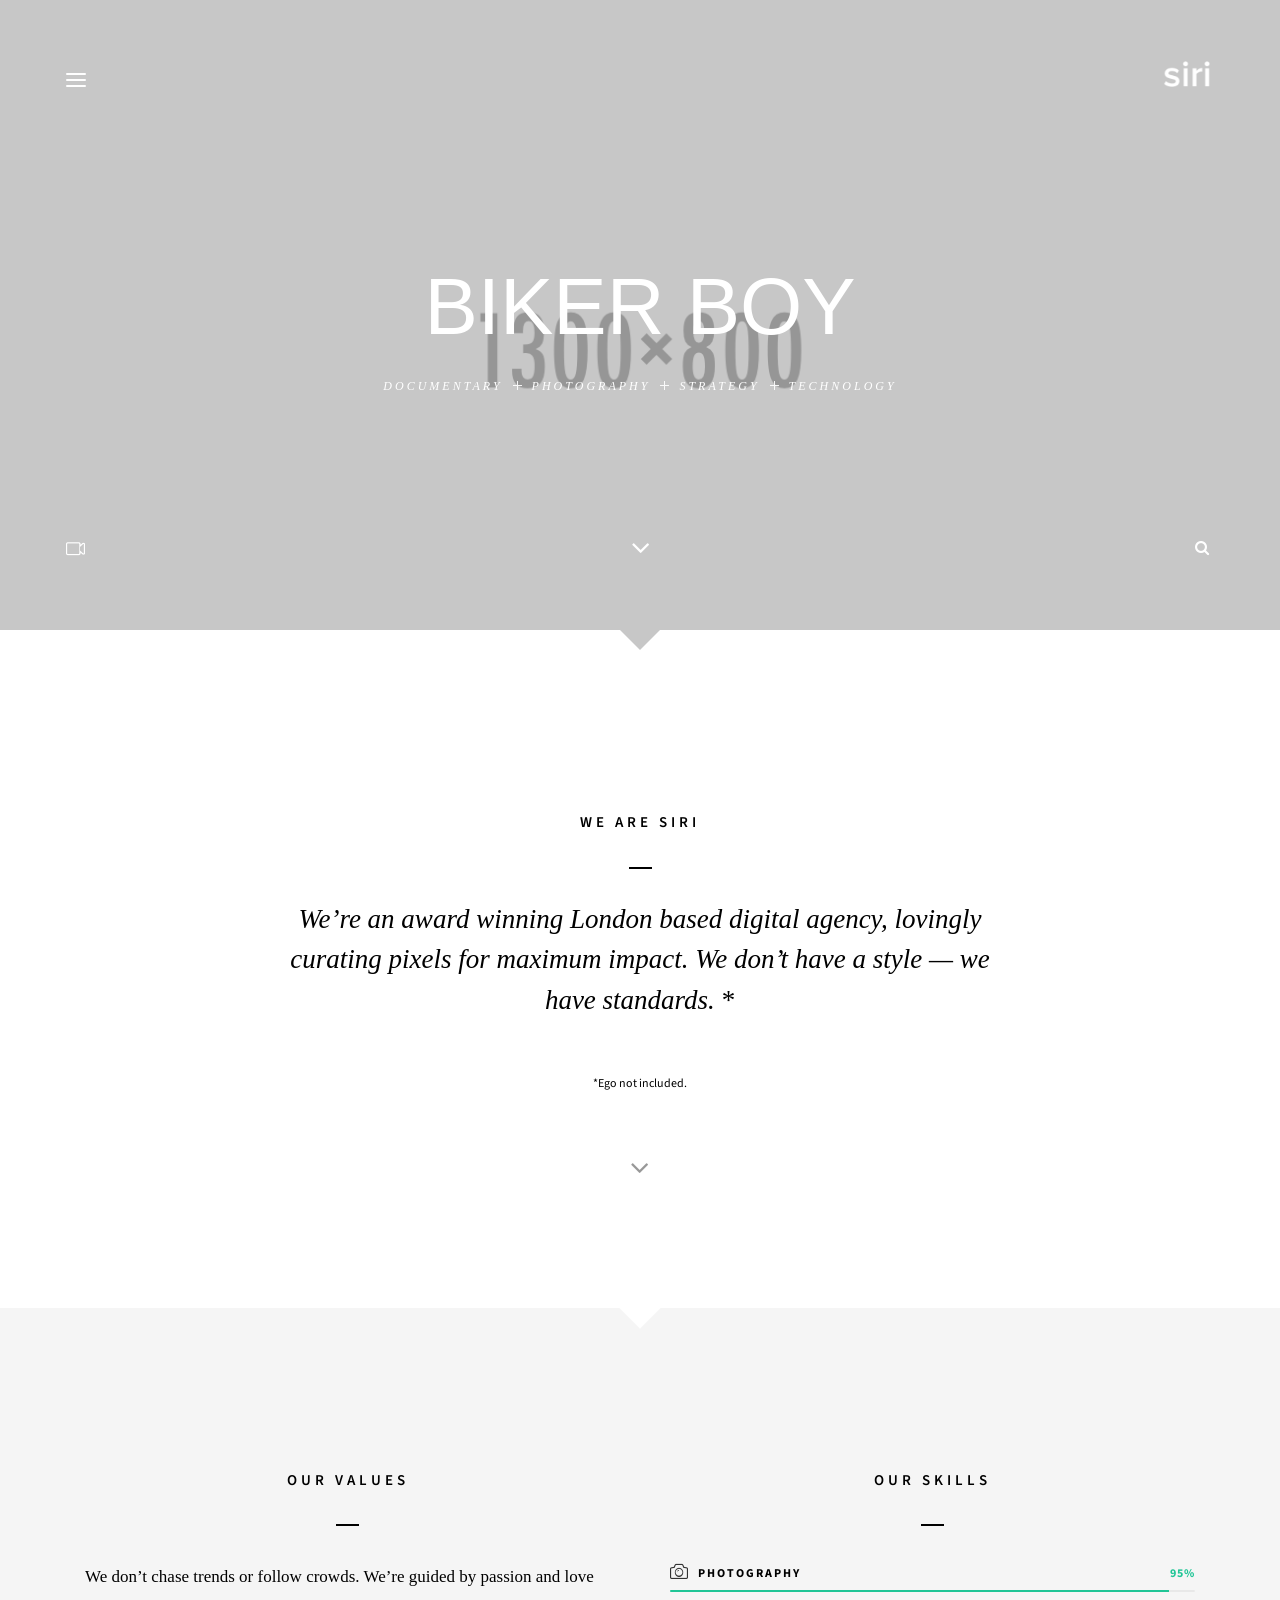
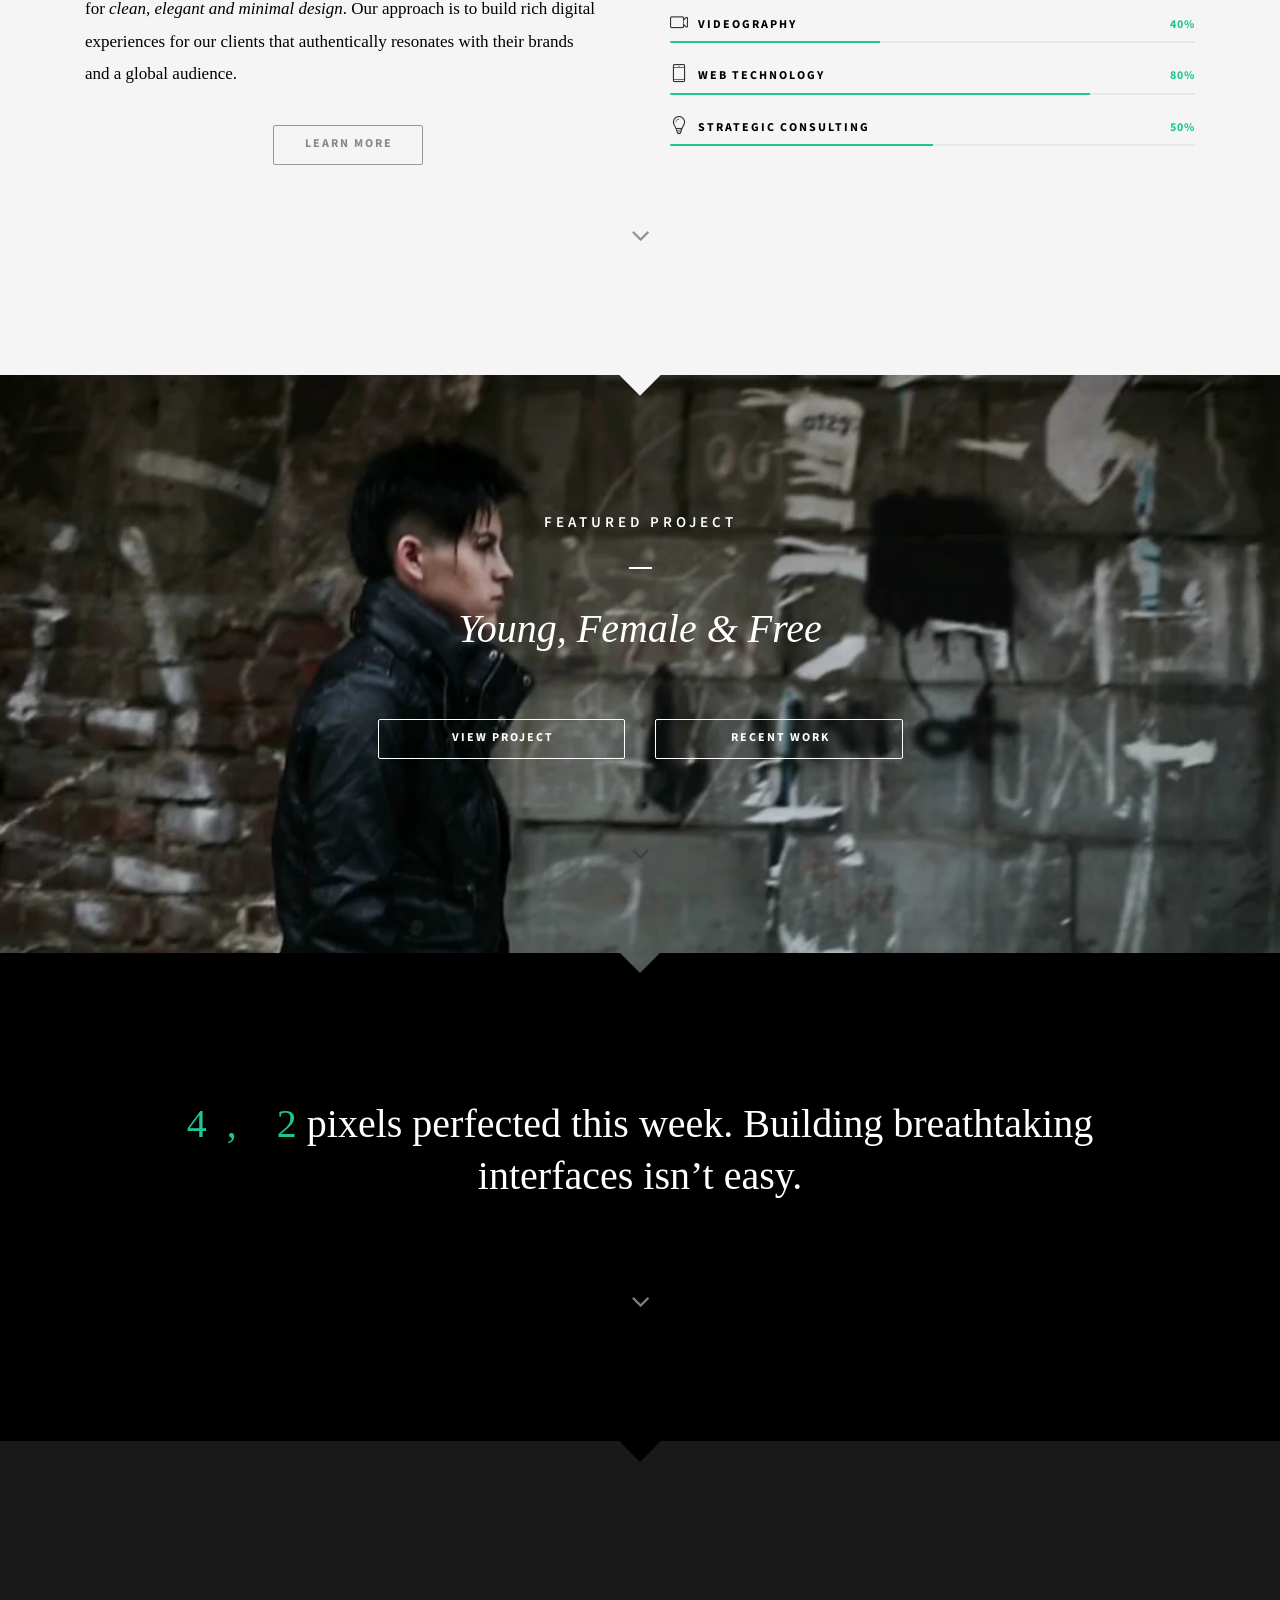
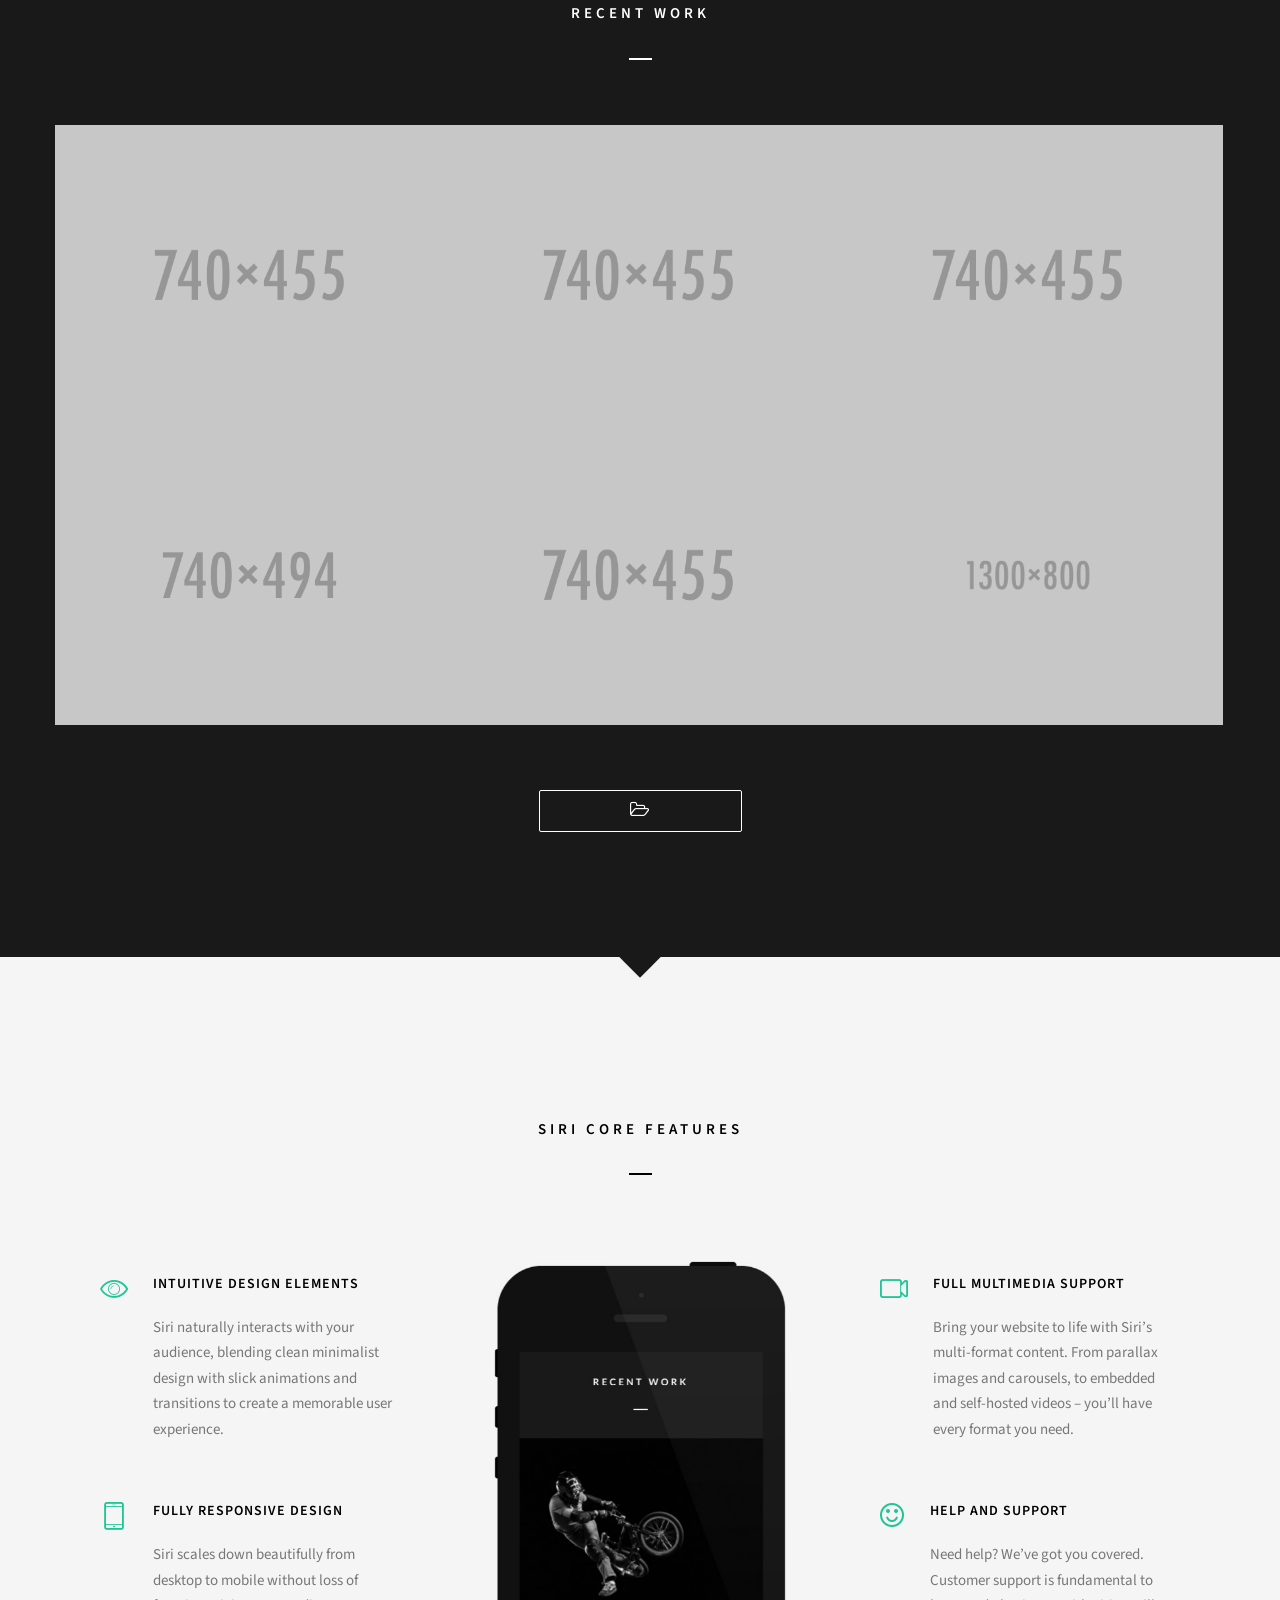
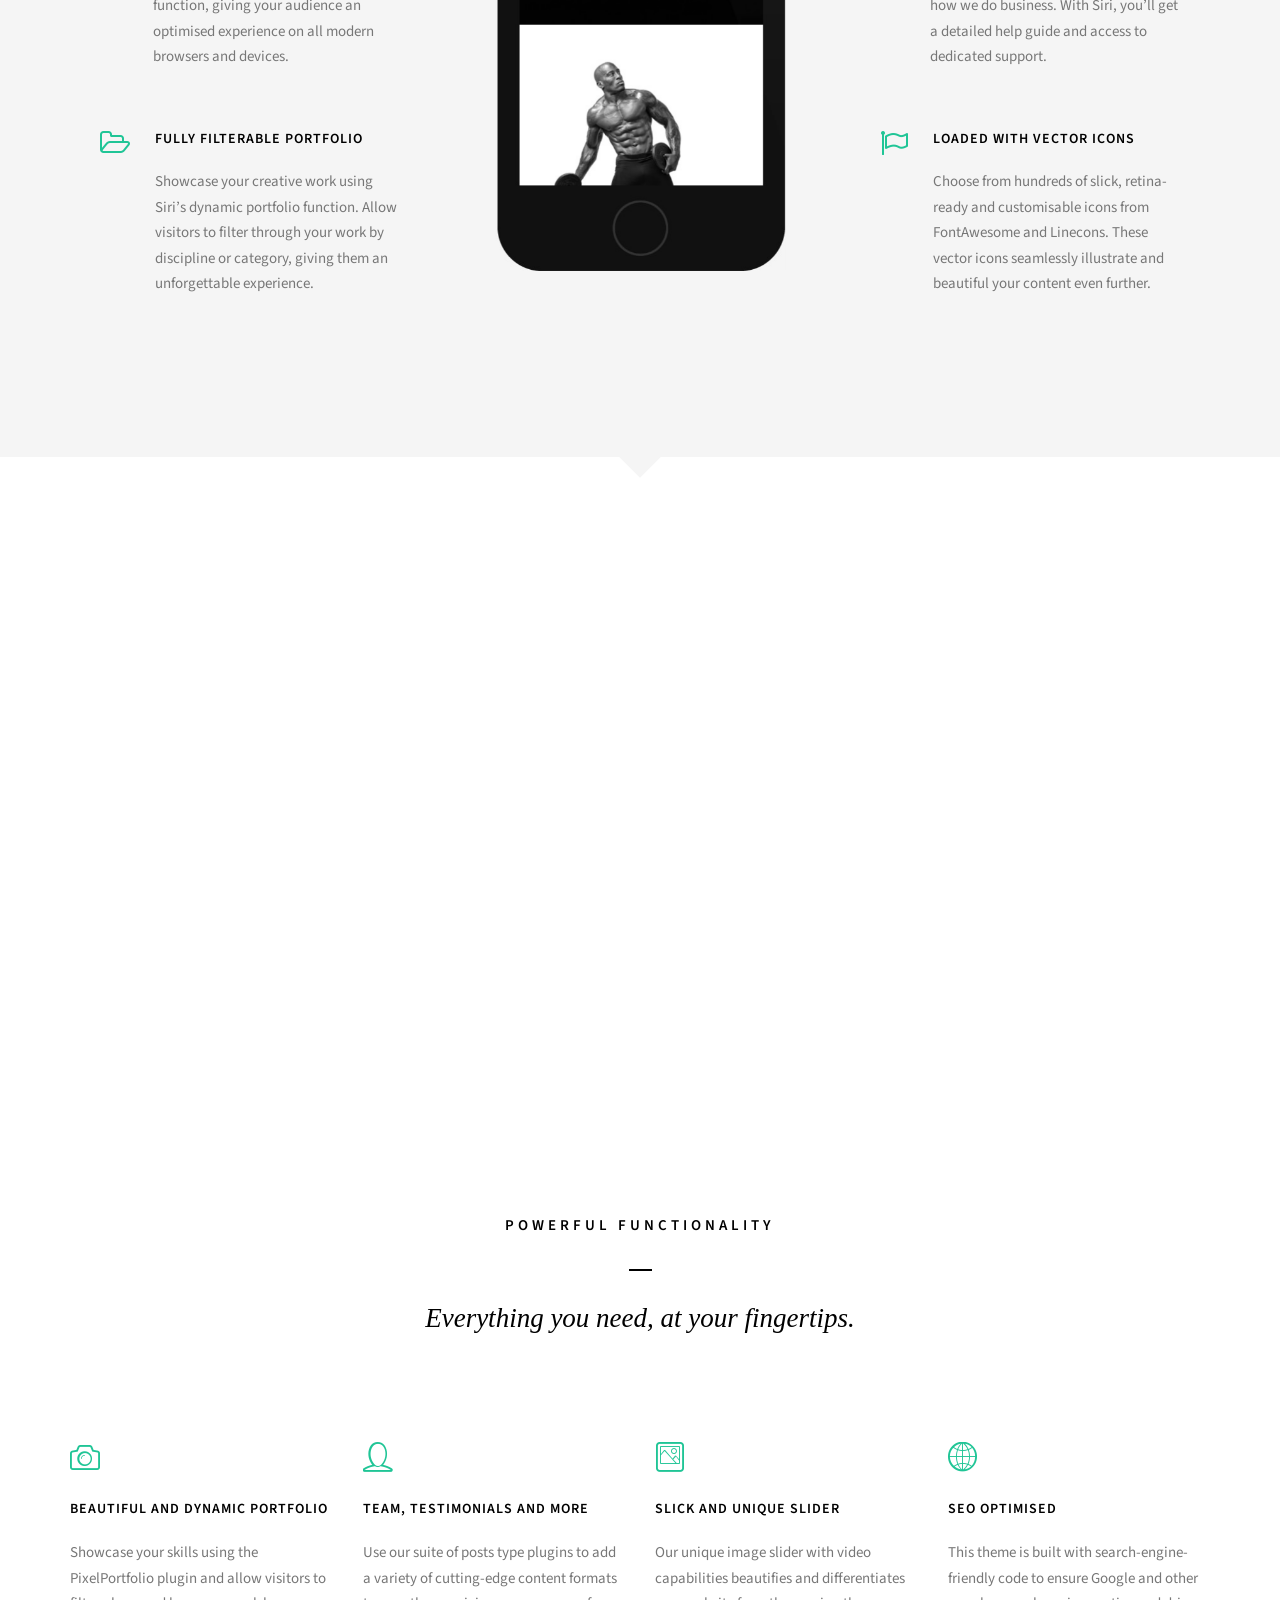
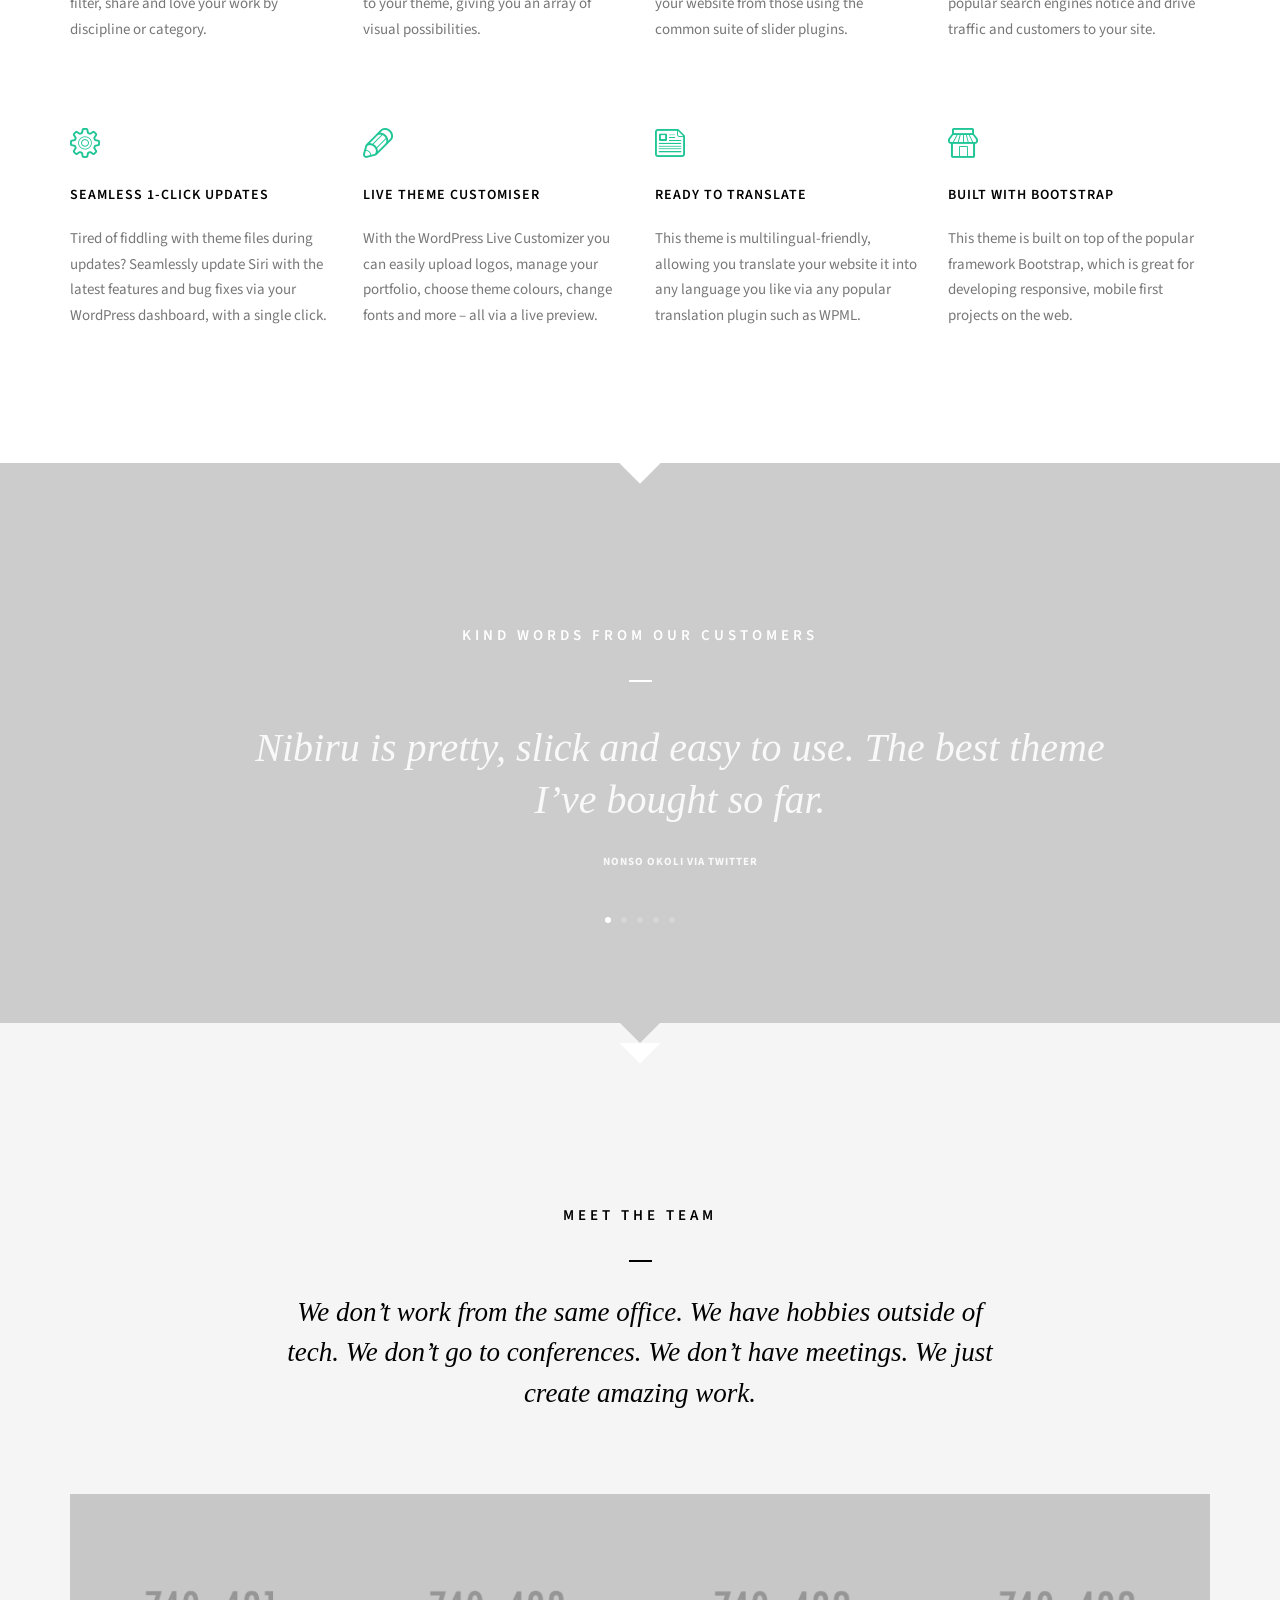
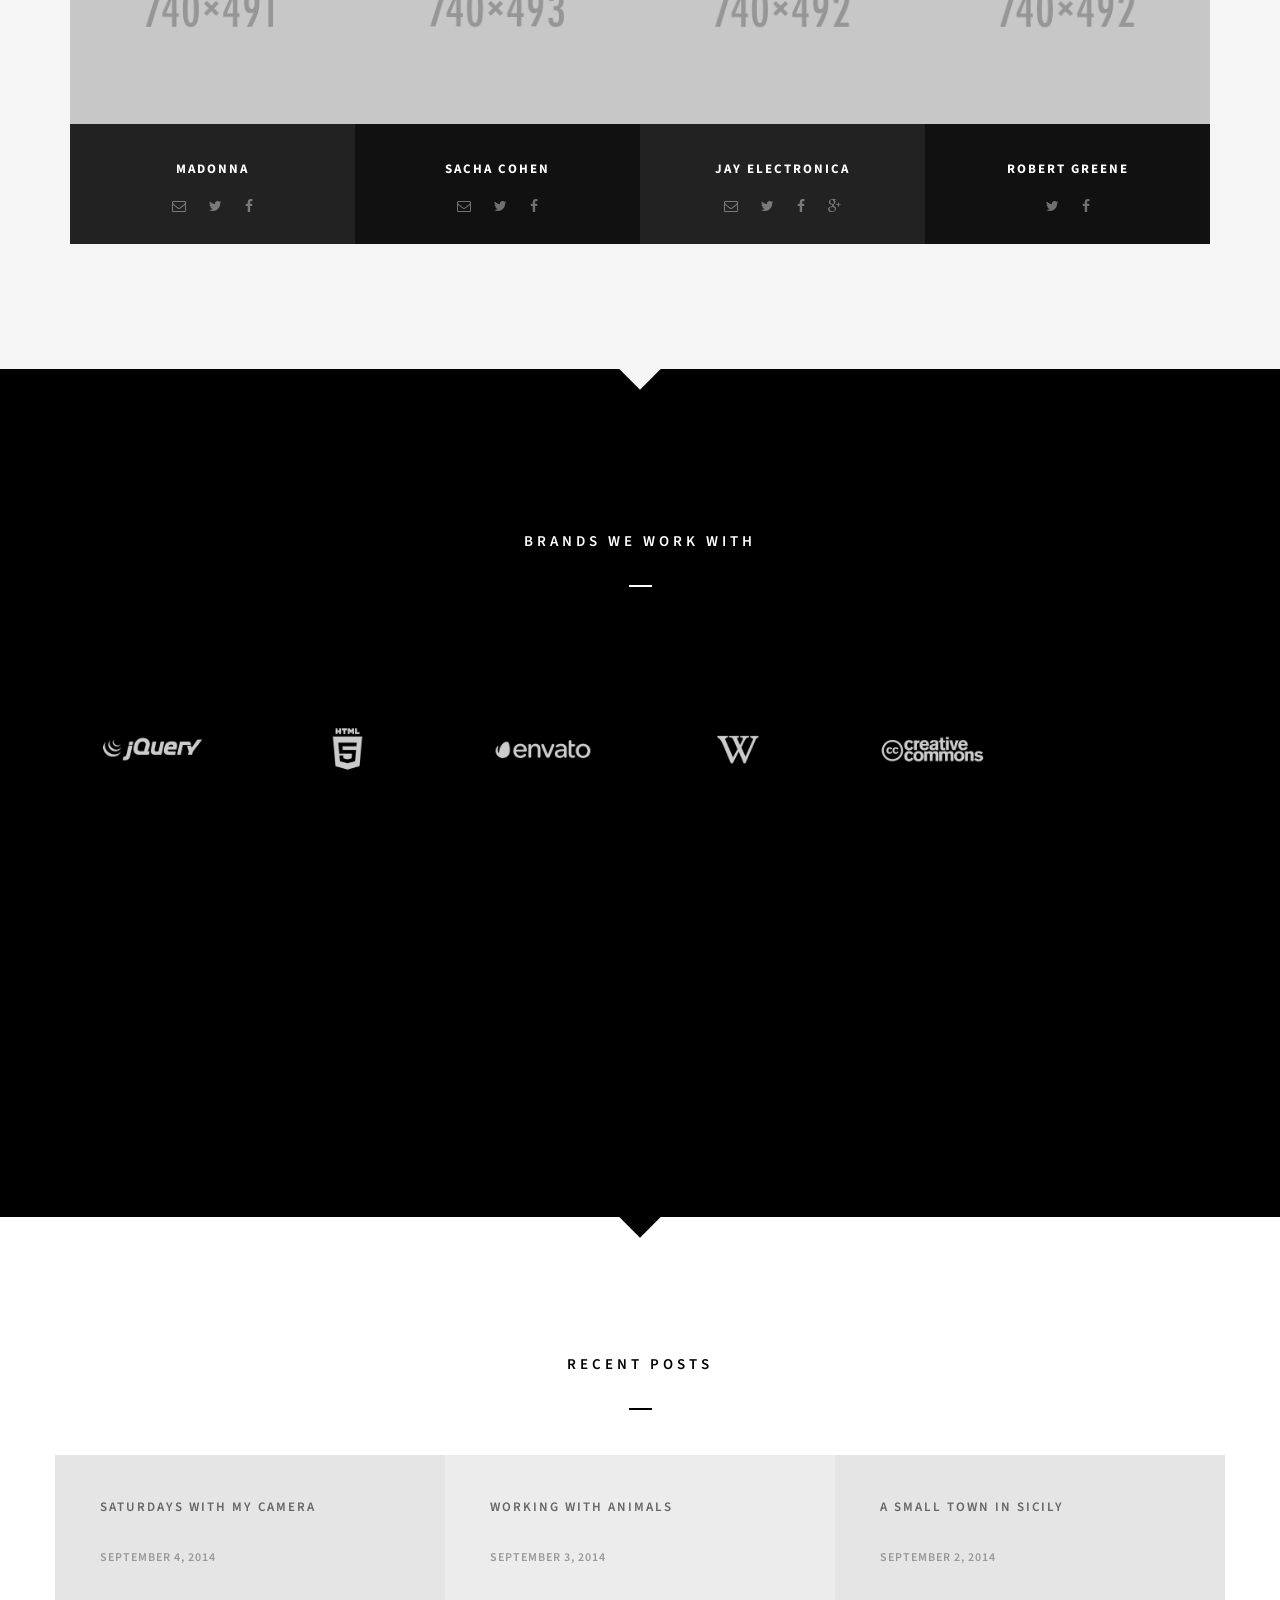
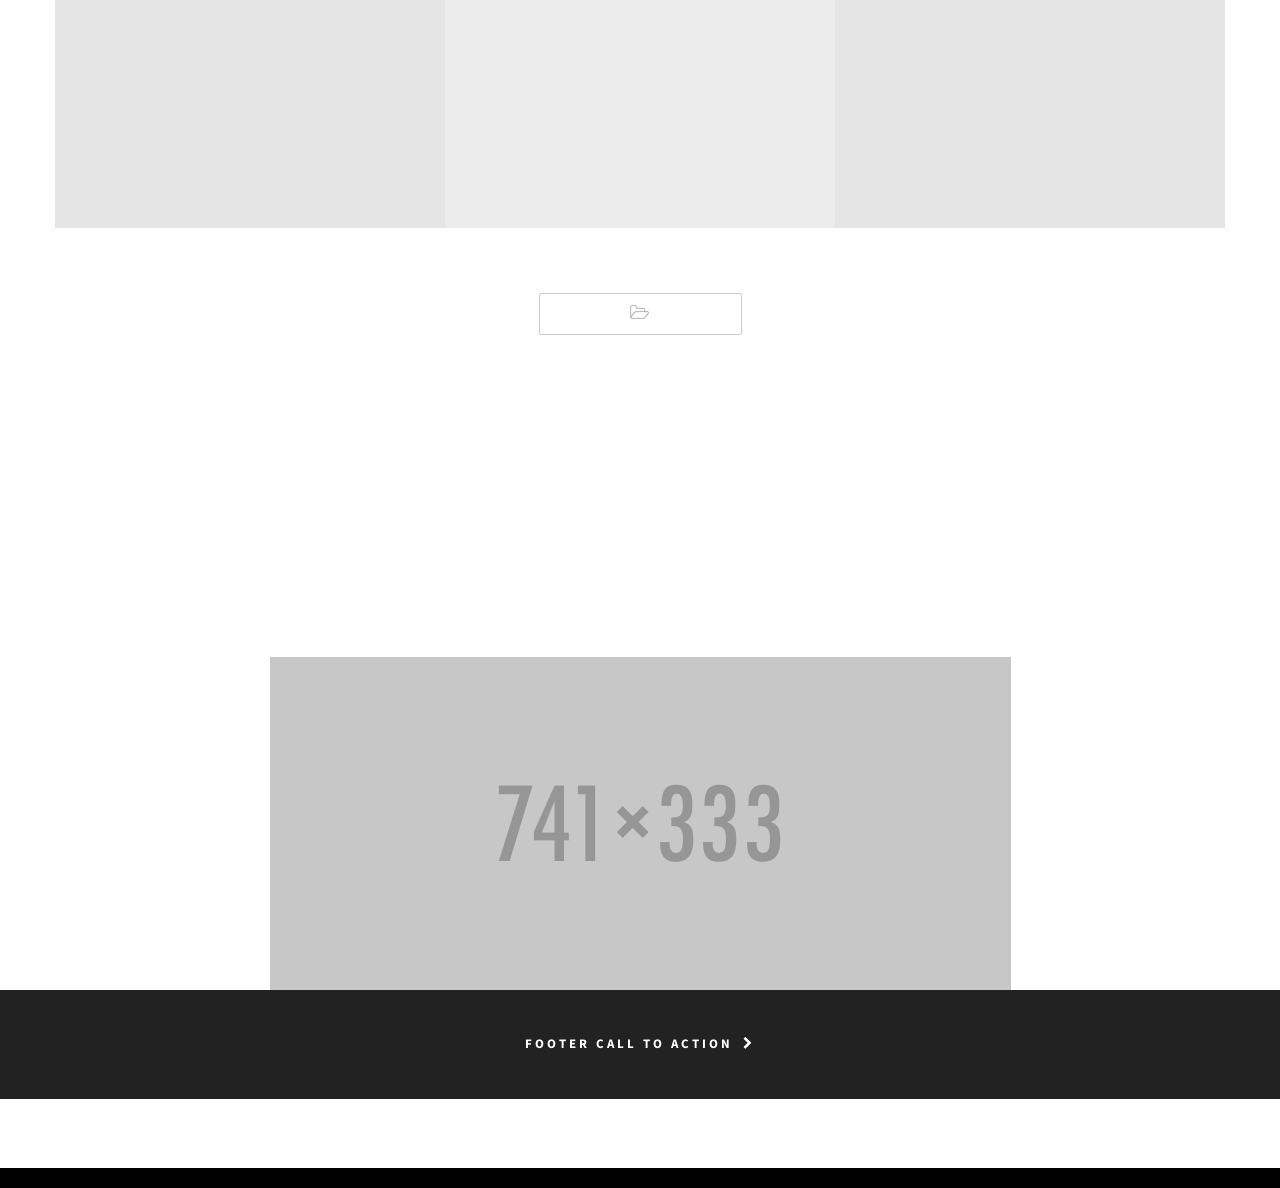
==== HTML/index.html @ 0968ff09 "First push of template first template upload" ====
<!DOCTYPE html>
<html lang="en-GB" class="js no-touch skrollr skrollr-desktop"><!--<![endif]-->
<head>
    <meta http-equiv="Content-Type" content="text/html; charset=UTF-8">
<meta charset="UTF-8">
<meta name="viewport" content="width=device-width, initial-scale=1">
<link rel="icon" href="theme/images/favicon.ico" type="image/x-icon">
<link rel="shortcut icon" href="theme/images/favicon.ico" type="image/x-icon">
<!--[if lt IE 9]>
<script src="theme/js/html5.js" type="text/javascript"></script>
<![endif]-->
<title>Index</title>
<link rel='stylesheet' id='po-bootstrap-style-css'  href='theme/css/bootstrap.min.css' type='text/css' media='all' />
<link rel='stylesheet' id='po-style-css'  href='theme/style.css' type='text/css' media='all' />
<link rel='stylesheet' id='po-page-slide-css'  href='theme/css/component.css' type='text/css' media='all' />
<!--[if lt IE 9]>
<link rel='stylesheet' id='po-ie-css' href='theme/css/ie.css' type='text/css' media='all'/>
<![endif]-->
<!--[if IE 9]>
<link rel='stylesheet' id='po-ie9-css' href='theme/css/ie9.css' type='text/css' media='all'/>
<![endif]-->
<link rel='stylesheet' id='po-google-font-css'  href='http://fonts.googleapis.com/css?family=Source+Sans+Pro%3A300%2C400%2C600&#038;' type='text/css' media='all' />
<link rel='stylesheet' id='po-font-awesome-css'  href='theme/font-awesome/css/font-awesome.min.css' type='text/css' media='all' />
<link rel='stylesheet' id='po-linecons-css'  href='theme/css/linecons.css' type='text/css' media='all' />
<link rel='stylesheet' id='theme-css'  href='theme/theme.css' type='text/css' media='all' />
<!--<link rel='stylesheet' id='custom-style-css'  href='theme/css/custom-style.css?ver=4.2.2' type='text/css' media='all' />-->

</head>
<body>
<div class="loading-nologo fa-spin"></div>
<div class="site-container">
    <div id="st-container" class="st-container">
        <nav class="st-menu left st-effect-4 scroll-pane">
    <!--[if IE 8]>
    <div class="menu-greyscale"></div><![endif]-->
    <div class="st-menu-inner">
        <a href="index.html">
            <img class="logo-menu logo" src="theme/images/logo2.png" alt="logo">
        </a>

        <div class="menu-nav-inner">
            <div class="menu-side-menu-container">
                <ul id="menu-side-menu" class="menu">
                    <li class="menu-item  current_page_item">
                        <a href="index.html">Home</a>
                    </li>
                    <li class=" menu-item"><a href="portfolio.html">Portfolio</a>
                        <ul class="sub-menu">
                            <li class="menu-item">
                                <a href="portfolio-image.html">Image</a>
                            </li>
                        </ul>
                    </li>
                    <li class="team menu-item"> <a href="team.html">Team</a>
                       <ul class="sub-menu">
                          <li class="menu-item">
                             <a href="team-image.html">Image</a>
                          </li>
                       </ul>
                    </li>
                    <li class="menu-item"><a href="">Pages</a>
                        <ul class="sub-menu">
                            <li class="menu-item">
                                <a href="about.html">About</a>
                            </li>
                            <li class="menu-item">
                                <a href="sidebar.html">Sidebar</a>
                            </li>

                            <li class="menu-item">
                                <a href="full-width.html">Full Width</a>
                            </li>
                            <li class="menu-item">
                                <a href="archives.html">Archives</a>
                            </li>
                        </ul>
                    </li>

                    <li class="menu-item">
                        <a href="contact.html">Contact</a>
                    </li>
                    <li class="menu-item">
                        <a href="blog.html">Blog</a>
                    </li>
                </ul>
            </div>

            <div class="social-links-center">
                <ul class="social-links">
                    <li><a href="#"><span class="index green"><i class="fa fa-envelope-o"></i></span></a></li>
                    <li><a href="#"><span class="index twit"><i class="fa fa-twitter"></i></span></a></li>
                    <li><a href="#"><span class="index fb"><i class="fa fa-facebook"></i></span></a></li>
                    <li><a href="#"><span class="index goog"><i class="fa fa-google-plus"></i></span></a></li>
                    <li><a href="#"><span class="index pint"><i class="fa fa-pinterest"></i></span></a></li>
                    <li><a href="#"><span class="index yt"><i class="fa fa-youtube"></i></span></a></li>
                    <li><a href="#"><span class="index vimeo"><i class="fa fa-vimeo-square"></i></span></a></li>
                    <li><a href="#"><span class="index linked"><i class="fa fa-linkedin"></i></span></a></li>
                    <li><a href="#"><span class="index git"><i class="fa fa-github"></i></span></a></li>
                    <li><a href="#"><span class="index fours"><i class="fa fa-foursquare"></i></span></a></li>
                    <li><a href="#"><span class="index insta"><i class="fa fa-instagram"></i></span></a></li>
                    <li><a href="#"><span class="index flickr"><i class="fa fa-flickr"></i></span></a></li>
                </ul>
                <div class="clear-float"></div>
            </div>
        </div>
    </div>
</nav>        <!-- content push wrapper -->
        <!--[if !IE]><!-->
        <div class="st-pusher left">
            <!--<![endif]-->
            <!--[if IE]>
            <div class="st-pusher left st-pusher-ie"><![endif]-->
            <div class="st-content"><!-- this is the wrapper for the content -->
                <div class="st-content-inner entry-content">
                    <!-- extra div for emulating position:fixed of the menu -->
                    <!-- begin bottom-nav -->
<div id="search-content" class="site-shade-content">
    <div class="site-shade-content-inner">
        <form role="search" method="get" action="#">
            <i class="fa fa-search search-icon-form"></i>
            <input type="search" class="search-field"  name="s" autofocus="">
        </form>
    </div>
</div>

<div id="search-shade" class="site-shade"></div>

<div id="share-content" class="share-links-site">
    <a class="mail" href="#">
        <i class="fa fa-envelope-o"></i>
    </a>

    <a class="goog" href="#" onclick="window.open(this.href, &#39;&#39;, &#39;menubar=no,toolbar=no,resizable=yes,scrollbars=yes,height=600,width=600&#39;);return false;">
        <i class="fa fa-google-plus"></i>
    </a>

    <a class="twit" href="#" onclick="window.open(this.href,&#39;&#39;, &#39;menubar=no,toolbar=no,resizable=yes,scrollbars=yes,height=260,width=600&#39;);return false;">
        <i class="fa fa-twitter"></i>
    </a>

    <a class="fb" href="http://www.facebook.com/sharer.html?url=#" onclick="window.open(this.href,&#39;&#39;, &#39;menubar=no,toolbar=no,resizable=yes,scrollbars=yes,height=220,width=600&#39;);return false;">
        <i class="fa fa-facebook"></i>
    </a>
    <div class="clear-float"></div>
</div>
<div id="share-shade" class="site-shade"></div>
<div class="video-shade"></div>


<div class="bottom-nav-short">
    <a class="bottom-logo-container" href="index.html">
        <img class="bottom-logo" src="theme/images/logo-dark1.png" alt="logo">
    </a>

    <div class="menu-bars-bottom st-trigger-effects">
        <div class="menu-close-dark"></div>
        <button type="button" id="menu-nav-footer" class="navbar-toggle button-menu" data-effect="st-effect-4">
            <span class="icon-bar dark"></span>
            <span class="icon-bar dark"></span>
            <span class="icon-bar dark"></span>
        </button>
    </div>

    <div class="horiz-nav-bottom">
        <ul class="menu bottom-menu">
            <li class="menu-item search-prompt">Search</li>
            <li class="menu-item share-prompt">Share</li>
            <li class="menu-item top-ani">Top</li>
            <li class="footer-show menu-item">Footer
                <i class="footer-show-arrow fa fa-chevron-down" ></i>
            </li>

        </ul>
        <ul class="menu mobile-bottom-menu">
            <li class="menu-item search-prompt"><i class="fa fa-search"></i></li>
            <li class="menu-item share-prompt"><i class="fa fa-share-alt"></i></li>
            <li class="menu-item top-ani"><i class="fa fa-chevron-up"></i></li>
            <li class="footer-show menu-item">
                <i class="footer-show-arrow fa fa-chevron-down"></i>
            </li>
        </ul>
    </div>
</div>
<!-- .bottom-nav -->
                    <div class="po-portfolio-slider-profile">
                        <ul class="po-portfolio-slider-loop">
                            <li class='slider-slides white-content' data-embed='<iframe src="//player.vimeo.com/video/13557939?title=0&amp;byline=0&amp;portrait=0&amp;autoplay=1&amp;loop=1" width="500" height="281" frameborder="0" webkitallowfullscreen mozallowfullscreen allowfullscreen></iframe>'>
                                <div class="po-column menu-bars st-trigger-effects" data-delay="2200" data-animation="move-down-short">
                                    <div class="menu-close"></div>
                                    <button type="button" class="navbar-toggle button-menu" data-effect="st-effect-4">
                                        <span class="icon-bar"></span>
                                        <span class="icon-bar"></span>
                                        <span class="icon-bar"></span>
                                    </button>
                                </div>
                                <div class="po-column top-logo-outer" data-delay="2200" data-animation="move-down-short">
                                    <div class="top-logo-container">
                                        <a href="index.html">
                                            <img class="logo"  src="theme/images/logo2.png" alt="logo" >
                                        </a>
                                    </div>
                                </div>

                                <div class="background-greyscale"></div>
                                <div class="slider-video" data-center="top: 0px;" data-bottom-top="top: 150px;" data-top-bottom="top: -150px;" data-anchor-target=".slider-video"></div>
                                <!--[if !IE 8]><!-->
                                <div class="home-slider-image homeslide-1" data-center="background-position: 50% -50px;"  data-bottom-top="background-position: 50% 150px;" data-top-bottom="background-position: 50% -150px;" data-anchor-target=".slider-slides"></div>
                                <!--<![endif]-->
                                <!--[if IE 8]>
                                <img class="fullbackground" src="theme/images/1300-800.png" />
                                <![endif]-->

                                <div class="slider-bottom">
                                    <div class="po-column video-icon-container" data-delay="2700" data-animation="move-down-short">
                                        <div class="slider-video-icon">
                                            <i class="video-click li_video"></i>
                                        </div>

                                        <div class="slider-video-icon">
                                            <a href="biker-boy.html" class="go-to-click">
                                                <i class="fa fa-search"></i>
                                            </a>
                                        </div>
                                    </div>
                                </div>
                                <div class="slider-image-inner">
                                    <div class="po-slider-bottom-button po-column" data-delay="2700" data-animation="move-up-short">
                                        <i class="fa fa-angle-down site-show"></i>
                                    </div>
                                    <div class="po-column slider-caption" data-delay="1700" data-animation="move-up-short">
                                        <h1 class="text-center">Biker Boy</h1>
                                        <div class="slider-subtitle text-center">
                                            Documentary <span class="cat-sep"></span>
                                            Photography <span class="cat-sep"></span>
                                            Strategy <span class="cat-sep"></span>
                                            Technology
                                        </div>
                                    </div>
                                </div>
                            </li>
                            <li class='slider-slides light-content' data-embed=''>
                                <div class="po-column menu-bars st-trigger-effects" data-delay="2200" data-animation="move-down-short">
                                    <div class="menu-close"></div>
                                    <button type="button" class="navbar-toggle button-menu" data-effect="st-effect-4">
                                        <span class="icon-bar"></span>
                                        <span class="icon-bar"></span>
                                        <span class="icon-bar"></span>
                                    </button>
                                </div>

                                <div class="po-column top-logo-outer" data-delay="2200" data-animation="move-down-short">
                                    <div class="top-logo-container">
                                        <a href="index.html">
                                            <img class="logo"  src="theme/images/logo-lighter2.png" alt="logo" >
                                        </a>
                                    </div>
                                </div>

                                <div class="background-greyscale"></div>
                                <div class="slider-video" data-center="top: 0px;" data-bottom-top="top: 150px;" data-top-bottom="top: -150px;" data-anchor-target=".slider-video"></div>

                                <!--[if !IE 8]><!-->
                                <div class="home-slider-image homeslide-2" data-center="background-position: 50% -50px;" data-bottom-top="background-position: 50% 150px;" data-top-bottom="background-position: 50% -150px;" data-anchor-target=".slider-slides"></div>
                                <!--<![endif]-->
                                <!--[if IE 8]>
                                <img class="fullbackground" src="/images/1300-800.png" /><![endif]-->

                                <div class="slider-bottom">
                                    <div class="po-column video-icon-container" data-delay="2700" data-animation="move-down-short">
                                        <div class="slider-video-icon">
                                            <a href="alpha-male.html" class="go-to-click">
                                                <i class="fa fa-search"></i>
                                            </a>
                                        </div>
                                    </div>
                                </div>

                                <div class="slider-image-inner">
                                    <div class="po-slider-bottom-button po-column" data-delay="2700" data-animation="move-up-short">
                                        <i class="fa fa-angle-down site-show"></i>
                                    </div>
                                    <div class="po-column slider-caption" data-delay="1700" data-animation="move-up-short">
                                        <h1 class="text-center">Alpha Male</h1>
                                        <div class="slider-subtitle text-center">Photography <span class="cat-sep"></span> Strategy</div>
                                    </div>
                                </div>
                            </li>

                            <li class='slider-slides white-content' data-embed=''>
                                <div class="po-column menu-bars st-trigger-effects" data-delay="2200" data-animation="move-down-short">
                                    <div class="menu-close"></div>
                                    <button type="button" class="navbar-toggle button-menu" data-effect="st-effect-4">
                                        <span class="icon-bar"></span>
                                        <span class="icon-bar"></span>
                                        <span class="icon-bar"></span>
                                    </button>
                                </div>

                                <div class="po-column top-logo-outer" data-delay="2200" data-animation="move-down-short">
                                    <div class="top-logo-container">
                                        <a href="index.html">
                                            <img class="logo"  src="theme/images/logo2.png" alt="logo" >
                                        </a>
                                    </div>
                                </div>

                                <div class="background-greyscale"></div>
                                <div class="slider-video" data-center="top: 0px;" data-bottom-top="top: 150px;" data-top-bottom="top: -150px;" data-anchor-target=".slider-video"></div>

                                <!--[if !IE 8]><!-->
                                <div class="home-slider-image homeslide-3" data-center="background-position: 50% -50px;" data-bottom-top="background-position: 50% 150px;" data-top-bottom="background-position: 50% -150px;" data-anchor-target=".slider-slides"></div>
                                <!--<![endif]-->
                                <!--[if IE 8]>
                                <img class="fullbackground" src="images/1300-800.png" /><![endif]-->

                                <div class="slider-bottom">
                                    <div class="po-column video-icon-container" data-delay="2700" data-animation="move-down-short">
                                        <div class="slider-video-icon">
                                            <a href="hanging-camera.html" class="go-to-click">
                                                <i class="fa fa-search"></i>
                                            </a>
                                        </div>
                                    </div>
                                </div>

                                <div class="slider-image-inner">
                                    <div class="po-slider-bottom-button po-column" data-delay="2700" data-animation="move-up-short">
                                        <i class="fa fa-angle-down site-show"></i>
                                    </div>
                                    <div class="po-column slider-caption" data-delay="1700" data-animation="move-up-short">
                                        <h1 class="text-center">Hanging Camera</h1>
                                        <div class="slider-subtitle text-center">Photography <span class="cat-sep"></span> Strategy</div>
                                    </div>
                                </div>
                            </li>
                        </ul>
                    </div>
                    <!--end of slider-->

                    <div class="top-page-anchor">
                        <div class="arrow-container">
                            <div class="arrow-container-inner">
                                <div class="transparent-triangle-container">
                                    <table>
                                        <tbody>
                                        <tr>
                                            <td class="transparent-triangle-left-white"></td>
                                            <td class="transparent-triangle-left-triangle-container">
                                                <div class="transparent-triangle-left-triangle"></div>
                                            </td>
                                            <td class="transparent-triangle-right-triangle-container">
                                                <div class="transparent-triangle-right-triangle"></div>
                                            </td>
                                            <td class="transparent-triangle-right-white"></td>
                                        </tr>
                                        </tbody>
                                    </table>
                                    <div class="transparent-triangle-container-bottom-white"></div>
                                </div>
                            </div>
                        </div>

                        <div class="po-page po-blog">
                            <div>
                                <div>
                                    <div class="homepage">
                                        <div class="po-section section-background-white">
                                            <div class="ss-style-triangles"></div>
                                            <div class="container">
                                                <div class="row">
                                                    <div class="po-column col-sm-8 col-sm-offset-2" data-delay="400" data-animation="move-up-short">
                                                        <div class="po-column po-header-top col-sm-12" data-delay="0" data-animation="fade-in">
                                                            <h3 class="text-center standard-header">
                                                                We are Siri
                                                            </h3>
                                                            <div class="header-line"></div>
                                                        </div>
                                                        <div class="clearfix"></div>
                                                        <p class="textblock large-text">
                                                            <em>We’re an award winning London based digital agency,
                                                                lovingly curating pixels for maximum impact. We
                                                                don’t have a style — we have standards.
                                                            </em>*
                                                        </p>
                                                        <br>
                                                    </div>
                                                    <div class="po-column col-sm-8 col-sm-offset-2" data-delay="600" data-animation="move-down-short">
                                                        <p class="textblock">
                                                            *Ego not included.
                                                        </p>
                                                        <br>
                                                    </div>
                                                    <div class="po-column col-sm-8 col-sm-offset-2 padding" data-delay="1000" data-animation="move-up-short">
                                                        <div class="col-sm-2 col-sm-offset-5">
                                                            <div class="scroll-arrow goto-arrow" data-scroll="values">
                                                                <i class="fa fa-angle-down"></i>
                                                            </div>
                                                        </div>
                                                        <br>
                                                    </div>
                                                </div>
                                            </div>
                                        </div>

                                        <!--bof value-->
                                        <div id="values" class="po-section section-background-light">
                                            <div class="ss-style-triangles"></div>
                                            <div class="container">
                                                <div class="row">
                                                    <div class="po-column col-sm-6 col-sm-offset-0"  data-delay="0" data-animation="fade-in">
                                                        <div class="po-column col-md-12 col-md-offset-0" data-delay="400" data-animation="move-left">
                                                            <div class="po-column po-header-top col-sm-12" data-delay="0" data-animation="fade-in">
                                                                <h3 class="text-center standard-header">
                                                                    Our values
                                                                </h3>
                                                                <div class="header-line"></div>
                                                            </div>
                                                            <div class="clearfix"></div>
                                                            <p class="textblock">
                                                                We don’t chase trends or follow crowds. We’re guided
                                                                by passion and love for <em>clean, elegant and
                                                                    minimal design</em>. Our approach is to build
                                                                rich digital experiences for our clients that
                                                                authentically resonates with their brands and a
                                                                global audience.
                                                            </p>
                                                            <br>
                                                            <div class="row po-full-width">
                                                                <div class="po-column col-sm-12" data-delay="0" data-animation="fade-in">
                                                                    <div class="btn outline-button light btn-lg btn-block scroll-arrow active" data-scroll="skills" aria-pressed="true" role="button">
                                                                        Learn more
                                                                    </div>
                                                                </div>
                                                            </div>
                                                        </div>
                                                    </div>
                                                    <div class="po-column col-sm-6 col-sm-offset-0"  data-delay="0" data-animation="fade-in">
                                                        <div class="po-column col-md-12 col-md-offset-0" data-delay="400" data-animation="move-right">
                                                            <div class="po-column po-header-top col-sm-12" data-delay="0" data-animation="fade-in">
                                                                <h3 class="text-center standard-header">
                                                                    Our skills
                                                                </h3>
                                                                <div class="header-line"></div>
                                                            </div>
                                                            <div class="clearfix"></div>
                                                            <div class="parent">
                                                                <div class="row">
                                                                    <div class="col-xs-10"><i class="fa li_camera"></i>
                                                                        <h6 class="progress-title">
                                                                            Photography
                                                                        </h6>

                                                                        <div class="clear-float"></div>
                                                                    </div>
                                                                    <div class="col-xs-2">
                                                                        <div class="progress-value text-right">
                                                                            95%
                                                                        </div>
                                                                    </div>
                                                                </div>
                                                                <div class="progress">
                                                                    <div class="progress-bar pb95" role="progressbar" data-progress="95"></div>
                                                                </div>
                                                            </div>
                                                            <div class="parent">
                                                                <div class="row">
                                                                    <div class="col-xs-10"><i class="fa li_video"></i>
                                                                        <h6 class="progress-title">
                                                                            Videography
                                                                        </h6>

                                                                        <div class="clear-float"></div>
                                                                    </div>
                                                                    <div class="col-xs-2">
                                                                        <div class="progress-value text-right">
                                                                            40%
                                                                        </div>
                                                                    </div>
                                                                </div>
                                                                <div class="progress">
                                                                    <div class="progress-bar pb40" role="progressbar" data-progress="40"></div>
                                                                </div>
                                                            </div>
                                                            <div class="parent">
                                                                <div class="row">
                                                                    <div class="col-xs-10"><i class="fa li_phone"></i>
                                                                        <h6 class="progress-title">
                                                                            Web Technology
                                                                        </h6>
                                                                        <div class="clear-float"></div>
                                                                    </div>
                                                                    <div class="col-xs-2">
                                                                        <div class="progress-value text-right">
                                                                            80%
                                                                        </div>
                                                                    </div>
                                                                </div>
                                                                <div class="progress">
                                                                    <div class="progress-bar pb80" role="progressbar" data-progress="80"></div>
                                                                </div>
                                                            </div>
                                                            <div class="parent">
                                                                <div class="row">
                                                                    <div class="col-xs-10"><i class="fa li_bulb"></i>
                                                                        <h6 class="progress-title">
                                                                            Strategic Consulting
                                                                        </h6>

                                                                        <div class="clear-float"></div>
                                                                    </div>
                                                                    <div class="col-xs-2">
                                                                        <div class="progress-value text-right">
                                                                            50%
                                                                        </div>
                                                                    </div>
                                                                </div>
                                                                <div class="progress">
                                                                    <div class="progress-bar pb50" role="progressbar" data-progress="50"></div>
                                                                </div>
                                                            </div>
                                                        </div>
                                                    </div>
                                                    <div class="po-column col-sm-8 col-sm-offset-2" data-delay="1000" data-animation="move-up-short">
                                                        <div class="col-sm-2 col-sm-offset-5" >
                                                            <div class="scroll-arrow goto-arrow" data-scroll="featured">
                                                                <i class="fa fa-angle-down"></i>
                                                            </div>
                                                        </div>
                                                        <br>
                                                    </div>
                                                </div>
                                            </div>
                                        </div>
                                        <!--end of file-->

                                        <!--bof feature-->
                                        <div id="featured" class="po-section section-video section-background-video">
                                            <div class="ss-style-triangles"></div>
                                            <div class="section-video-content">
                                                <div class="container">
                                                    <div class="row">
                                                        <div class="po-column col-sm-8 col-sm-offset-2" data-delay="400" data-animation="move-up-short">
                                                            <div class="po-column po-header-top col-sm-12" data-delay="0" data-animation="fade-in">
                                                                <h3 class="text-center standard-header">
                                                                    Featured project
                                                                </h3>

                                                                <div class="header-line"></div>
                                                            </div>
                                                            <div class="clearfix"></div>
                                                            <p class="textblock">
                                                                <em>Young, Female &amp; Free</em>
                                                            </p><br>
                                                        </div>
                                                        <div class="po-column col-sm-6 col-sm-offset-3" data-delay="600" data-animation="move-down-short">
                                                            <div class="po-column col-md-6 col-md-offset-0"  data-animation="fade-in">
                                                                <div class="row po-full-width">
                                                                    <div class="po-column col-sm-12" data-delay="0" data-animation="fade-in">
                                                                        <a href="young-female-free.html" class="btn outline-button white btn-lg btn-block">
                                                                            View project
                                                                        </a>
                                                                    </div>
                                                                </div>
                                                            </div>
                                                            <div class="po-column col-md-6 col-md-offset-0"  data-animation="fade-in">
                                                                <div class="row po-full-width">
                                                                    <div class="po-column col-sm-12" data-delay="0" data-animation="fade-in">
                                                                        <div class="btn outline-button white btn-lg btn-block scroll-arrow" data-scroll="projects">
                                                                            Recent work
                                                                        </div>
                                                                    </div>
                                                                </div>
                                                            </div>
                                                        </div>
                                                        <div class="po-column col-sm-8 col-sm-offset-2 arrow-short" data-delay="1000" data-animation="move-up-short">
                                                            <div class="col-sm-2 col-sm-offset-5" >
                                                                <div class="scroll-arrow goto-arrow" data-scroll="numbers">
                                                                    <i class="fa fa-angle-down"></i>
                                                                </div>
                                                            </div>
                                                            <br>
                                                        </div>
                                                    </div>
                                                </div>
                                            </div>
                                            <video autoplay="" loop="" class="po-background-video">
                                                <source src="images/girl1.webm" type="video/webm">
                                                <source src="images/girl1.mp4" type="video/mp4">
                                                <source src="images/girl1.ogv" type="video/ogg">
                                                <img class="video-image" src="images/1280-848.png" title="Your browser does not support the &lt;video&gt; tag" alt="video">
                                            </video>
                                            <div class="transparent-triangle-container">
                                                <table>
                                                    <tbody>
                                                    <tr>
                                                        <td class="transparent-triangle-left-white"></td>
                                                        <td class="transparent-triangle-left-triangle-container">
                                                            <div class="transparent-triangle-left-triangle"></div>
                                                        </td>
                                                        <td class="transparent-triangle-right-triangle-container">
                                                            <div class="transparent-triangle-right-triangle"></div>
                                                        </td>
                                                        <td class="transparent-triangle-right-white"></td>
                                                    </tr>
                                                    </tbody>
                                                </table>
                                                <div class="transparent-triangle-container-bottom-white"></div>
                                            </div>
                                        </div>
                                        <!--end of female-->

                                        <!--bof numbers-->
                                        <div id="numbers" class="po-section section-background-custom-white">
                                            <div class="container">
                                                <div class="row">
                                                    <div class="po-column col-md-10 col-md-offset-1" data-delay="1000"  data-animation="move-up">
                                                        <p class="textblock">
																<span class="odometer odometer-auto-theme" data-value="43232">
                                                                </span>
                                                            pixels perfected this week. Building breathtaking
                                                            interfaces isn’t easy.
                                                        </p>
                                                        <br>
                                                    </div>
                                                    <div class="po-column col-sm-8 col-sm-offset-2" data-delay="1000" data-animation="move-up-short">
                                                        <div class="col-sm-2 col-sm-offset-5">
                                                            <div class="scroll-arrow goto-arrow" data-scroll="projects">
                                                                <i class="fa fa-angle-down"></i>
                                                            </div>
                                                        </div>
                                                        <br>
                                                    </div>
                                                </div>
                                            </div>
                                        </div>
                                        <!-- end of number-->

                                        <!-- bof of projects-->
                                        <div id="projects" class="po-section section-background-custom-white">
                                            <div class="ss-style-triangles" ></div>
                                            <div class="container">
                                                <div class="row">
                                                    <div class="po-column col-sm-8 col-sm-offset-2" data-delay="400" data-animation="move-up-short">
                                                        <div class="po-column po-header-top col-sm-12" data-delay="0" data-animation="fade-in">
                                                            <h3 class="text-center standard-header">
                                                                Recent work
                                                            </h3>
                                                            <div class="header-line"></div>
                                                        </div>
                                                        <div class="clearfix"></div>
                                                    </div>

                                                    <div class="row po-full-width portfolio-item-effect-2">
                                                        <a href="biker-boy.html" class="po-column col-sm-4 port-cont no-padding-port fade-in-port" data-delay="0" data-animation="fade-in-port">
                                                            <!--[if !IE 8]><!-->
                                                            <figure class="effect-chico">
                                                                <!--<![endif]-->
                                                                <!--[if IE 8]>
                                                                <div class="figure-ie effect-chico">
                                                                <![endif]-->

                                                                <div class="port-img biker_fig" ></div>
                                                                <!--[if !IE 8]><!-->
                                                                <figcaption>
                                                                    <!--<![endif]-->
                                                                    <!--[if IE 8]>
                                                                    <div class="figcaption-ie">
                                                                    <![endif]-->
                                                                    <h2>Biker Boy</h2>
                                                                    <!--[if !IE 8]><!-->
                                                                </figcaption>
                                                                <!--<![endif]-->
                                                                <!--[if IE 8]>
                                                                </div>
                                                                <![endif]-->
                                                                <!--[if !IE 8]><!-->
                                                            </figure>
                                                            <!--<![endif]-->
                                                            <!--[if IE 8]>
                                                            </div>
                                                            <![endif]-->
                                                        </a>

                                                        <a href="alpha-male.html" class="po-column col-sm-4 port-cont no-padding-port fade-in-port"  data-animation="fade-in-port">
                                                            <!--[if !IE 8]><!-->
                                                            <figure class="effect-chico">
                                                                <!--<![endif]-->
                                                                <!--[if IE 8]>
                                                                <div class="figure-ie effect-chico">
                                                                <![endif]-->
                                                                <div class="port-img alpha_fig" ></div>
                                                                <!--[if !IE 8]><!-->
                                                                <figcaption>
                                                                    <!--<![endif]-->
                                                                    <!--[if IE 8]>
                                                                    <div class="figcaption-ie">
                                                                    <![endif]-->
                                                                    <h2>Alpha Male</h2>
                                                                    <!--[if !IE 8]><!-->
                                                                </figcaption>
                                                                <!--<![endif]-->
                                                                <!--[if IE 8]>
                                                                </div>
                                                                <![endif]-->

                                                                <!--[if !IE 8]><!-->
                                                            </figure>
                                                            <!--<![endif]-->
                                                            <!--[if IE 8]>
                                                            </div>
                                                            <![endif]-->
                                                        </a>
                                                        <a href="hanging-camera.html" class="po-column col-sm-4 port-cont no-padding-port fade-in-port"  data-animation="fade-in-port">
                                                            <!--[if !IE 8]><!-->
                                                            <figure class="effect-chico">
                                                                <!--<![endif]-->
                                                                <!--[if IE 8]>
                                                                <div class="figure-ie effect-chico">
                                                                <![endif]-->

                                                                <div class="port-img hanging_fig"></div>
                                                                <!--[if !IE 8]><!-->
                                                                <figcaption>
                                                                    <!--<![endif]-->
                                                                    <!--[if IE 8]>
                                                                    <div class="figcaption-ie">
                                                                    <![endif]-->
                                                                    <h2>Hanging Camera</h2>
                                                                    <!--[if !IE 8]><!-->
                                                                </figcaption>
                                                                <!--<![endif]-->
                                                                <!--[if IE 8]>
                                                                </div>
                                                                <![endif]-->

                                                                <!--[if !IE 8]><!-->
                                                            </figure>
                                                            <!--<![endif]-->
                                                            <!--[if IE 8]>
                                                            </div>
                                                            <![endif]-->
                                                        </a>


                                                        <a href="rush-hour.html"
                                                           class="po-column col-sm-4 port-cont no-padding-port fade-in-port"
                                                           data-delay="0" data-animation="fade-in-port">
                                                            <!--[if !IE 8]><!-->
                                                            <figure class="effect-chico">
                                                                <!--<![endif]-->
                                                                <!--[if IE 8]>
                                                                <div class="figure-ie effect-chico">
                                                                <![endif]-->

                                                                <div class="port-img rush_fig"></div>
                                                                <!--[if !IE 8]><!-->
                                                                <figcaption>
                                                                    <!--<![endif]-->
                                                                    <!--[if IE 8]>
                                                                    <div class="figcaption-ie">
                                                                    <![endif]-->
                                                                    <h2>Rush Hour</h2>
                                                                    <!--[if !IE 8]><!-->
                                                                </figcaption>
                                                                <!--<![endif]-->
                                                                <!--[if IE 8]>
                                                                </div>
                                                                <![endif]-->

                                                                <!--[if !IE 8]><!-->
                                                            </figure>
                                                            <!--<![endif]-->
                                                            <!--[if IE 8]>
                                                            </div>
                                                            <![endif]-->
                                                        </a>


                                                        <a href="raging-buffalo.html"
                                                           class="po-column col-sm-4 port-cont no-padding-port"
                                                           data-delay="0" data-animation="fade-in-port">
                                                            <!--[if !IE 8]><!-->
                                                            <figure class="effect-chico">
                                                                <!--<![endif]-->
                                                                <!--[if IE 8]>
                                                                <div class="figure-ie effect-chico">
                                                                <![endif]-->
                                                                <div class="port-img buffalo_fig"></div>
                                                                <!--[if !IE 8]><!-->
                                                                <figcaption>
                                                                    <!--<![endif]-->
                                                                    <!--[if IE 8]>
                                                                    <div class="figcaption-ie">
                                                                    <![endif]-->
                                                                    <h2>Raging Buffalo</h2>
                                                                    <!--[if !IE 8]><!-->
                                                                </figcaption>
                                                                <!--<![endif]-->
                                                                <!--[if IE 8]>
                                                                </div>
                                                                <![endif]-->

                                                                <!--[if !IE 8]><!-->
                                                            </figure>
                                                            <!--<![endif]-->
                                                            <!--[if IE 8]>
                                                            </div>
                                                            <![endif]-->
                                                        </a>


                                                        <a href="tramp.html" class="po-column col-sm-4 port-cont no-padding-port"  data-animation="fade-in-port">
                                                            <!--[if !IE 8]><!-->
                                                            <figure class="effect-chico">
                                                                <!--<![endif]-->
                                                                <!--[if IE 8]>
                                                                <div class="figure-ie effect-chico">
                                                                <![endif]-->
                                                                <div class="port-img tramp_fig"></div>
                                                                <!--[if !IE 8]><!-->
                                                                <figcaption>
                                                                    <!--<![endif]-->
                                                                    <!--[if IE 8]>
                                                                    <div class="figcaption-ie">
                                                                    <![endif]-->
                                                                    <h2>Tramp</h2>
                                                                    <!--[if !IE 8]><!-->
                                                                </figcaption>
                                                                <!--<![endif]-->
                                                                <!--[if IE 8]>
                                                                </div>
                                                                <![endif]-->
                                                                <!--[if !IE 8]><!-->
                                                            </figure>
                                                            <!--<![endif]-->
                                                            <!--[if IE 8]>
                                                            </div>
                                                            <![endif]-->
                                                        </a>

                                                    </div>
                                                    <div class="clearfix"></div>


                                                    <div class="po-column archive-btn" data-delay="400" data-animation="move-up-short">
                                                        <a href="portfolio.html" class="btn outline-button white">
                                                            <i class="fa fa-folder-open-o"></i>
                                                        </a>
                                                    </div>
                                                </div>
                                            </div>
                                        </div>


                                        <div id="mobile" class="po-section section-background-light">
                                            <div class="ss-style-triangles"></div>
                                            <div class="container">
                                                <div class="row">
                                                    <div class="po-column col-sm-8 col-sm-offset-2 paddingBottd"  data-delay="400" data-animation="move-up-short">
                                                        <div class="po-column po-header-top col-sm-12 padding" data-delay="0" data-animation="fade-in" >
                                                            <h3 class="text-center standard-header">
                                                                Siri core features
                                                            </h3>
                                                            <div class="header-line"></div>
                                                        </div>
                                                        <div class="clearfix"></div>
                                                    </div>
                                                    <div class="po-column col-md-4 col-md-offset-0"  data-animation="fade-in">
                                                        <div class="po-column col-md-12 col-md-offset-0" data-delay="400" data-animation="move-up-short">
                                                            <div class="po-icon-left icon-green hover-ani">
                                                                <table>
                                                                    <tbody>
                                                                    <tr>
                                                                        <td class="icon-td">
                                                                            <div class="po-icon icon-boxless-green">
                                                                                <i class="fa li_eye fa-2x"></i>
                                                                            </div>
                                                                        </td>
                                                                        <td>
                                                                            <h4>
                                                                                Intuitive design elements
                                                                            </h4>

                                                                            <p class="box-text">
                                                                                Siri naturally interacts with your
                                                                                audience, blending clean minimalist
                                                                                design with slick animations and
                                                                                transitions to create a memorable
                                                                                user experience.
                                                                            </p>
                                                                        </td>
                                                                    </tr>
                                                                    </tbody>
                                                                </table>
                                                            </div>
                                                        </div>
                                                        <div class="po-column col-md-12 col-md-offset-0" data-delay="400" data-animation="move-up-short">
                                                            <div class="po-icon-left icon-green hover-ani">
                                                                <table>
                                                                    <tbody>
                                                                    <tr>
                                                                        <td class="icon-td">
                                                                            <div class="po-icon icon-boxless-green">
                                                                                <i class="fa li_phone fa-2x"></i>
                                                                            </div>
                                                                        </td>
                                                                        <td>
                                                                            <h4>
                                                                                Fully responsive design
                                                                            </h4>

                                                                            <p class="box-text">
                                                                                Siri scales down beautifully from
                                                                                desktop to mobile without loss of
                                                                                function, giving your audience an
                                                                                optimised experience on all modern
                                                                                browsers and devices.
                                                                            </p>
                                                                        </td>
                                                                    </tr>
                                                                    </tbody>
                                                                </table>
                                                            </div>
                                                        </div>
                                                        <div class="po-column col-md-12 col-md-offset-0 paddingBott" data-delay="400" data-animation="move-up-short">
                                                            <div class="po-icon-left icon-green hover-ani">
                                                                <table>
                                                                    <tbody>
                                                                    <tr>
                                                                        <td class="icon-td">
                                                                            <div class="po-icon icon-boxless-green">
                                                                                <i class="fa fa-folder-open-o fa-2x"></i>
                                                                            </div>
                                                                        </td>
                                                                        <td>
                                                                            <h4>
                                                                                Fully filterable portfolio
                                                                            </h4>

                                                                            <p class="box-text">
                                                                                Showcase your creative work using
                                                                                Siri’s dynamic portfolio function.
                                                                                Allow visitors to filter through
                                                                                your work by discipline or category,
                                                                                giving them an unforgettable
                                                                                experience.
                                                                            </p>
                                                                        </td>
                                                                    </tr>
                                                                    </tbody>
                                                                </table>
                                                            </div>
                                                        </div>
                                                    </div>
                                                    <div class="po-column col-md-4 col-md-offset-0" data-delay="1200" data-animation="move-up">
                                                        <img class="aligncenter size-full" src="theme/images/iphone_mini-2.jpg" alt="iphone_mini-2" width="461" height="967"><br>
                                                    </div>
                                                    <div class="po-column col-md-4 col-md-offset-0"  data-animation="fade-in">
                                                        <div class="po-column col-md-12 col-md-offset-0" data-delay="400" data-animation="move-up-short">
                                                            <div class="po-icon-left icon-green hover-ani">
                                                                <table>
                                                                    <tbody>
                                                                    <tr>
                                                                        <td class="icon-td">
                                                                            <div class="po-icon icon-boxless-green">
                                                                                <i class="fa li_video fa-2x"></i>
                                                                            </div>
                                                                        </td>
                                                                        <td>
                                                                            <h4>
                                                                                Full multimedia support
                                                                            </h4>

                                                                            <p class="box-text">
                                                                                Bring your website to life with
                                                                                Siri’s multi-format content. From
                                                                                parallax images and carousels, to
                                                                                embedded and self-hosted videos –
                                                                                you’ll have every format you
                                                                                need.
                                                                            </p>
                                                                        </td>
                                                                    </tr>
                                                                    </tbody>
                                                                </table>
                                                            </div>
                                                        </div>
                                                        <div class="po-column col-md-12 col-md-offset-0" data-delay="400" data-animation="move-up-short">
                                                            <div class="po-icon-left icon-green hover-ani">
                                                                <table>
                                                                    <tbody>
                                                                    <tr>
                                                                        <td class="icon-td">
                                                                            <div class="po-icon icon-boxless-green">
                                                                                <i class="fa fa-smile-o fa-2x"></i>
                                                                            </div>
                                                                        </td>
                                                                        <td>
                                                                            <h4>
                                                                                Help and support
                                                                            </h4>

                                                                            <p class="box-text">
                                                                                Need help? We’ve got you covered.
                                                                                Customer support is fundamental to
                                                                                how we do business. With Siri,
                                                                                you’ll get a detailed help guide and
                                                                                access to dedicated support.
                                                                            </p>
                                                                        </td>
                                                                    </tr>
                                                                    </tbody>
                                                                </table>
                                                            </div>
                                                        </div>
                                                        <div class="po-column col-md-12 col-md-offset-0" data-delay="400" data-animation="move-up-short">
                                                            <div class="po-icon-left icon-green hover-ani">
                                                                <table>
                                                                    <tbody>
                                                                    <tr>
                                                                        <td class="icon-td">
                                                                            <div class="po-icon icon-boxless-green">
                                                                                <i class="fa fa-flag-o fa-2x"></i>
                                                                            </div>
                                                                        </td>
                                                                        <td>
                                                                            <h4>
                                                                                Loaded with vector icons</h4>

                                                                            <p class="box-text">
                                                                                Choose from hundreds of slick,
                                                                                retina-ready and customisable icons
                                                                                from FontAwesome and Linecons. These
                                                                                vector icons seamlessly illustrate
                                                                                and beautiful your content even
                                                                                further.
                                                                            </p>
                                                                        </td>
                                                                    </tr>
                                                                    </tbody>
                                                                </table>
                                                            </div>
                                                        </div>
                                                    </div>
                                                </div>
                                            </div>
                                        </div>
                                        <div id="count" class="po-section section-image section-background-image-parallax section- skrollable skrollable-before"
                                             data-center="background-position: 50% 0px;"
                                             data-bottom-top="background-position: 50% 150px;"
                                             data-top-bottom="background-position: 50% -150px;"
                                             data-anchor-target="#count">
                                            <!--[if IE 8]>
                                            <img class="section-bg-ie" src="images/1400-900.png" alt="background">
                                            <![endif]-->
                                            <div class="ss-style-triangles"></div>
                                            <div class="container">
                                                <div class="row">
                                                    <div class="po-column col-sm-8 col-sm-offset-2" data-delay="400" data-animation="move-up-short">
                                                        <div class="po-column po-header-top col-sm-12" data-delay="0" data-animation="fade-in">
                                                            <h3 class="text-center standard-header">
                                                                Scoreboard this month
                                                            </h3>
                                                            <div class="header-line paddingBott"></div>
                                                        </div>
                                                        <div class="clearfix"></div>
                                                    </div>
                                                    <div class="po-column col-sm-3 col-sm-offset-0" data-delay="0" data-animation="fade-in">
                                                        <div class="po-count">
                                                            <div class="po-column count-icon col-sm-12" data-delay="0" data-animation="pull-up">
                                                                <div class="icon-boxless icon-boxless-green">
                                                                    <i class="fa  li_banknote fa-2x"></i></div>
                                                            </div>
                                                            <div class="po-number text-center" data-from="0" data-to="39608" data-speed="1000" data-refresh-interval="10">
                                                                39608
                                                            </div>
                                                            <div class="po-column po-column-mobile po-header-small col-sm-12" data-delay="1000" data-animation="move-up-short">
                                                                <h6 class="count-text text-center">
                                                                    Dollars raised for charity<br>
                                                                </h6>
                                                            </div>
                                                        </div>
                                                    </div>
                                                    <div class="po-column col-sm-3 col-sm-offset-0" data-delay="0" data-animation="fade-in">
                                                        <div class="po-count">
                                                            <div class="po-column count-icon col-sm-12" data-delay="400" data-animation="pull-up">
                                                                <div class="icon-boxless icon-boxless-green">
                                                                    <i class="fa li_cup fa-2x"></i>
                                                                </div>
                                                            </div>
                                                            <div class="po-number text-center" data-from="0" data-to="103" data-speed="1400" data-refresh-interval="10">
                                                                103
                                                            </div>
                                                            <div class="po-column po-column-mobile po-header-small col-sm-12" data-delay="1400" data-animation="move-up-short">
                                                                <h6 class="count-text text-center">
                                                                    Cups of green tea consumed<br>
                                                                </h6>
                                                            </div>
                                                        </div>
                                                    </div>
                                                    <div class="po-column col-sm-3 col-sm-offset-0" data-delay="0" data-animation="fade-in">
                                                        <div class="po-count">
                                                            <div class="po-column count-icon col-sm-12" data-delay="800" data-animation="pull-up">
                                                                <div class="icon-boxless icon-boxless-green">
                                                                    <i class="fa  li_camera fa-2x"></i></div>
                                                            </div>
                                                            <div class="po-number text-center" data-from="0" data-to="22003" data-speed="1800" data-refresh-interval="10">
                                                                22003
                                                            </div>
                                                            <div class="po-column po-column-mobile po-header-small col-sm-12" data-delay="1800" data-animation="move-up-short">
                                                                <h6 class="count-text text-center">
                                                                    Photographs taken<br>
                                                                </h6>
                                                            </div>
                                                        </div>
                                                    </div>
                                                    <div class="po-column col-sm-3 col-sm-offset-0" data-delay="0" data-animation="fade-in">
                                                        <div class="po-count">
                                                            <div class="po-column count-icon col-sm-12" data-delay="1200" data-animation="pull-up">
                                                                <div class="icon-boxless icon-boxless-green">
                                                                    <i class="fa li_location fa-2x"></i>
                                                                </div>
                                                            </div>
                                                            <div class="po-number text-center" data-from="0" data-to="643" data-speed="2200" data-refresh-interval="10">
                                                                643
                                                            </div>
                                                            <div class="po-column po-column-mobile po-header-small col-sm-12" data-delay="2200" data-animation="move-up-short">
                                                                <h6 class="count-text text-center">
                                                                    locations covered<br>
                                                                </h6>
                                                            </div>
                                                        </div>
                                                    </div>
                                                </div>
                                            </div>
                                            <div class="transparent-triangle-container">
                                                <table>
                                                    <tbody>
                                                    <tr>
                                                        <td class="transparent-triangle-left-white"></td>
                                                        <td class="transparent-triangle-left-triangle-container">
                                                            <div class="transparent-triangle-left-triangle"></div>
                                                        </td>
                                                        <td class="transparent-triangle-right-triangle-container">
                                                            <div class="transparent-triangle-right-triangle"></div>
                                                        </td>
                                                        <td class="transparent-triangle-right-white"></td>
                                                    </tr>
                                                    </tbody>
                                                </table>
                                                <div class="transparent-triangle-container-bottom-white"></div>
                                            </div>
                                        </div>
                                        <div id="skills" class="po-section section-background-white">
                                            <div class="ss-style-triangles" ></div>
                                            <div class="container">
                                                <div class="row">
                                                    <div class="po-column col-sm-8 col-sm-offset-2 paddingBott" data-delay="400" data-animation="move-up-short">
                                                        <div class="po-column po-header-top col-sm-12 padding" data-delay="0" data-animation="fade-in" >
                                                            <h3 class="text-center standard-header">
                                                                Powerful functionality
                                                            </h3>
                                                            <div class="header-line"></div>
                                                        </div>
                                                        <div class="clearfix"></div>
                                                        <p class="textblock large-text">
                                                            <em>Everything you need, at your fingertips.</em>
                                                        </p>
                                                        <br>
                                                    </div>
                                                    <div class="clearfix hidden-xs"></div>
                                                    <br>
                                                    <div class="po-column col-sm-3 col-sm-offset-0" data-delay="400" data-animation="fade-in">
                                                        <div class="po-icon-boxless icon-green hover-ani">
                                                            <div class="icon-boxless-top">
                                                                <span aria-hidden="true" class="linecons-icon fa li_camera"></span>
                                                            </div>
                                                            <h4>
                                                                Beautiful and dynamic portfolio</h4>

                                                            <div class="row">
                                                                <div class="col-sm-6 col-sm-offset-3"></div>
                                                            </div>
                                                            <p class="box-text" >
                                                                Showcase your skills using the PixelPortfolio plugin
                                                                and allow visitors to filter, share and love your
                                                                work by discipline or category.
                                                            </p>
                                                        </div>
                                                    </div>
                                                    <div class="po-column col-sm-3 col-sm-offset-0" data-delay="800" data-animation="fade-in">
                                                        <div class="po-icon-boxless icon-green hover-ani">
                                                            <div class="icon-boxless-top">
                                                                <span aria-hidden="true" class="linecons-icon fa li_user"></span>
                                                            </div>
                                                            <h4>
                                                                Team, testimonials and more</h4>

                                                            <div class="row">
                                                                <div class="col-sm-6 col-sm-offset-3"></div>
                                                            </div>
                                                            <p class="box-text" >
                                                                Use our suite of posts type plugins to add a variety
                                                                of cutting-edge content formats to your theme,
                                                                giving you an array of visual possibilities.
                                                            </p>
                                                        </div>
                                                    </div>
                                                    <div class="po-column col-sm-3 col-sm-offset-0"

                                                         data-delay="1200" data-animation="fade-in">
                                                        <div class="po-icon-boxless icon-green hover-ani">
                                                            <div class="icon-boxless-top">
                                                                <span aria-hidden="true" class="linecons-icon fa li_photo"></span>
                                                            </div>
                                                            <h4>
                                                                Slick and unique slider
                                                            </h4>

                                                            <div class="row">
                                                                <div class="col-sm-6 col-sm-offset-3"></div>
                                                            </div>
                                                            <p class="box-text" >
                                                                Our unique image slider with video capabilities
                                                                beautifies and differentiates your website from
                                                                those using the common suite of slider plugins.
                                                            </p>
                                                        </div>
                                                    </div>
                                                    <div class="po-column col-sm-3 col-sm-offset-0"

                                                         data-delay="1600" data-animation="fade-in">
                                                        <div class="po-icon-boxless icon-green hover-ani">
                                                            <div class="icon-boxless-top">
                                                                <span aria-hidden="true" class="linecons-icon fa li_world"></span>
                                                            </div>
                                                            <h4>
                                                                SEO optimised
                                                            </h4>

                                                            <div class="row">
                                                                <div class="col-sm-6 col-sm-offset-3"></div>
                                                            </div>
                                                            <p class="box-text" >
                                                                This theme is built with search-engine-friendly code
                                                                to ensure Google and other popular search engines
                                                                notice and drive traffic and customers to your
                                                                site.
                                                            </p>
                                                        </div>
                                                    </div>
                                                    <div class="clearfix hidden-xs"></div>
                                                    <br>

                                                    <div class="po-column col-sm-3 col-sm-offset-0" data-delay="400" data-animation="fade-in">
                                                        <div class="po-icon-boxless icon-green hover-ani">
                                                            <div class="icon-boxless-top">
                                                                <span aria-hidden="true" class="linecons-icon fa li_settings"></span>
                                                            </div>
                                                            <h4>
                                                                Seamless 1-click updates
                                                            </h4>

                                                            <div class="row">
                                                                <div class="col-sm-6 col-sm-offset-3"></div>
                                                            </div>
                                                            <p class="box-text" >
                                                                Tired of fiddling with theme files during updates?
                                                                Seamlessly update Siri with the latest features and
                                                                bug fixes via your WordPress dashboard, with a
                                                                single click.
                                                            </p>
                                                        </div>
                                                    </div>
                                                    <div class="po-column col-sm-3 col-sm-offset-0" data-delay="800" data-animation="fade-in">
                                                        <div class="po-icon-boxless icon-green hover-ani">
                                                            <div class="icon-boxless-top">
                                                                <span aria-hidden="true" class="linecons-icon fa li_pen"></span>
                                                            </div>
                                                            <h4>
                                                                Live theme customiser
                                                            </h4>
                                                            <div class="row">
                                                                <div class="col-sm-6 col-sm-offset-3"></div>
                                                            </div>
                                                            <p class="box-text" >
                                                                With the WordPress Live Customizer you can easily
                                                                upload logos, manage your portfolio, choose theme
                                                                colours, change fonts and more – all via a live
                                                                preview.
                                                            </p>
                                                        </div>
                                                    </div>
                                                    <div class="po-column col-sm-3 col-sm-offset-0" data-delay="1200" data-animation="fade-in">
                                                        <div class="po-icon-boxless icon-green hover-ani">
                                                            <div class="icon-boxless-top">
                                                                <span aria-hidden="true" class="linecons-icon fa li_note"></span>
                                                            </div>
                                                            <h4>
                                                                Ready to translate
                                                            </h4>

                                                            <div class="row">
                                                                <div class="col-sm-6 col-sm-offset-3"></div>
                                                            </div>
                                                            <p class="box-text" >
                                                                This theme is multilingual-friendly, allowing you
                                                                translate your website it into any language you like
                                                                via any popular translation plugin such as WPML.
                                                            </p>
                                                        </div>
                                                    </div>
                                                    <div class="po-column col-sm-3 col-sm-offset-0" data-delay="1600" data-animation="fade-in">
                                                        <div class="po-icon-boxless icon-green hover-ani">
                                                            <div class="icon-boxless-top">
                                                                <span aria-hidden="true" class="linecons-icon fa li_shop"></span>
                                                            </div>
                                                            <h4>
                                                                Built with Bootstrap
                                                            </h4>

                                                            <div class="row">
                                                                <div class="col-sm-6 col-sm-offset-3"></div>
                                                            </div>
                                                            <p class="box-text" >
                                                                This theme is built on top of the popular framework
                                                                Bootstrap, which is great for developing responsive,
                                                                mobile first projects on the web.
                                                            </p>
                                                        </div>
                                                    </div>
                                                </div>
                                            </div>
                                        </div>


                                        <div id="testimonials" class="po-section test-container section-background-image-parallax"
                                             data-center="background-position: 50% 0px;"
                                             data-bottom-top="background-position: 50% 150px;"
                                             data-top-bottom="background-position: 50% -150px;"
                                             data-anchor-target="#testimonials">

                                            <!--[if IE 8]>
                                            <img class="section-bg-ie" src="images/1300-800.png" alt="background">
                                            <![endif]-->
                                            <div class="ss-style-triangles"></div>
                                            <div class="row po-full-width">
                                                <div class="po-column col-sm-12" data-delay="400" data-animation="move-up-short">
                                                    <h3 class="text-center standard-header">
                                                        Kind words from our customers
                                                    </h3>

                                                    <div class="header-line"></div>
                                                    <div class="po-testimonials">
                                                        <ul class="po-test-slide">
                                                            <li>
                                                                <div class="test-text text-center"><p>Nibiru is
                                                                        pretty, slick and easy to use. The best
                                                                        theme I&#8217;ve bought so far.</p>
                                                                </div>
                                                                <p class="test-person text-center">Nonso Okoli via
                                                                    Twitter</p>
                                                            </li>
                                                            <li>
                                                                <div class="test-text text-center"><p>I like how
                                                                        easy it is for designers to showcase their
                                                                        creativity without struggling with code.</p>
                                                                </div>
                                                                <p class="test-person text-center">William Han</p>
                                                            </li>
                                                            <li>
                                                                <div class="test-text text-center"><p>Nibiru is
                                                                        slick and pretty! It makes my work look much
                                                                        better.</p>
                                                                </div>
                                                                <p class="test-person text-center">Claire
                                                                    Wilkins</p></li>
                                                            <li>
                                                                <div class="test-text text-center"><p>Love it! A
                                                                        really simple way to showcase my Portfolio
                                                                        without wasting time messing around with
                                                                        code or hiring a web developer.</p>
                                                                </div>
                                                                <p class="test-person text-center">Peter Quillen via
                                                                    Twitter</p></li>
                                                            <li>
                                                                <div class="test-text text-center"><p>I love Siri.
                                                                        It&#8217;s really simple and easy to use,
                                                                        whilst still looking amazing! I&#8217;m
                                                                        really pleased with it so far.</p>
                                                                </div>
                                                                <p class="test-person text-center">Oscar Hopkins via
                                                                    Twitter</p>
                                                            </li>
                                                        </ul>
                                                    </div>
                                                    <div class="clear-float"></div>
                                                </div>
                                            </div>
                                            <div class="transparent-triangle-container">
                                                <table >
                                                    <tr>
                                                        <td class="transparent-triangle-left-white"></td>
                                                        <td class="transparent-triangle-left-triangle-container">
                                                            <div class="transparent-triangle-left-triangle"></div>
                                                        </td>
                                                        <td class="transparent-triangle-right-triangle-container">
                                                            <div class="transparent-triangle-right-triangle"></div>
                                                        </td>
                                                        <td class="transparent-triangle-right-white"></td>
                                                    </tr>
                                                </table>
                                                <div class="transparent-triangle-container-bottom-white"></div>
                                            </div>
                                        </div>

                                        <div class="po-section section-background-light">
                                            <div class="ss-style-triangles" ></div>
                                            <div class="container">
                                                <div class="row">
                                                    <div class="po-column col-sm-8 col-sm-offset-2 paddingBott" data-delay="400" data-animation="move-up-short">
                                                        <div class="po-column po-header-top col-sm-12" data-delay="0" data-animation="fade-in">
                                                            <h3 class="text-center standard-header">
                                                                Meet the team
                                                            </h3>

                                                            <div class="header-line"></div>
                                                        </div>
                                                        <div class="clearfix"></div>
                                                        <p class="textblock large-text">
                                                            <em>We don’t work from the same office. We have hobbies
                                                                outside of tech. We don’t go to conferences. We
                                                                don’t have meetings. We just create amazing
                                                                work.
                                                            </em>
                                                        </p>
                                                        <br>
                                                    </div>
                                                    <div class="clearfix hidden-xs"></div>
                                                    <br>

                                                    <div class="po-column col-sm-12 col-sm-offset-0 paddingTop" data-animation="fade-in">
                                                        <div class="po-column team-item col-sm-3 col-sm-offset- column-3 portfolio-item-effect-3" data-delay="400" data-animation="move-up-short">
                                                            <a class="no-padding grid"
                                                               href="madonna.html">
                                                                <!--[if !IE 8]><!-->
                                                                <figure class="effect-chico">
                                                                    <!--<![endif]-->
                                                                    <!--[if IE 8]>
                                                                    <div class="figure-ie effect-chico">
                                                                    <![endif]-->
                                                                    <div class="port-img madonna_fig" ></div>

                                                                    <!--[if !IE 8]><!-->
                                                                    <figcaption>
                                                                        <!--<![endif]-->
                                                                        <!--[if IE 8]>
                                                                        <div class="figcaption-ie">
                                                                        <![endif]-->
                                                                        <h2>Founder</h2>
                                                                        <!--[if !IE 8]><!-->
                                                                    </figcaption>
                                                                    <!--<![endif]-->
                                                                    <!--[if IE 8]>
                                                                    </div>
                                                                    <![endif]-->
                                                                    <!--[if !IE 8]><!-->
                                                                </figure>
                                                                <!--<![endif]-->
                                                                <!--[if IE 8]>
                                                                </div>
                                                                <![endif]-->
                                                            </a>

                                                            <div class="ss-style-triangles-2"></div>
                                                            <div class="team-details">
                                                                <div class="team-details-inner">
                                                                    <h5 class="team-title">Madonna</h5>

                                                                    <div class="team-social">
                                                                        <ul class="social-links-center">
                                                                            <li>
                                                                                <a href="#">
                                                                                        <span class="index green">
                                                                                            <i class="fa fa-envelope-o"></i>
                                                                                        </span>
                                                                                </a>
                                                                            </li>
                                                                            <li>
                                                                                <a href="http://www.twitter.com">
                                                                                        <span class="index twit">
                                                                                            <i class="fa fa-twitter"></i>
                                                                                        </span>
                                                                                </a>
                                                                            </li>
                                                                            <li>
                                                                                <a href="https://www.facebook.com">
                                                                                        <span class="index fb">
                                                                                            <i class="fa fa-facebook"></i>
                                                                                        </span>
                                                                                </a>
                                                                            </li>
                                                                        </ul>
                                                                        <div class="clear-float"></div>
                                                                    </div>
                                                                </div>

                                                            </div>


                                                        </div>
                                                        <div class="po-column team-item col-sm-3 col-sm-offset- column-3 portfolio-item-effect-3" data-delay="700" data-animation="move-up-short">
                                                            <a class="no-padding grid"
                                                               href="sacha-cohen.html">
                                                                <!--[if !IE 8]><!-->
                                                                <figure class="effect-chico">
                                                                    <!--<![endif]-->
                                                                    <!--[if IE 8]>
                                                                    <div class="figure-ie effect-chico">
                                                                    <![endif]-->
                                                                    <div class="port-img sacha_fig"></div>
                                                                    <!--[if !IE 8]><!-->
                                                                    <figcaption>
                                                                        <!--<![endif]-->
                                                                        <!--[if IE 8]>
                                                                        <div class="figcaption-ie">
                                                                        <![endif]-->
                                                                        <h2>Photographer</h2>
                                                                        <!--[if !IE 8]><!-->
                                                                    </figcaption>
                                                                    <!--<![endif]-->
                                                                    <!--[if IE 8]>
                                                                    </div>
                                                                    <![endif]-->
                                                                    <!--[if !IE 8]><!-->
                                                                </figure>
                                                                <!--<![endif]-->
                                                                <!--[if IE 8]>
                                                                </div>
                                                                <![endif]-->
                                                            </a>

                                                            <div class="ss-style-triangles-2"></div>
                                                            <div class="team-details">
                                                                <div class="team-details-inner">
                                                                    <h5 class="team-title">Sacha Cohen</h5>
                                                                    <div class="team-social">
                                                                        <ul class="social-links-center">
                                                                            <li>
                                                                                <a href="#">
                                                                                        <span class="index green">
                                                                                            <i class="fa fa-envelope-o"></i>
                                                                                        </span>
                                                                                </a>
                                                                            </li>
                                                                            <li>
                                                                                <a href="http://www.twitter.com">
                                                                                        <span class="index twit">
                                                                                            <i class="fa fa-twitter"></i>
                                                                                        </span>
                                                                                </a>
                                                                            </li>
                                                                            <li>
                                                                                <a href="https://www.facebook.com">
                                                                                        <span class="index fb">
                                                                                            <i class="fa fa-facebook"></i>
                                                                                        </span>
                                                                                </a>
                                                                            </li>
                                                                        </ul>
                                                                        <div class="clear-float"></div>
                                                                    </div>
                                                                </div>

                                                            </div>


                                                        </div>
                                                        <div
                                                            class="po-column team-item col-sm-3 col-sm-offset- column-3 portfolio-item-effect-3"
                                                            data-delay="1000" data-animation="move-up-short">

                                                            <a class="no-padding grid"
                                                               href="jay-electronica.html">
                                                                <!--[if !IE 8]><!-->
                                                                <figure class="effect-chico">
                                                                    <!--<![endif]-->
                                                                    <!--[if IE 8]>
                                                                    <div class="figure-ie effect-chico">
                                                                    <![endif]-->
                                                                    <div class="port-img jayelectronica_fig"></div>
                                                                    <!--[if !IE 8]><!-->
                                                                    <figcaption>
                                                                        <!--<![endif]-->
                                                                        <!--[if IE 8]>
                                                                        <div class="figcaption-ie">
                                                                        <![endif]-->
                                                                        <h2>Programmer</h2>
                                                                        <!--[if !IE 8]><!-->
                                                                    </figcaption>
                                                                    <!--<![endif]-->
                                                                    <!--[if IE 8]>
                                                                    </div>
                                                                    <![endif]-->
                                                                    <!--[if !IE 8]><!-->
                                                                </figure>
                                                                <!--<![endif]-->
                                                                <!--[if IE 8]>
                                                                </div>
                                                                <![endif]-->
                                                            </a>

                                                            <div class="ss-style-triangles-2"></div>
                                                            <div class="team-details">
                                                                <div class="team-details-inner">
                                                                    <h5 class="team-title">Jay Electronica</h5>

                                                                    <div class="team-social">
                                                                        <ul class="social-links-center">
                                                                            <li>
                                                                                <a href="#">
                                                                                        <span class="index green">
                                                                                            <i class="fa fa-envelope-o"></i>
                                                                                        </span>
                                                                                </a>
                                                                            </li>
                                                                            <li>
                                                                                <a href="http://www.twitter.com">
                                                                                        <span class="index twit">
                                                                                            <i class="fa fa-twitter"></i>
                                                                                        </span>
                                                                                </a>
                                                                            </li>
                                                                            <li>
                                                                                <a href="https://www.facebook.com">
                                                                                        <span class="index fb">
                                                                                            <i class="fa fa-facebook"></i>
                                                                                        </span>
                                                                                </a>
                                                                            </li>
                                                                            <li>
                                                                                <a href="https://plus.google.com">
                                                                                        <span class="index goog">
                                                                                            <i class="fa fa-google-plus"></i>
                                                                                        </span>
                                                                                </a>
                                                                            </li>
                                                                        </ul>
                                                                        <div class="clear-float"></div>
                                                                    </div>
                                                                </div>

                                                            </div>


                                                        </div>
                                                        <div class="po-column team-item col-sm-3 col-sm-offset- column-3 portfolio-item-effect-3" data-delay="1300" data-animation="move-up-short">
                                                            <a class="no-padding grid"
                                                               href="robert-greene.html">
                                                                <!--[if !IE 8]><!-->
                                                                <figure class="effect-chico">
                                                                    <!--<![endif]-->
                                                                    <!--[if IE 8]>
                                                                    <div class="figure-ie effect-chico">
                                                                    <![endif]-->
                                                                    <div class="port-img robert_fig"></div>
                                                                    <!--[if !IE 8]><!-->
                                                                    <figcaption>
                                                                        <!--<![endif]-->
                                                                        <!--[if IE 8]>
                                                                        <div class="figcaption-ie">
                                                                        <![endif]-->
                                                                        <h2>Designer</h2>
                                                                        <!--[if !IE 8]><!-->
                                                                    </figcaption>
                                                                    <!--<![endif]-->
                                                                    <!--[if IE 8]>
                                                                    </div>
                                                                    <![endif]-->
                                                                    <!--[if !IE 8]><!-->
                                                                </figure>
                                                                <!--<![endif]-->
                                                                <!--[if IE 8]>
                                                                </div>
                                                                <![endif]-->
                                                            </a>

                                                            <div class="ss-style-triangles-2"></div>
                                                            <div class="team-details">
                                                                <div class="team-details-inner">
                                                                    <h5 class="team-title">Robert Greene</h5>

                                                                    <div class="team-social">
                                                                        <ul class="social-links-center">
                                                                            <li>
                                                                                <a href="http://www.twitter.com">
                                                                                        <span class="index twit">
                                                                                            <i class="fa fa-twitter"></i>
                                                                                        </span>
                                                                                </a>
                                                                            </li>
                                                                            <li>
                                                                                <a href="https://www.facebook.com">
                                                                                        <span class="index fb">
                                                                                            <i class="fa fa-facebook"></i>
                                                                                        </span>
                                                                                </a>
                                                                            </li>
                                                                        </ul>
                                                                        <div class="clear-float"></div>
                                                                    </div>
                                                                </div>
                                                            </div>


                                                        </div>
                                                        <div class="clear-float"></div>


                                                    </div>
                                                </div>
                                            </div>
                                        </div>
                                        <div class="po-section section-background-dark"><div class="ss-style-triangles"></div><div class="container"><div class="row">
                                                    <div class="po-column col-sm-8 col-sm-offset-2 paddingBott" data-delay="400" data-animation="move-up-short">
                                                        <div class="po-column po-header-top col-sm-12" data-delay="0" data-animation="fade-in">
                                                            <h3 class="text-center standard-header">
                                                                Brands we work with
                                                            </h3>
                                                            <div class="header-line paddingBott"></div>
                                                        </div>
                                                        <div class="clearfix"></div>
                                                    </div>
                                                    <div class="clearfix hidden-xs"></div><br />
                                                    <div class="client-item">
                                                        <div class="po-column client-image col-sm-2 column-2" data-delay="1000" data-animation="move-up-short">
                                                            <div class="client-container">
                                                                <img width="400" height="300" src="theme/images/logo-71.png" class=" wp-post-image" alt="logo-7" />
                                                            </div>
                                                        </div>

                                                        <div class="po-column client-image col-sm-2 column-2" data-delay="1200" data-animation="move-up-short">
                                                            <div class="client-container">
                                                                <img width="400" height="300" src="theme/images/logo-5.png" class=" wp-post-image" alt="logo-5" />
                                                            </div>
                                                        </div>
                                                        <div class="po-column client-image col-sm-2 column-2" data-delay="1400" data-animation="move-up-short">
                                                            <div class="client-container">
                                                                <img width="400" height="300" src="theme/images/logo-4.png" class=" wp-post-image" alt="logo-4" />
                                                            </div>
                                                        </div>

                                                        <div class="po-column client-image col-sm-2 column-2" data-delay="1600" data-animation="move-up-short">
                                                            <div class="client-container">
                                                                <img width="400" height="300" src="theme/images/logo-31.png" class=" wp-post-image" alt="logo-3" />
                                                            </div>
                                                        </div>

                                                        <div class="po-column client-image col-sm-2 column-2" data-delay="1800" data-animation="move-up-short">
                                                            <div class="client-container">
                                                                <img width="400" height="300" src="theme/images/logo-2.png" class=" wp-post-image" alt="logo-2" />
                                                            </div>
                                                        </div>

                                                        <div class="po-column client-image col-sm-2 column-2" data-delay="2000" data-animation="move-up-short">
                                                            <div class="client-container">
                                                                <img width="400" height="300" src="theme/images/logo-1.png" class=" wp-post-image" alt="logo-1" />
                                                            </div>
                                                        </div>

                                                        <div class="clear-float"></div>
                                                    </div>


                                                    <div class="po-column col-sm-3 col-sm-offset-0"  data-delay="2000" data-animation="move-up-short">
                                                        <div><div class="hover-ani"><div class="circular-cont center-block"><div><div class="icon-circular"><i class="fa li_camera fa-2x po-column po-column-mobile-ani" data-delay="2200" data-animation="pull-up"></i></div></div><input type="text" value="0" class="dial po-column po-column-mobile-ani" data-width="150" data-thickness=.02 data-displayInput=false data-fgColor="#eee" data-bgColor="transparent" data-linecap=round data-readOnly=true data-delay="0" data-animation="fade-in" data-value="75" data-valuedelay="2200"></div><div class="po-column po-header-line col-sm-6 col-sm-offset-3" data-delay="0" data-animation="fade-in"><div class="circular-line"></div></div><div class="po-column po-column-mobile-ani po-header-small col-sm-12" data-delay="2800" data-animation="move-up-short"><h4 class="circular-text text-center">Photography &amp; visual identity</h4></div></div></div>
                                                    </div>
                                                    <div class="po-column col-sm-3 col-sm-offset-0"  data-delay="2200" data-animation="move-up-short">
                                                        <div><div class="hover-ani"><div class="circular-cont center-block"><div><div class="icon-circular"><i class="fa li_phone fa-2x po-column po-column-mobile-ani" data-delay="2400" data-animation="pull-up"></i></div></div><input type="text" value="0" class="dial po-column po-column-mobile-ani" data-width="150" data-thickness=.02 data-displayInput=false data-fgColor="#eee" data-bgColor="transparent" data-linecap=round data-readOnly=true data-delay="0" data-animation="fade-in" data-value="45" data-valuedelay="2400"></div><div class="po-column po-header-line col-sm-6 col-sm-offset-3" data-delay="0" data-animation="fade-in"><div class="circular-line"></div></div><div class="po-column po-column-mobile-ani po-header-small col-sm-12" data-delay="3000" data-animation="move-up-short"><h4 class="circular-text text-center">Mobile development</h4></div></div></div>
                                                    </div>
                                                    <div class="po-column col-sm-3 col-sm-offset-0"  data-delay="2400" data-animation="move-up-short">
                                                        <div><div class="hover-ani"><div class="circular-cont center-block"><div><div class="icon-circular"><i class="fa li_bulb fa-2x po-column po-column-mobile-ani" data-delay="2600" data-animation="pull-up"></i></div></div><input type="text" value="0" class="dial po-column po-column-mobile-ani" data-width="150" data-thickness=.02 data-displayInput=false data-fgColor="#eee" data-bgColor="transparent" data-linecap=round data-readOnly=true data-delay="0" data-animation="fade-in" data-value="40" data-valuedelay="2600"></div><div class="po-column po-header-line col-sm-6 col-sm-offset-3" data-delay="0" data-animation="fade-in"><div class="circular-line"></div></div><div class="po-column po-column-mobile-ani po-header-small col-sm-12" data-delay="3200" data-animation="move-up-short"><h4 class="circular-text text-center">Strategic consulting</h4></div></div></div>
                                                    </div>
                                                    <div class="po-column col-sm-3 col-sm-offset-0"  data-delay="2600" data-animation="move-up-short">
                                                        <div><div class="hover-ani"><div class="circular-cont center-block"><div><div class="icon-circular"><i class="fa fa-smile-o fa-2x po-column po-column-mobile-ani" data-delay="2800" data-animation="pull-up"></i></div></div><input type="text" value="0" class="dial po-column po-column-mobile-ani" data-width="150" data-thickness=.02 data-displayInput=false data-fgColor="#eee" data-bgColor="transparent" data-linecap=round data-readOnly=true data-delay="0" data-animation="fade-in" data-value="99" data-valuedelay="2800"></div><div class="po-column po-header-line col-sm-6 col-sm-offset-3" data-delay="0" data-animation="fade-in"><div class="circular-line"></div></div><div class="po-column po-column-mobile-ani po-header-small col-sm-12" data-delay="3400" data-animation="move-up-short"><h4 class="circular-text text-center">Customer satisfaction</h4></div></div></div>
                                                    </div>
                                                </div></div></div>
                                        <div id="recent" class="po-section section-background-white">
                                            <div class="ss-style-triangles"></div>
                                            <div class="container">
                                                <div class="row">
                                                    <div class="po-column po-header-top col-sm-12" data-delay="0" data-animation="fade-in">
                                                        <h3 class="text-center standard-header">
                                                            Recent posts
                                                        </h3>

                                                        <div class="header-line"></div>
                                                    </div>
                                                    <div class="clearfix"></div>


                                                    <div class="po-blog blog-po">
                                                        <div class="po-column col-sm-4 blog-item padding"  data-delay="1000" data-animation="move-up-short">
                                                            <!--[if !IE 8]><!-->
                                                            <article class="po-article portfolio-item-effect-4">
                                                                <!--<![endif]-->
                                                                <!--[if IE 8]>
                                                                <div class="po-article portfolio-item-effect-4">
                                                                <![endif]-->
                                                                <a class="po-column no-padding grid"
                                                                   href="saturdays-with-my-camera.html"
                                                                   data-delay="100" data-animation="fade-in-port">

                                                                    <!--[if !IE 8]><!-->
                                                                    <figure class="effect-chico">
                                                                        <!--<![endif]-->
                                                                        <!--[if IE 8]>
                                                                        <div class="figure-ie effect-chico">
                                                                        <![endif]-->

                                                                        <div class="port-img saturday_fig"></div>
                                                                        <!--[if !IE 8]><!-->
                                                                        <figcaption>
                                                                            <!--<![endif]-->
                                                                            <!--[if IE 8]>
                                                                            <div class="figcaption-ie">
                                                                            <![endif]-->
                                                                            <h2>Saturdays with my camera</h2>

                                                                            <p>September 4, 2014</p>
                                                                            <!--[if !IE 8]><!-->
                                                                        </figcaption>
                                                                        <!--<![endif]-->
                                                                        <!--[if IE 8]>
                                                                        </div>
                                                                        <![endif]-->
                                                                        <!--[if !IE 8]><!-->
                                                                    </figure>
                                                                    <!--<![endif]-->
                                                                    <!--[if IE 8]>
                                                                    </div>
                                                                    <![endif]-->
                                                                </a>


                                                                <!--[if !IE 8]><!-->
                                                            </article>
                                                            <!-- #post-## -->
                                                            <!--<![endif]-->
                                                            <!--[if IE 8]>
                                                            </div>
                                                            <![endif]-->
                                                        </div>


                                                        <div class="po-column col-sm-4 blog-item padding" data-animation="move-up-short">
                                                            <!--[if !IE 8]><!-->
                                                            <article class="po-article portfolio-item-effect-4">
                                                                <!--<![endif]-->
                                                                <!--[if IE 8]>
                                                                <div  class="po-article portfolio-item-effect-4">
                                                                <![endif]-->
                                                                <a class="po-column no-padding grid" href="working-with-animals.html"
                                                                   data-delay="100" data-animation="fade-in-port">
                                                                    <!--[if !IE 8]><!-->
                                                                    <figure class="effect-chico"
                                                                        >
                                                                        <!--<![endif]-->
                                                                        <!--[if IE 8]>
                                                                        <div class="figure-ie effect-chico">
                                                                        <![endif]-->

                                                                        <div class="port-img animals_fig"></div>
                                                                        <!--[if !IE 8]><!-->
                                                                        <figcaption>
                                                                            <!--<![endif]-->
                                                                            <!--[if IE 8]>
                                                                            <div class="figcaption-ie">
                                                                            <![endif]-->
                                                                            <h2>Working with animals</h2>

                                                                            <p>September 3, 2014</p>
                                                                            <!--[if !IE 8]><!-->
                                                                        </figcaption>
                                                                        <!--<![endif]-->
                                                                        <!--[if IE 8]>
                                                                        </div>
                                                                        <![endif]-->
                                                                        <!--[if !IE 8]><!-->
                                                                    </figure>
                                                                    <!--<![endif]-->
                                                                    <!--[if IE 8]>
                                                                    </div>
                                                                    <![endif]-->
                                                                </a>


                                                                <!--[if !IE 8]><!-->
                                                            </article>
                                                            <!-- #post-## -->
                                                            <!--<![endif]-->
                                                            <!--[if IE 8]>
                                                            </div>
                                                            <![endif]-->
                                                        </div>


                                                        <div class="po-column col-sm-4 blog-item padding" data-animation="move-up-short">
                                                            <!--[if !IE 8]><!-->
                                                            <article class="po-article portfolio-item-effect-4">
                                                                <!--<![endif]-->
                                                                <!--[if IE 8]>
                                                                <div  class="po-article portfolio-item-effect-4">
                                                                <![endif]-->
                                                                <a class="po-column no-padding grid" href="a-small-town-in-sicily.html" data-delay="100" data-animation="fade-in-port">
                                                                    <!--[if !IE 8]><!-->
                                                                    <figure class="effect-chico">
                                                                        <!--<![endif]-->
                                                                        <!--[if IE 8]>
                                                                        <div class="figure-ie effect-chico">
                                                                        <![endif]-->

                                                                        <div class="port-img saturday_fig"></div>
                                                                        <!--[if !IE 8]><!-->
                                                                        <figcaption>
                                                                            <!--<![endif]-->
                                                                            <!--[if IE 8]>
                                                                            <div class="figcaption-ie">
                                                                            <![endif]-->
                                                                            <h2>A small town in Sicily</h2>

                                                                            <p>September 2, 2014</p>
                                                                            <!--[if !IE 8]><!-->
                                                                        </figcaption>
                                                                        <!--<![endif]-->
                                                                        <!--[if IE 8]>
                                                                        </div>
                                                                        <![endif]-->
                                                                        <!--[if !IE 8]><!-->
                                                                    </figure>
                                                                    <!--<![endif]-->
                                                                    <!--[if IE 8]>
                                                                    </div>
                                                                    <![endif]-->
                                                                </a>


                                                                <!--[if !IE 8]><!-->
                                                            </article>
                                                            <!-- #post-## -->
                                                            <!--<![endif]-->
                                                            <!--[if IE 8]>
                                                            </div>
                                                            <![endif]-->
                                                        </div>


                                                        <div class="clearfix"></div>
                                                        <div id="btns" class="po-column" data-delay="400" data-animation="move-up-short">
                                                            <a href="blog.html" class="btn outline-button lighter">
                                                                <i class="fa fa-folder-open-o"></i>
                                                            </a>
                                                        </div>

                                                    </div>


                                                    <br>
                                                </div>
                                            </div>
                                        </div>
                                        <div id="end" class="po-section section-image section-background-image-parallax section- skrollable skrollable-before"
                                             data-center="background-position: 50% 0px;"
                                             data-bottom-top="background-position: 50% 150px;"
                                             data-top-bottom="background-position: 50% -150px;"
                                             data-anchor-target="#end">
                                            <!--[if IE 8]>
                                            <img class="section-bg-ie"  src="images/1300-800.png" alt="background">
                                            <![endif]-->
                                            <div class="ss-style-triangles"></div>
                                            <div class="container">
                                                <div class="row">
                                                    <div class="po-column col-sm-8 col-sm-offset-2" data-delay="400" data-animation="move-up-short">
                                                    </div>
                                                    <div class="po-column col-sm-8 col-sm-offset-2 paddingTop paddingBott" data-delay="800" data-animation="move-up">
                                                        <img class="aligncenter size-full" src="images/741-333.png" alt="buy-now-2-2" width="741" height="333">
                                                    </div>
                                                </div>
                                            </div>

                                        </div>
                                        <div class="clearfix"></div>
                                    </div>
                                </div>
                            </div>

                            <div class="padding">
                                <div class="row po-full-width">
                                    <div class="po-column col-sm-12 padding" data-delay="0" data-animation="fade-in">
                                        <a href="#" class="banner-button btn-lg btn-block btn-icon-ani">Footer Call to Action</a>
                                    </div>
                                </div>
                            </div>
                            <div class="whole-footer">
	<div class="footer-container">
		<div class="footer-inner-container">
			<div class="container">
				<div class="row">
					<div class="po-column col-md-3" data-delay="0" data-animation="fade-in">
						<h6 class="standard-header-small">Get in
							touch</h6>

						<div class="header-line-left-footer"></div>
						<div role="form" class="formoids" id="theme-formoid" dir="ltr">
							<div class="screen-reader-response"></div>
							<form action="#">

								<p><span class="formoids-form-control-wrap your-name"><input
											type="text" name="your-name"  size="40"


											placeholder="Name"></span></p>

								<p><span class="formoids-form-control-wrap your-email"><input
											type="email" name="your-email"
											size="40"


											placeholder="Email"></span></p>

								<p><span class="formoids-form-control-wrap your-subject"><input
											type="text" name="your-subject"
											size="40"

											placeholder="Subject"></span></p>

								<p><span
										class="formoids-form-control-wrap your-message"><textarea
											name="your-message" cols="40" rows="10"
											class="area"

											placeholder="Message"></textarea></span></p>

								<p><input type="submit" value="Send"
								          class="formoids-submit">
                                    <img class="ajax-loader hidden-visibility" src="theme/images/ajax-loader.gif" alt="Sending ..."></p>

								<div class="formoids-response-output formoids-display-none"></div>
							</form>
						</div>
					</div>
					<div class="po-column col-md-3" data-delay="0" data-animation="fade-in">
						<h6 class="standard-header-small">Stay
							connected</h6>

						<div class="header-line-left-footer"></div>
						<ul class="footer-links">
							<li><a href="#"><span
										class="index green"><i class="fa fa-envelope-o"></i></span></a>
							</li>
							<li><a href="#"><span
										class="index twit"><i
											class="fa fa-twitter"></i></span></a></li>
							<li><a href="#"><span
										class="index fb"><i
											class="fa fa-facebook"></i></span></a></li>
							<li><a href="#"><span
										class="index goog"><i class="fa fa-google-plus"></i></span></a>
							</li>
							<li><a href="#"><span
										class="index pint"><i
											class="fa fa-pinterest"></i></span></a></li>
							<li><a href="#"><span
										class="index yt"><i
											class="fa fa-youtube"></i></span></a></li>
							<li><a href="#"><span
										class="index vimeo"><i
											class="fa fa-vimeo-square"></i></span></a></li>
							<li><a href="#"><span
										class="index linked"><i class="fa fa-linkedin"></i></span></a>
							</li>
							<li><a href="#"><span
										class="index git"><i
											class="fa fa-github"></i></span></a></li>
							<li><a href="#"><span
										class="index fours"><i class="fa fa-foursquare"></i></span></a>
							</li>
							<li><a href="#"><span
										class="index insta"><i class="fa fa-instagram"></i></span></a>
							</li>
							<li><a href="#"><span
										class="index flickr"><i
											class="fa fa-flickr"></i></span></a></li>
						</ul>
						<div class="clear-float"></div>
					</div>
					<div class="po-column col-md-3" data-delay="0" data-animation="fade-in">
						<h6 class="standard-header-small">Recent
							tweets</h6>

						<div class="header-line-left-footer"></div>

						<div class="recent-tweets">
							<ul>
								<li>Say hello to our newest theme, Giza ---&gt; <a
										href="#" target="_blank">http://#########</a><br>
								</li>
								<li>The latest version of Siri has some cool new features,
									and is available to download here ---&gt; <a href="#" target="_blank">http://#########</a><br>
								</li>
							</ul>
							<div class="tweet-name">
								<a href="#">@#########</a>
							</div>
						</div>


					</div>
					<div class="po-column col-md-3" data-delay="0" data-animation="fade-in">
						<h6 class="standard-header-small">Recent
							work</h6>

						<div class="header-line-left-footer"></div>

						<div class="portfolio-item-effect">
							<div class="portfolio-item-footer col-sm-4 column-4">
								<a class="po-tooltip"
								   href="biker-boy.html"
								   data-toggle="tooltip" data-placement="bottom"
								   data-delay="100" title=""
								   data-original-title="Biker Boy">
									<div
										class="liquid-container-footer imgLiquid_bgSize imgLiquid_ready biker_fig ">
										<!--[if !IE 8]><!-->
										<div
											class="grid cs-style-3 media-container imgLiquid_error"
											>
											<figure>
											</figure>
										</div>
										<!--<![endif]-->
										<img class="img-responsive no_display"
										     src="images/740-455.png"
										     alt="Biker Boy">

									</div>
								</a>
							</div>
							<div class="portfolio-item-footer col-sm-4 column-4">
								<a class="po-tooltip"
								   href="alpha-male.html"
								   data-toggle="tooltip" data-placement="bottom"
								   data-delay="100" title=""
								   data-original-title="Alpha Male">
									<div
										class="liquid-container-footer imgLiquid_bgSize imgLiquid_ready alpha_fig">
										<!--[if !IE 8]><!-->
										<div
											class="grid cs-style-3 media-container imgLiquid_error"
											>
											<figure>
											</figure>
										</div>
										<!--<![endif]-->
										<img class="img-responsive no_display"
										     src="images/740-455.png"
										     alt="Alpha Male">

									</div>
								</a>
							</div>
							<div class="portfolio-item-footer col-sm-4 column-4">
								<a class="po-tooltip"
								   href="hanging-camera.html"
								   data-toggle="tooltip" data-placement="bottom"
								   data-delay="100" title=""
								   data-original-title="Hanging Camera">
									<div
										class="liquid-container-footer imgLiquid_bgSize imgLiquid_ready hanging_fig">
										<!--[if !IE 8]><!-->
										<div
											class="grid cs-style-3 media-container imgLiquid_error"
											>
											<figure>
											</figure>
										</div>
										<!--<![endif]-->
										<img class="img-responsive no_display"
										     src="images/740-455.png"
										     alt="Hanging Camera">

									</div>
								</a>
							</div>
							<div class="portfolio-item-footer col-sm-4 column-4">
								<a class="po-tooltip"
								   href="rush-hour.html"
								   data-toggle="tooltip" data-placement="bottom"
								   data-delay="100" title=""
								   data-original-title="Rush Hour">
									<div
										class="liquid-container-footer imgLiquid_bgSize imgLiquid_ready background-image-train-small-mini">
										<!--[if !IE 8]><!-->
										<div
											class="grid cs-style-3 media-container imgLiquid_error"
											>
											<figure>
											</figure>
										</div>
										<!--<![endif]-->
										<img class="img-responsive no_display"
										     src="images/740-494.png"
										     alt="Rush Hour">

									</div>
								</a>
							</div>
							<div class="portfolio-item-footer col-sm-4 column-4">
								<a class="po-tooltip"
								   href="raging-buffalo.html"
								   data-toggle="tooltip" data-placement="bottom"
								   data-delay="100" title=""
								   data-original-title="Raging Buffalo">
									<div
										class="liquid-container-footer imgLiquid_bgSize imgLiquid_ready bull_mini_fig">
										<!--[if !IE 8]><!-->
										<div
											class="grid cs-style-3 media-container imgLiquid_error"
											>
											<figure>
											</figure>
										</div>
										<!--<![endif]-->
										<img class="img-responsive no_display"
										     src="images/740-455.png"
										     alt="Raging Buffalo">

									</div>
								</a>
							</div>
							<div class="portfolio-item-footer col-sm-4 column-4">
								<a class="po-tooltip"
								   href="tramp.html"
								   data-toggle="tooltip" data-placement="bottom"
								   data-delay="100" title="" data-original-title="Tramp">
									<div
										class="liquid-container-footer imgLiquid_bgSize imgLiquid_ready tramp_fig">
										<!--[if !IE 8]><!-->
										<div
											class="grid cs-style-3 media-container imgLiquid_error"
											>
											<figure>
											</figure>
										</div>
										<!--<![endif]-->
										<img class="img-responsive no_display" src="images/1300-800.png" alt="Tramp">

									</div>
								</a>
							</div>
							<div class="clear-float"></div>
						</div>


					</div>
				</div>
			</div>
		</div>
	</div>
	<div class="footer-container-bottom">
		<div class="container">
			<div class="row">
				<div class="po-column col-sm-12 no_margin_no_padding" data-delay="0" data-animation="fade-in">

					<div class="col-sm-12 footer_copyrightpadding">
						<p class="text-center"><span>© 2015 Siri. <a href="#">Siri Theme</a> by <a href="#">Pixel Object</a></span></p>
					</div>
				</div>
			</div>
		</div>
	</div>

</div>                        </div>
                    </div>
                </div>
                <!-- /st-content-inner -->
            </div>
            <!-- /st-content -->
        </div>
        <!-- /st-pusher -->
    </div>
    <!-- /st-container -->
</div>
<script type="text/javascript" src="theme/js/jquery.js"></script>
<script type="text/javascript" src="theme/js/jquery-migrate.min.js"></script>
<script type="text/javascript" src="theme/js/jquery1102.js"></script>
<script type="text/javascript" src="theme/js/script.js"></script>

<script type='text/javascript' src='theme/js/jquery.cookie.js'></script>
<script type='text/javascript' src='http://maps.google.com/maps/api/js?sensor=false'></script>
<script type="text/javascript" src="theme/js/jquery192.js"></script>
<script type="text/javascript" src="theme/js/jquery.appear.js"></script>
<script type="text/javascript" src="theme/js/theme-plugins.js"></script>
<script type="text/javascript" src="theme/js/view.min.js"></script>
<script type="text/javascript" src="theme/js/jquery.fitvids.js"></script>
<script type="text/javascript" src="theme/js/jquery.bxslider.min.js"></script>
<script type="text/javascript" src="theme/js/jquery.stellar.js"></script>
<script type="text/javascript" src="theme/js/bootstrap.min.js"></script>
<script type="text/javascript" src="theme/js/modernizr.custom.js"></script>
<script type="text/javascript" src="theme/js/navigation.js"></script>
<script type="text/javascript" src="theme/js/skip-link-focus-fix.js"></script>
<script type="text/javascript" src="theme/js/jquery.scrollSections.js"></script>
<script type="text/javascript" src="theme/js/jquery.slimscroll.min.js"></script>
<script type="text/javascript" src="theme/js/jquery.fullPage.js"></script>
<script type="text/javascript" src="theme/js/jquery.nav.js"></script>
<script type="text/javascript" src="theme/js/classie.js"></script>
<script type="text/javascript" src="theme/js/sidebarEffects.js"></script>
<script type="text/javascript" src="theme/js/theme_script.js"></script>
</body>
</html>
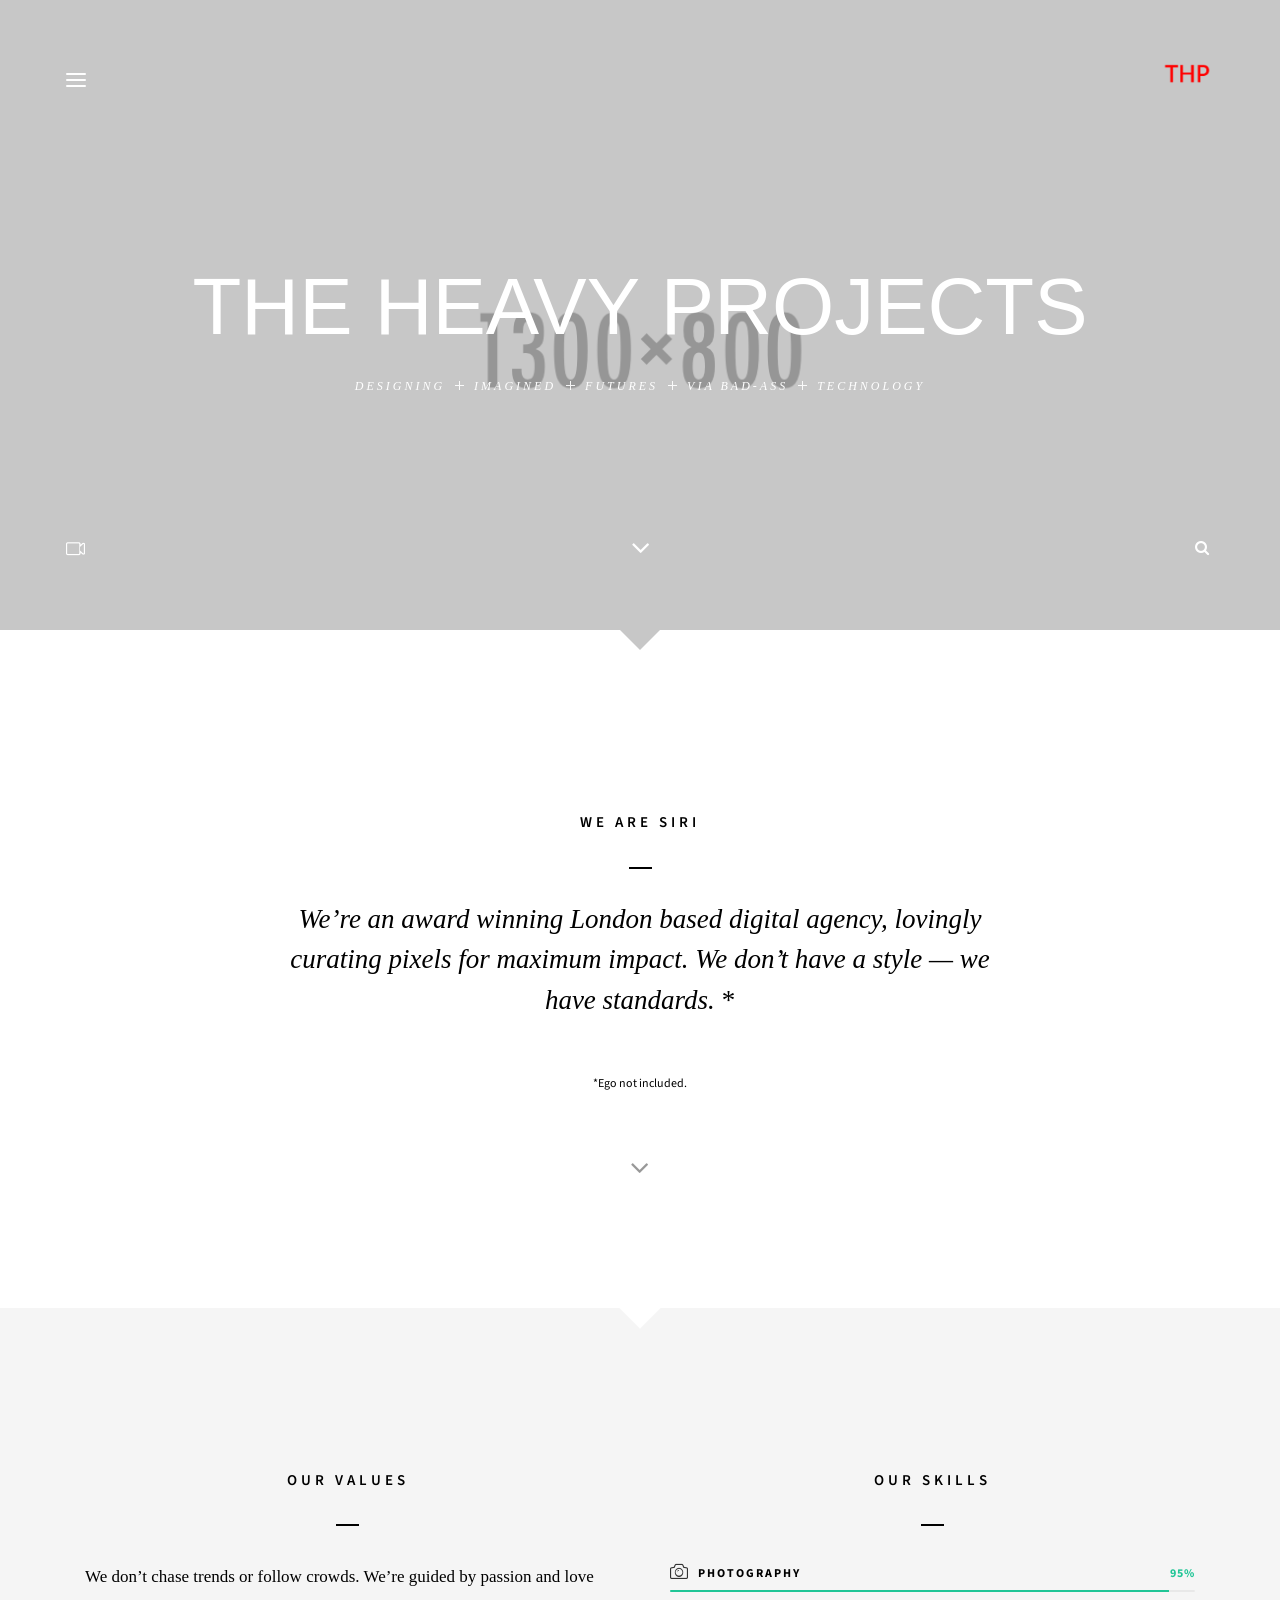
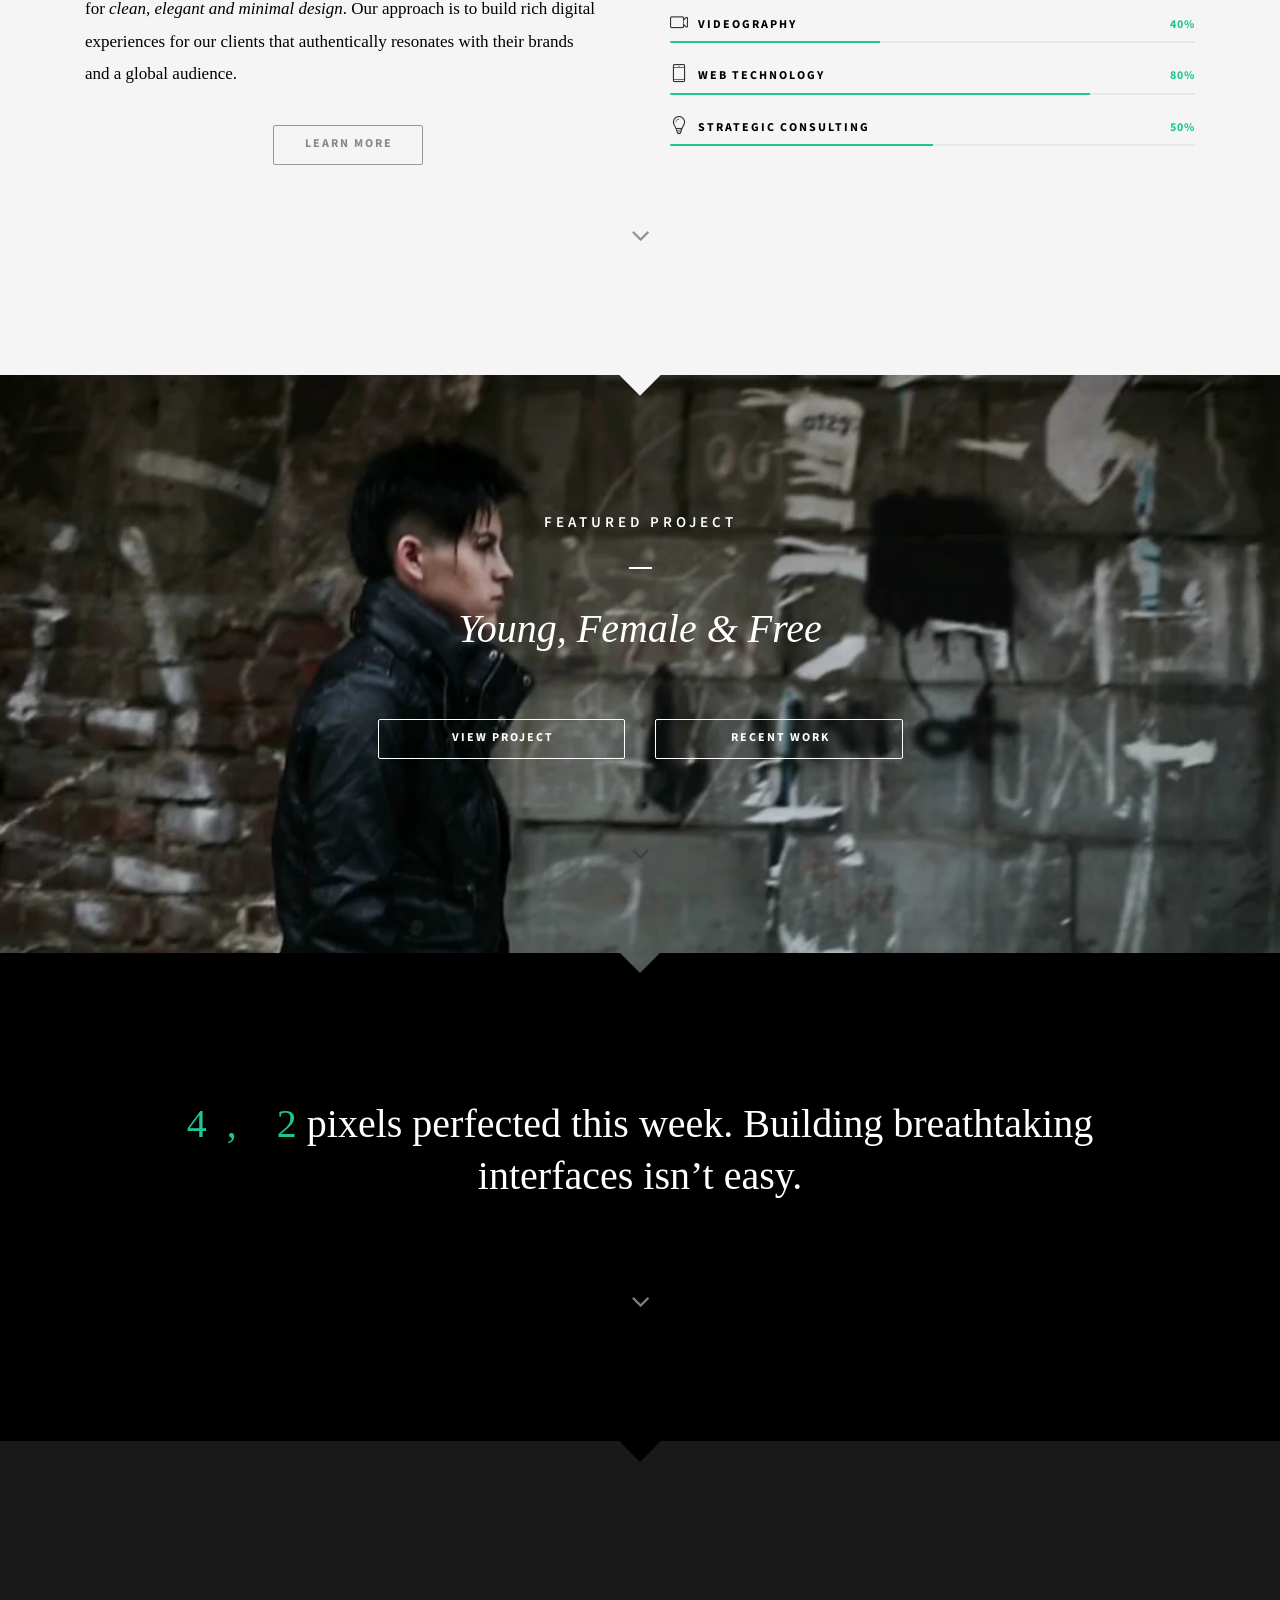
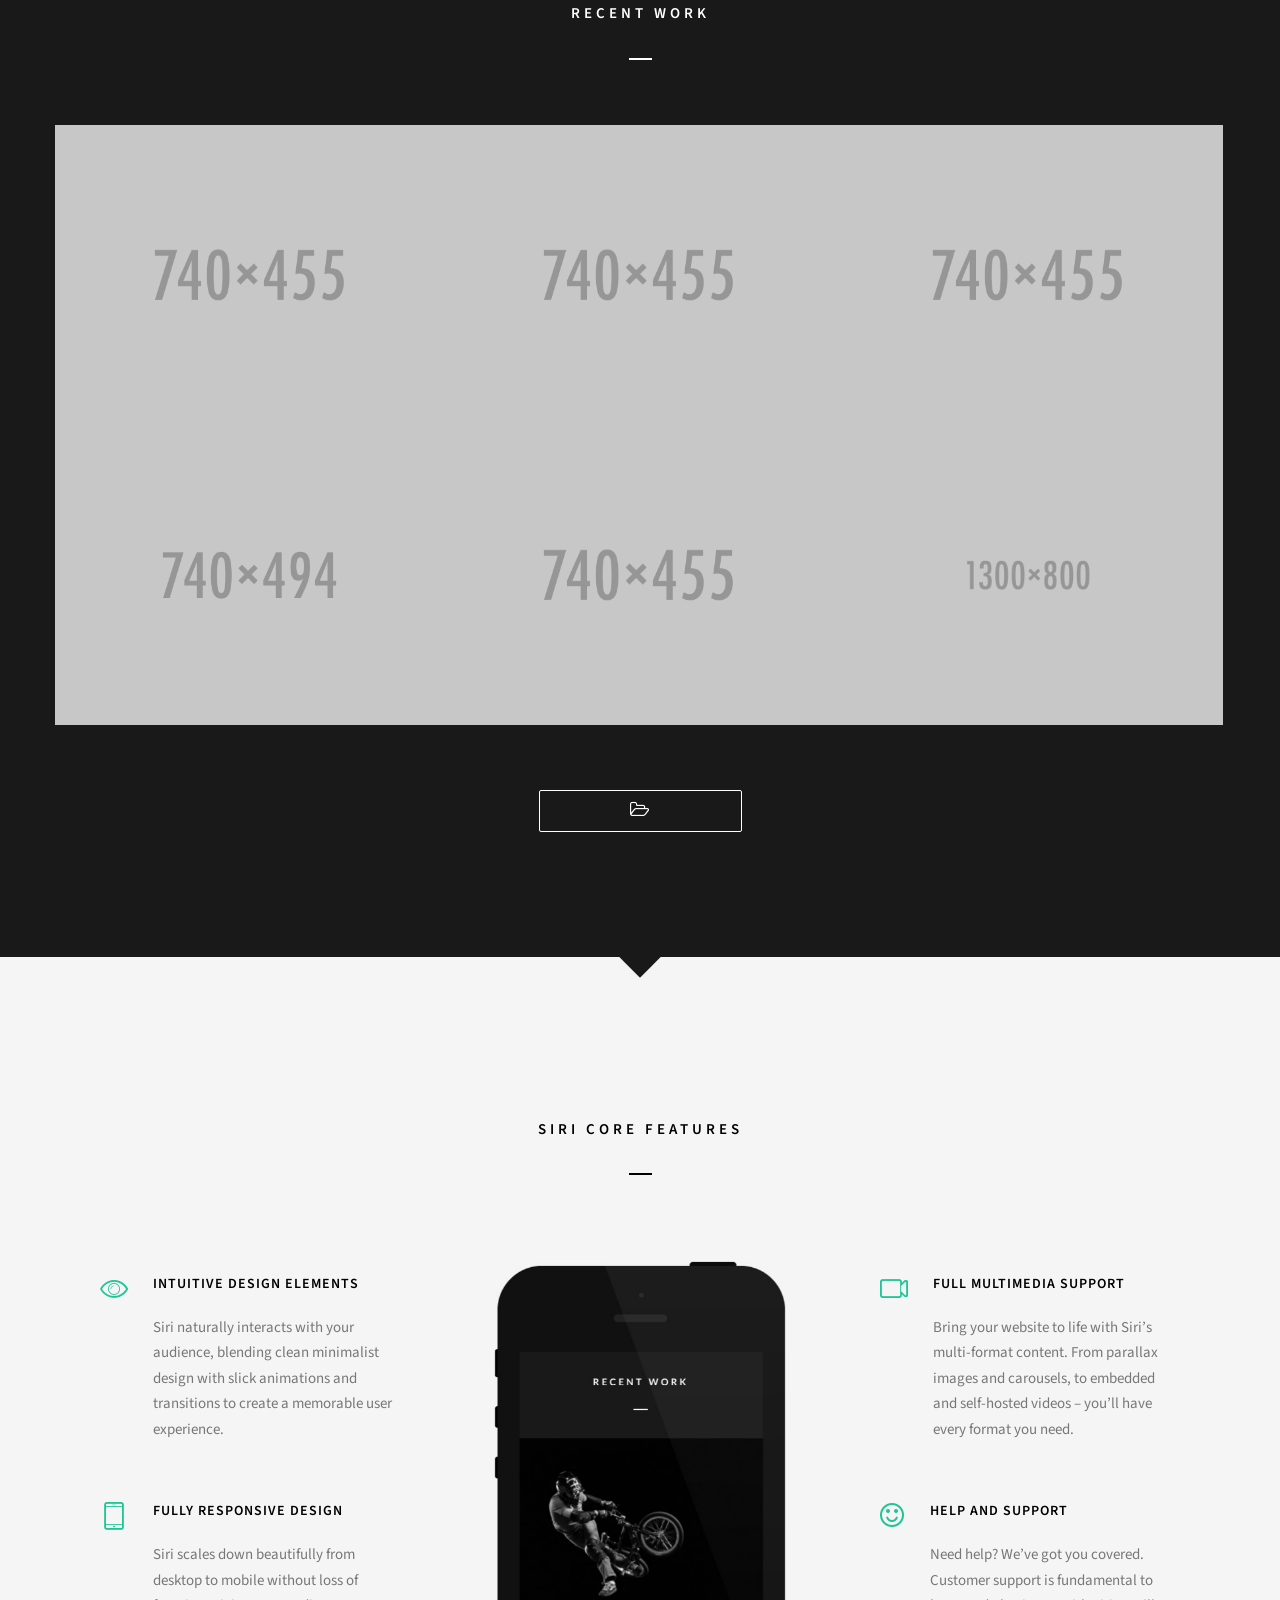
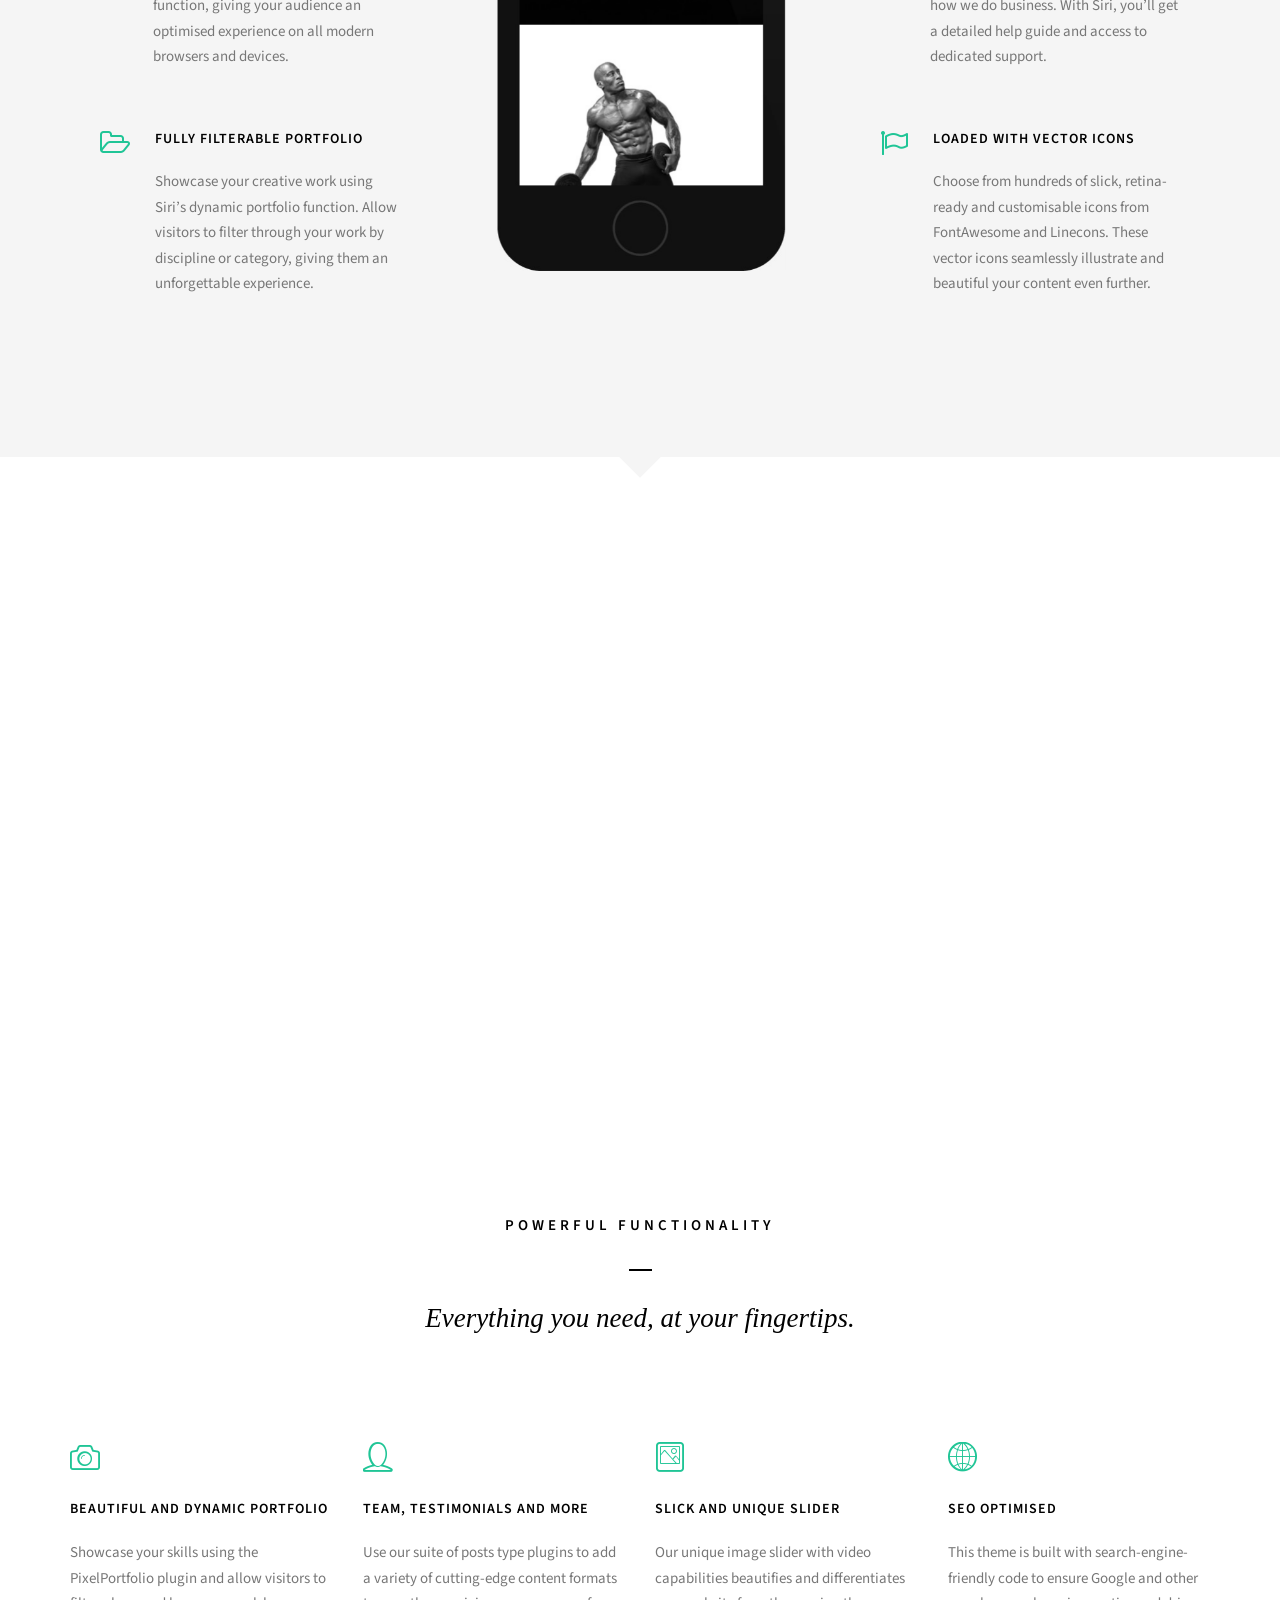
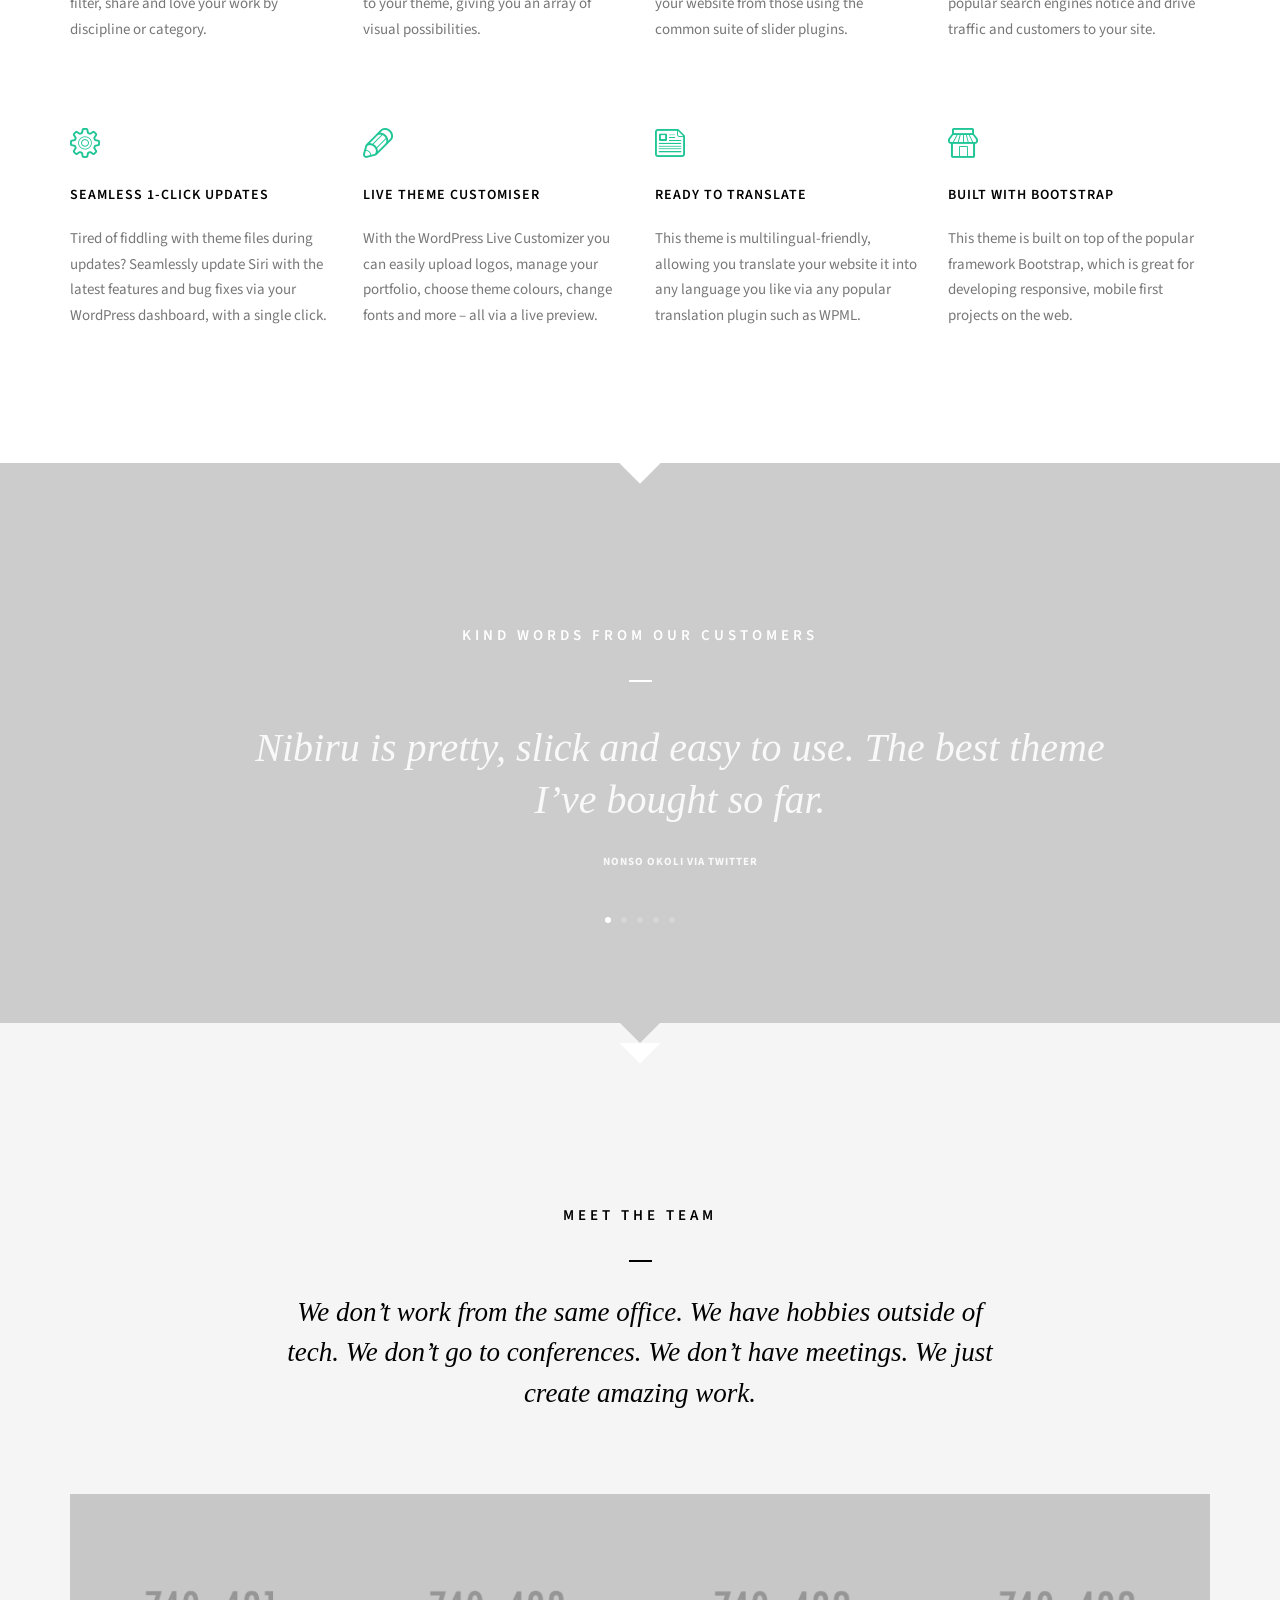
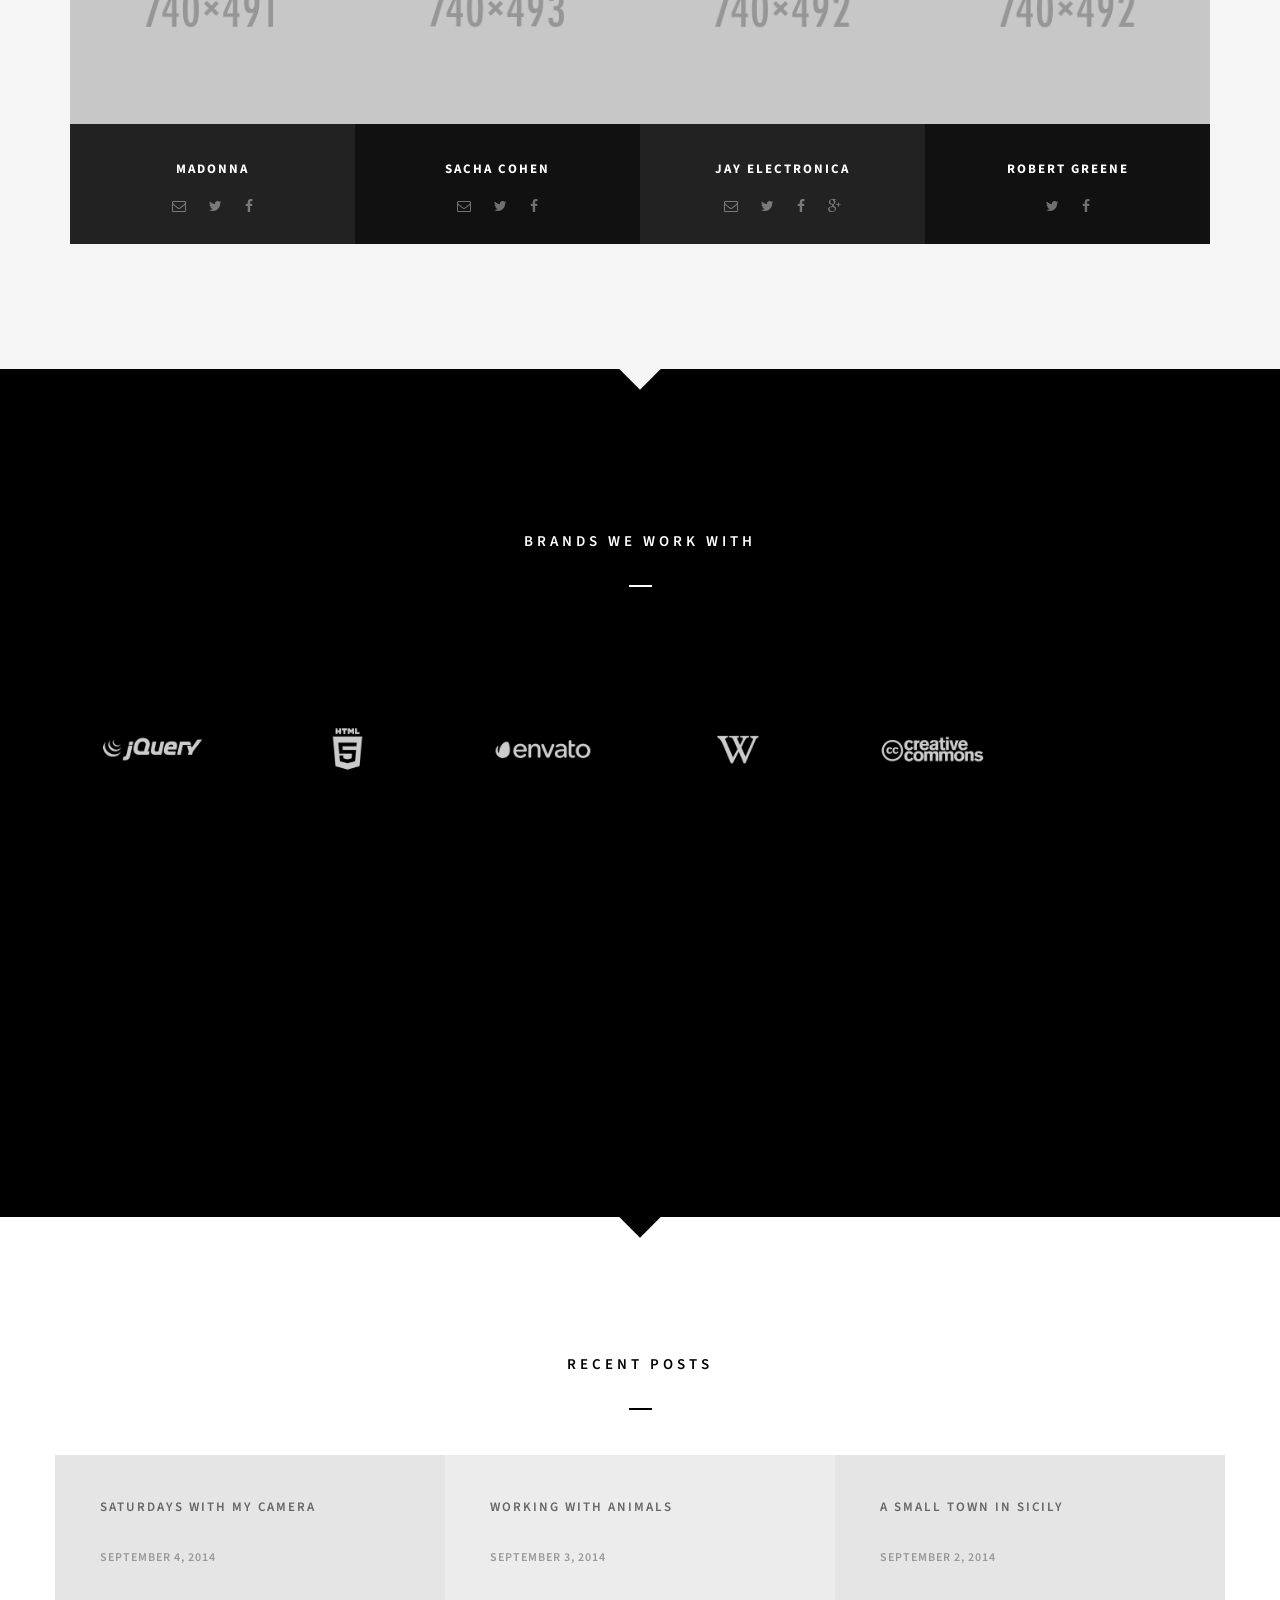
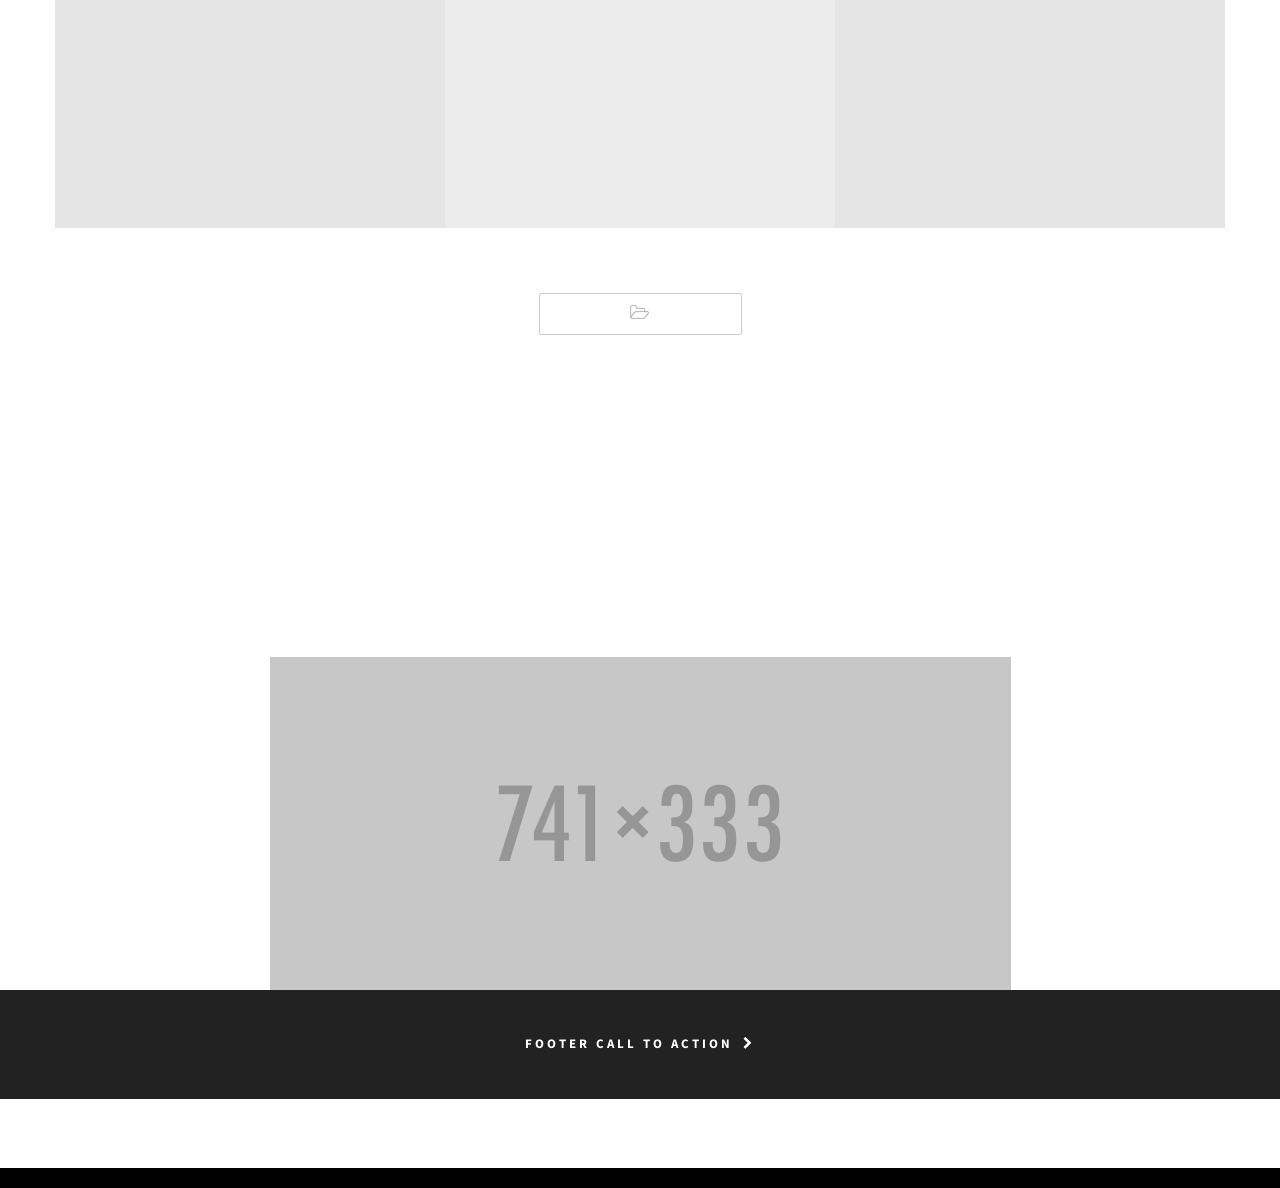
==== commit 03b7b6e7: "Condensed folders & first index changes cleaned up top folder; made first basic changes to Index.htm" ====
--- a/HTML/index.html
+++ b/HTML/index.html
@@ -9,7 +9,7 @@
 <!--[if lt IE 9]>
 <script src="theme/js/html5.js" type="text/javascript"></script>
 <![endif]-->
-<title>Index</title>
+<title>The Heavy Projects</title>
 <link rel='stylesheet' id='po-bootstrap-style-css'  href='theme/css/bootstrap.min.css' type='text/css' media='all' />
 <link rel='stylesheet' id='po-style-css'  href='theme/style.css' type='text/css' media='all' />
 <link rel='stylesheet' id='po-page-slide-css'  href='theme/css/component.css' type='text/css' media='all' />
@@ -42,9 +42,9 @@
             <div class="menu-side-menu-container">
                 <ul id="menu-side-menu" class="menu">
                     <li class="menu-item  current_page_item">
-                        <a href="index.html">Home</a>
+                        <a href="index.html">Main</a>
                     </li>
-                    <li class=" menu-item"><a href="portfolio.html">Portfolio</a>
+                    <li class="menu-item"><a href="portfolio.html">Portfolio</a>
                         <ul class="sub-menu">
                             <li class="menu-item">
                                 <a href="portfolio-image.html">Image</a>
@@ -90,15 +90,15 @@
                     <li><a href="#"><span class="index green"><i class="fa fa-envelope-o"></i></span></a></li>
                     <li><a href="#"><span class="index twit"><i class="fa fa-twitter"></i></span></a></li>
                     <li><a href="#"><span class="index fb"><i class="fa fa-facebook"></i></span></a></li>
-                    <li><a href="#"><span class="index goog"><i class="fa fa-google-plus"></i></span></a></li>
+<!--                    <li><a href="#"><span class="index goog"><i class="fa fa-google-plus"></i></span></a></li>
                     <li><a href="#"><span class="index pint"><i class="fa fa-pinterest"></i></span></a></li>
-                    <li><a href="#"><span class="index yt"><i class="fa fa-youtube"></i></span></a></li>
+                    <li><a href="#"><span class="index yt"><i class="fa fa-youtube"></i></span></a></li> -->
                     <li><a href="#"><span class="index vimeo"><i class="fa fa-vimeo-square"></i></span></a></li>
                     <li><a href="#"><span class="index linked"><i class="fa fa-linkedin"></i></span></a></li>
                     <li><a href="#"><span class="index git"><i class="fa fa-github"></i></span></a></li>
-                    <li><a href="#"><span class="index fours"><i class="fa fa-foursquare"></i></span></a></li>
+<!--                    <li><a href="#"><span class="index fours"><i class="fa fa-foursquare"></i></span></a></li>
                     <li><a href="#"><span class="index insta"><i class="fa fa-instagram"></i></span></a></li>
-                    <li><a href="#"><span class="index flickr"><i class="fa fa-flickr"></i></span></a></li>
+                    <li><a href="#"><span class="index flickr"><i class="fa fa-flickr"></i></span></a></li> -->
                 </ul>
                 <div class="clear-float"></div>
             </div>
@@ -138,7 +138,7 @@
         <i class="fa fa-twitter"></i>
     </a>
 
-    <a class="fb" href="http://www.facebook.com/sharer.html?url=#" onclick="window.open(this.href,&#39;&#39;, &#39;menubar=no,toolbar=no,resizable=yes,scrollbars=yes,height=220,width=600&#39;);return false;">
+    <a class="fb" href="http://www.facebook.com/sharer.html?url=http://www.facebook.com/theheavyprojects/#" onclick="window.open(this.href,&#39;&#39;, &#39;menubar=no,toolbar=no,resizable=yes,scrollbars=yes,height=220,width=600&#39;);return false;">
         <i class="fa fa-facebook"></i>
     </a>
     <div class="clear-float"></div>
@@ -149,7 +149,7 @@
 
 <div class="bottom-nav-short">
     <a class="bottom-logo-container" href="index.html">
-        <img class="bottom-logo" src="theme/images/logo-dark1.png" alt="logo">
+        <img class="bottom-logo" src="theme/images/logo2.png" alt="logo">
     </a>
 
     <div class="menu-bars-bottom st-trigger-effects">
@@ -184,7 +184,7 @@
 <!-- .bottom-nav -->
                     <div class="po-portfolio-slider-profile">
                         <ul class="po-portfolio-slider-loop">
-                            <li class='slider-slides white-content' data-embed='<iframe src="//player.vimeo.com/video/13557939?title=0&amp;byline=0&amp;portrait=0&amp;autoplay=1&amp;loop=1" width="500" height="281" frameborder="0" webkitallowfullscreen mozallowfullscreen allowfullscreen></iframe>'>
+                            <li class='slider-slides white-content' data-embed='<iframe src="//player.vimeo.com/video/121524782?title=0&amp;byline=0&amp;portrait=0&amp;autoplay=1&amp;loop=1" width="500" height="281" frameborder="0" webkitallowfullscreen mozallowfullscreen allowfullscreen></iframe>'>
                                 <div class="po-column menu-bars st-trigger-effects" data-delay="2200" data-animation="move-down-short">
                                     <div class="menu-close"></div>
                                     <button type="button" class="navbar-toggle button-menu" data-effect="st-effect-4">
@@ -228,11 +228,12 @@
                                         <i class="fa fa-angle-down site-show"></i>
                                     </div>
                                     <div class="po-column slider-caption" data-delay="1700" data-animation="move-up-short">
-                                        <h1 class="text-center">Biker Boy</h1>
+                                        <h1 class="text-center" color="red">The Heavy Projects</h1>
                                         <div class="slider-subtitle text-center">
-                                            Documentary <span class="cat-sep"></span>
-                                            Photography <span class="cat-sep"></span>
-                                            Strategy <span class="cat-sep"></span>
+                                            Designing <span class="cat-sep"></span>
+                                            Imagined <span class="cat-sep"></span>
+                                            Futures <span class="cat-sep"></span>
+                                            via Bad-Ass <span class="cat-sep"></span>
                                             Technology
                                         </div>
                                     </div>
@@ -2317,4 +2318,4 @@
 <script type="text/javascript" src="theme/js/sidebarEffects.js"></script>
 <script type="text/javascript" src="theme/js/theme_script.js"></script>
 </body>
-</html>+</html>
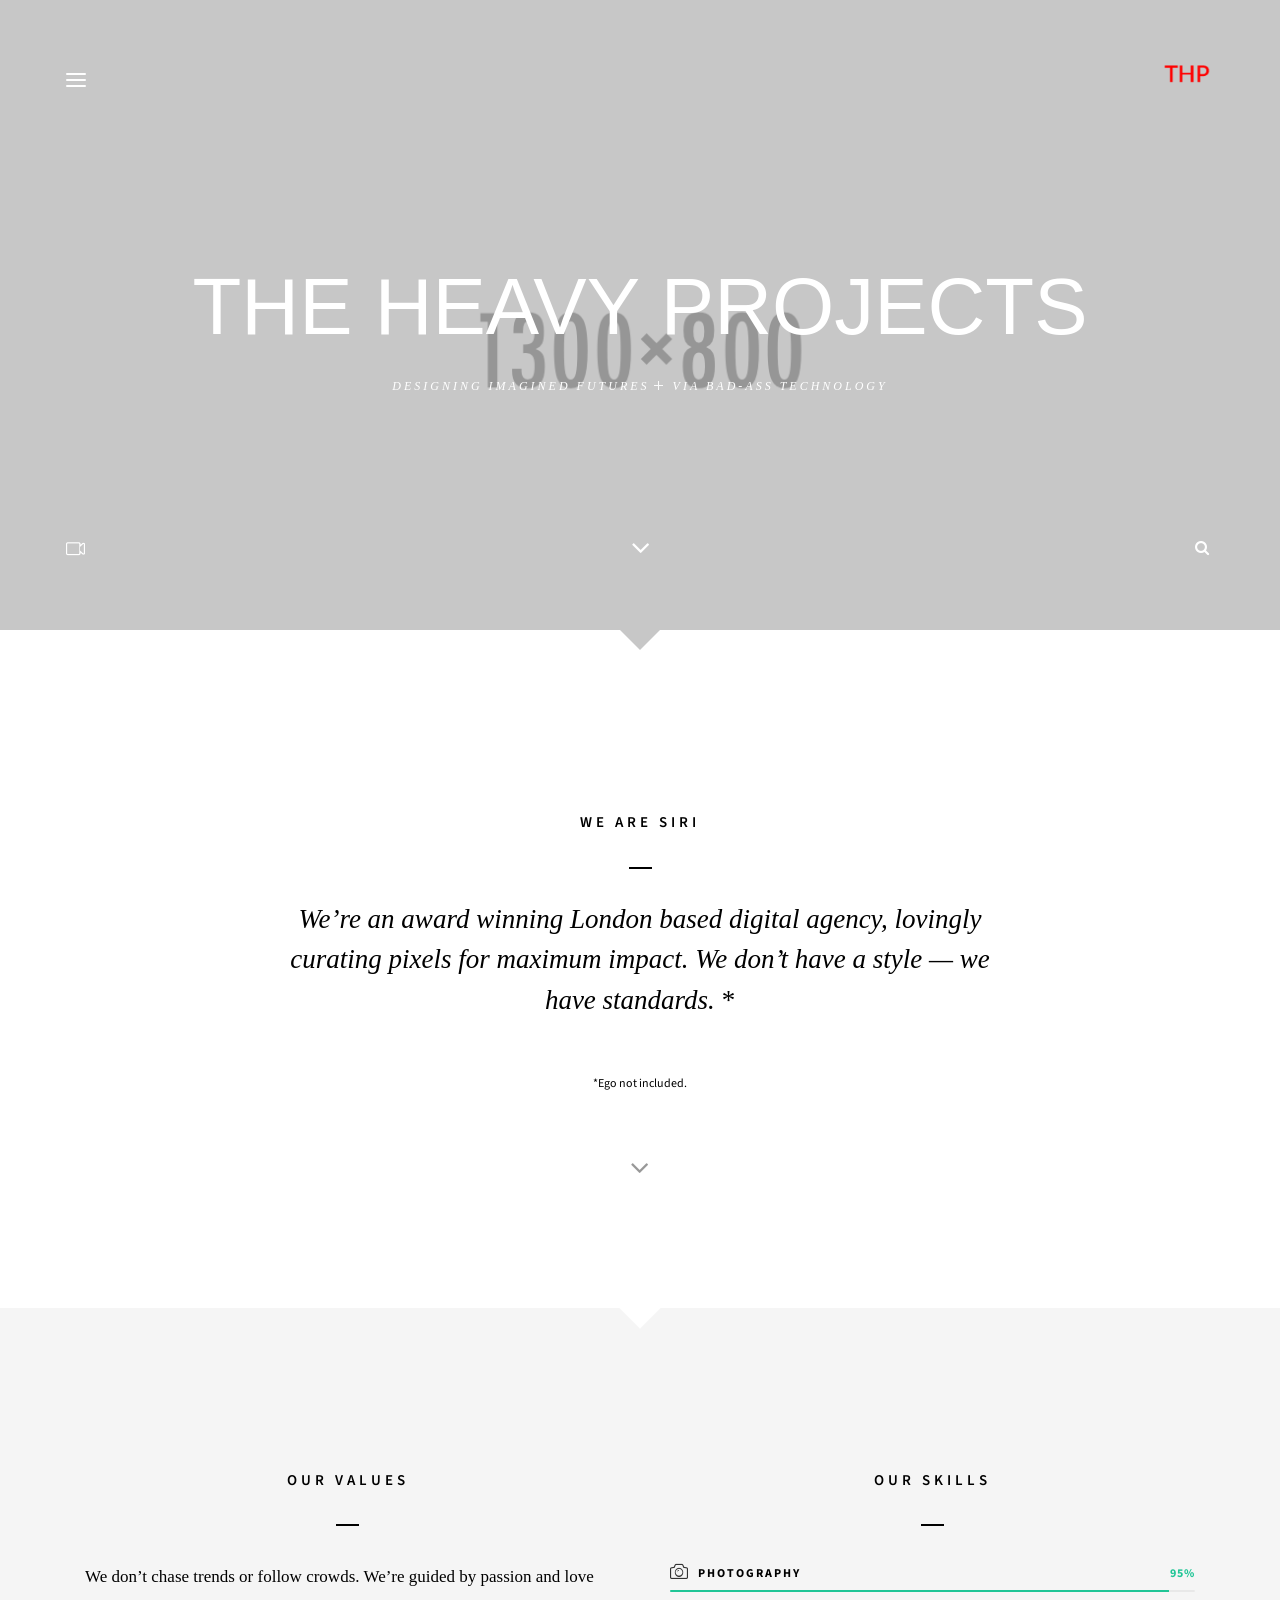
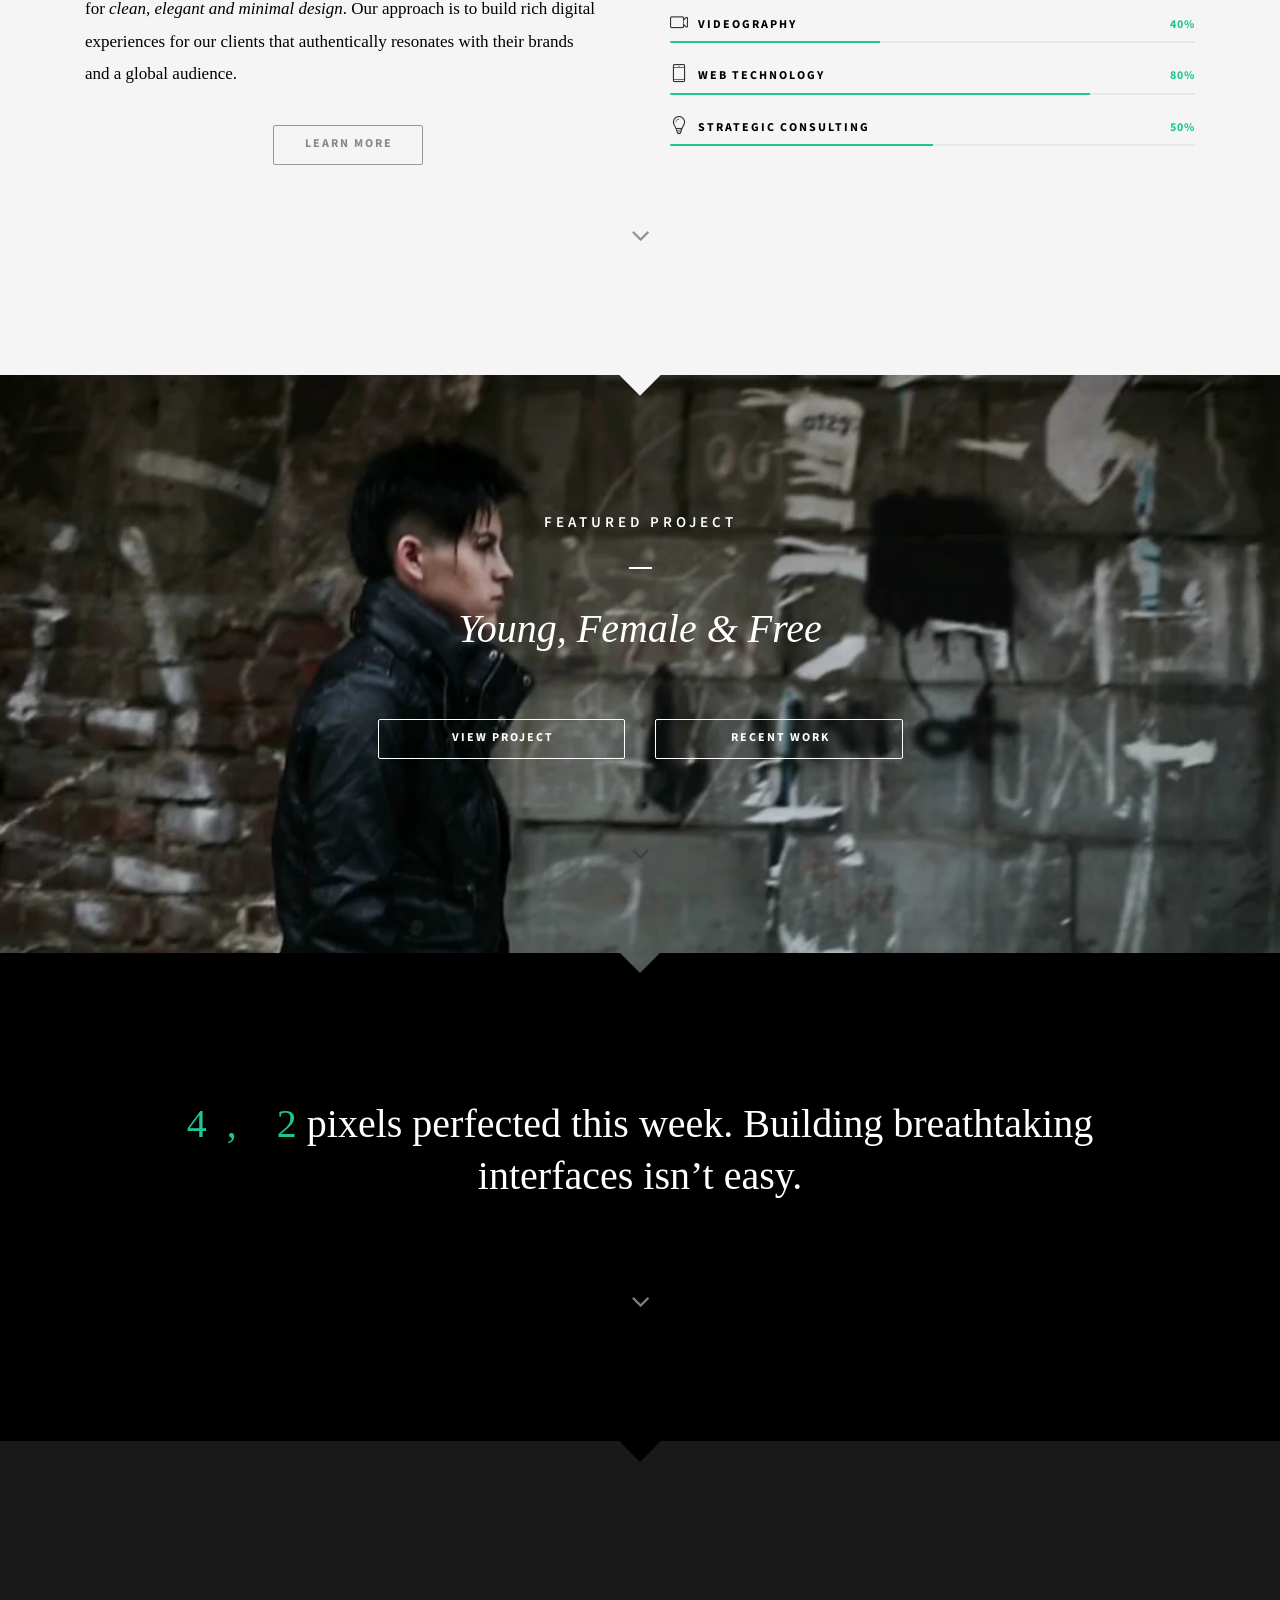
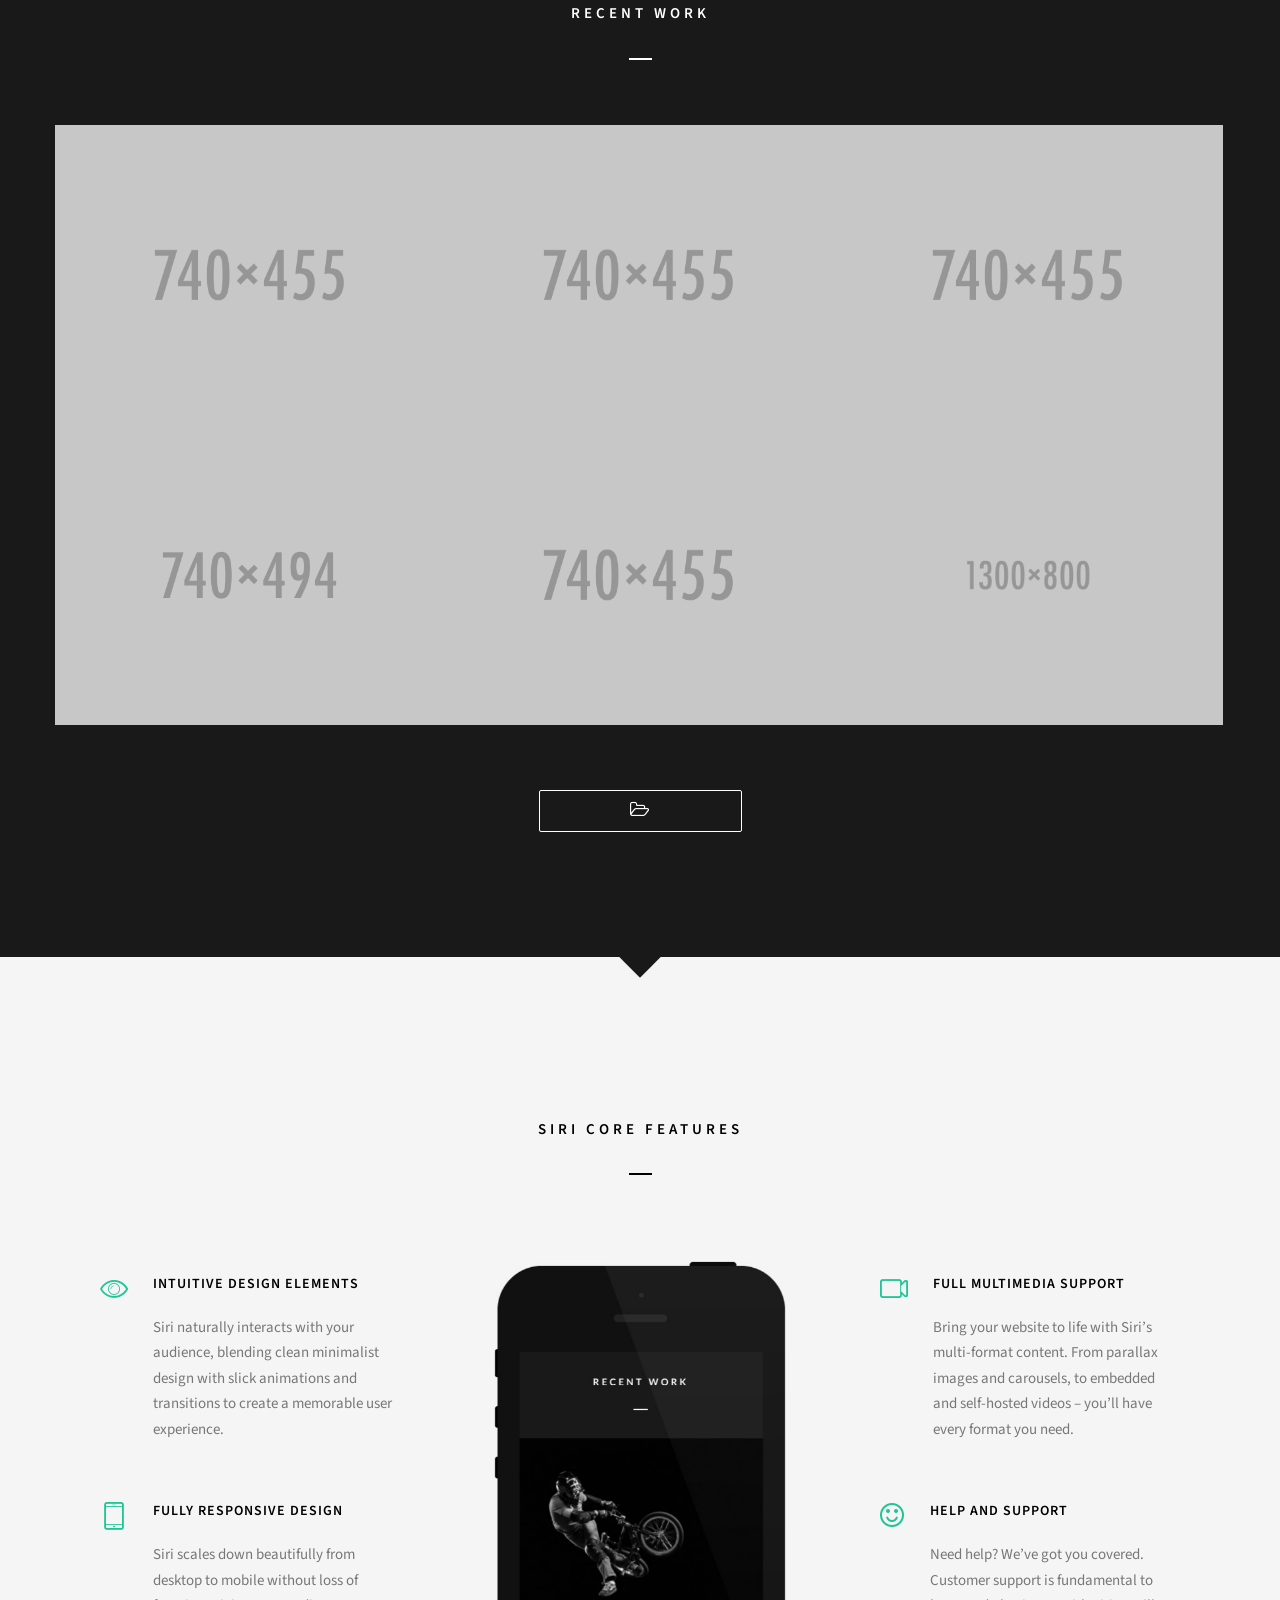
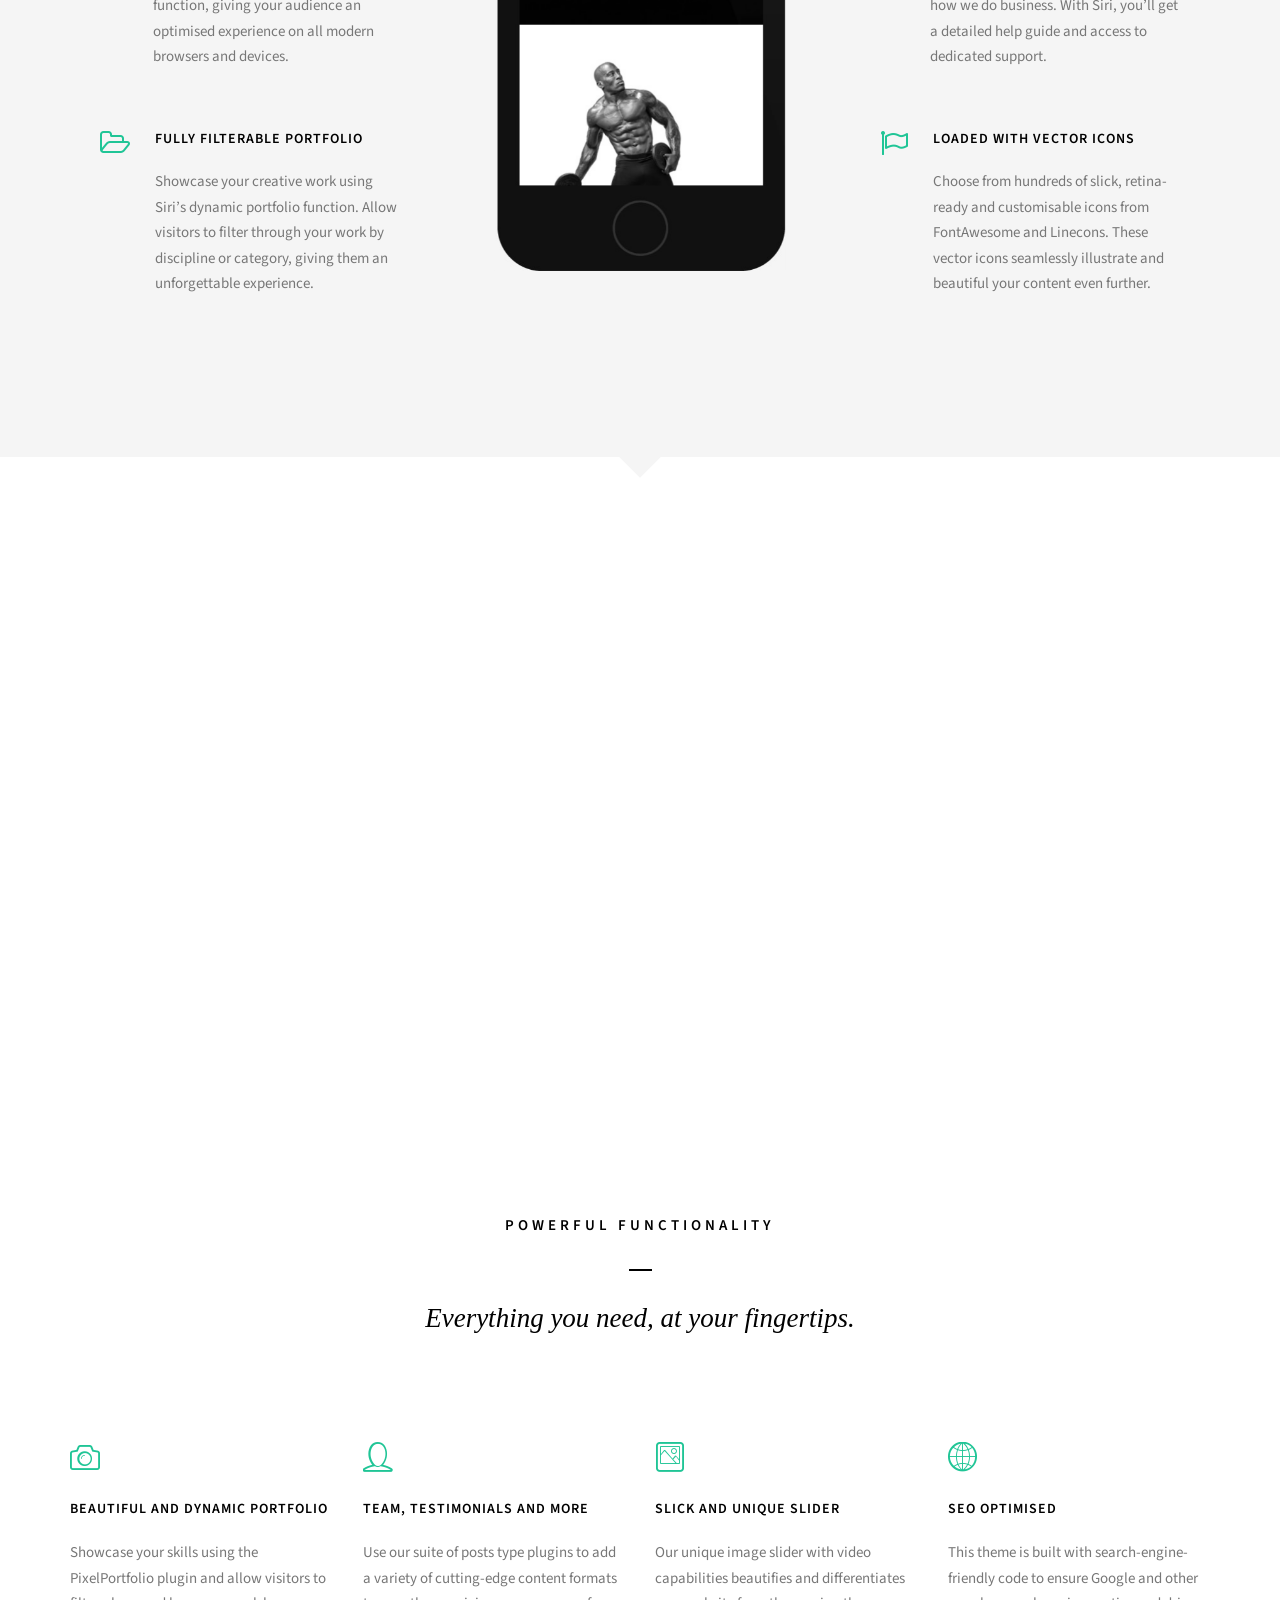
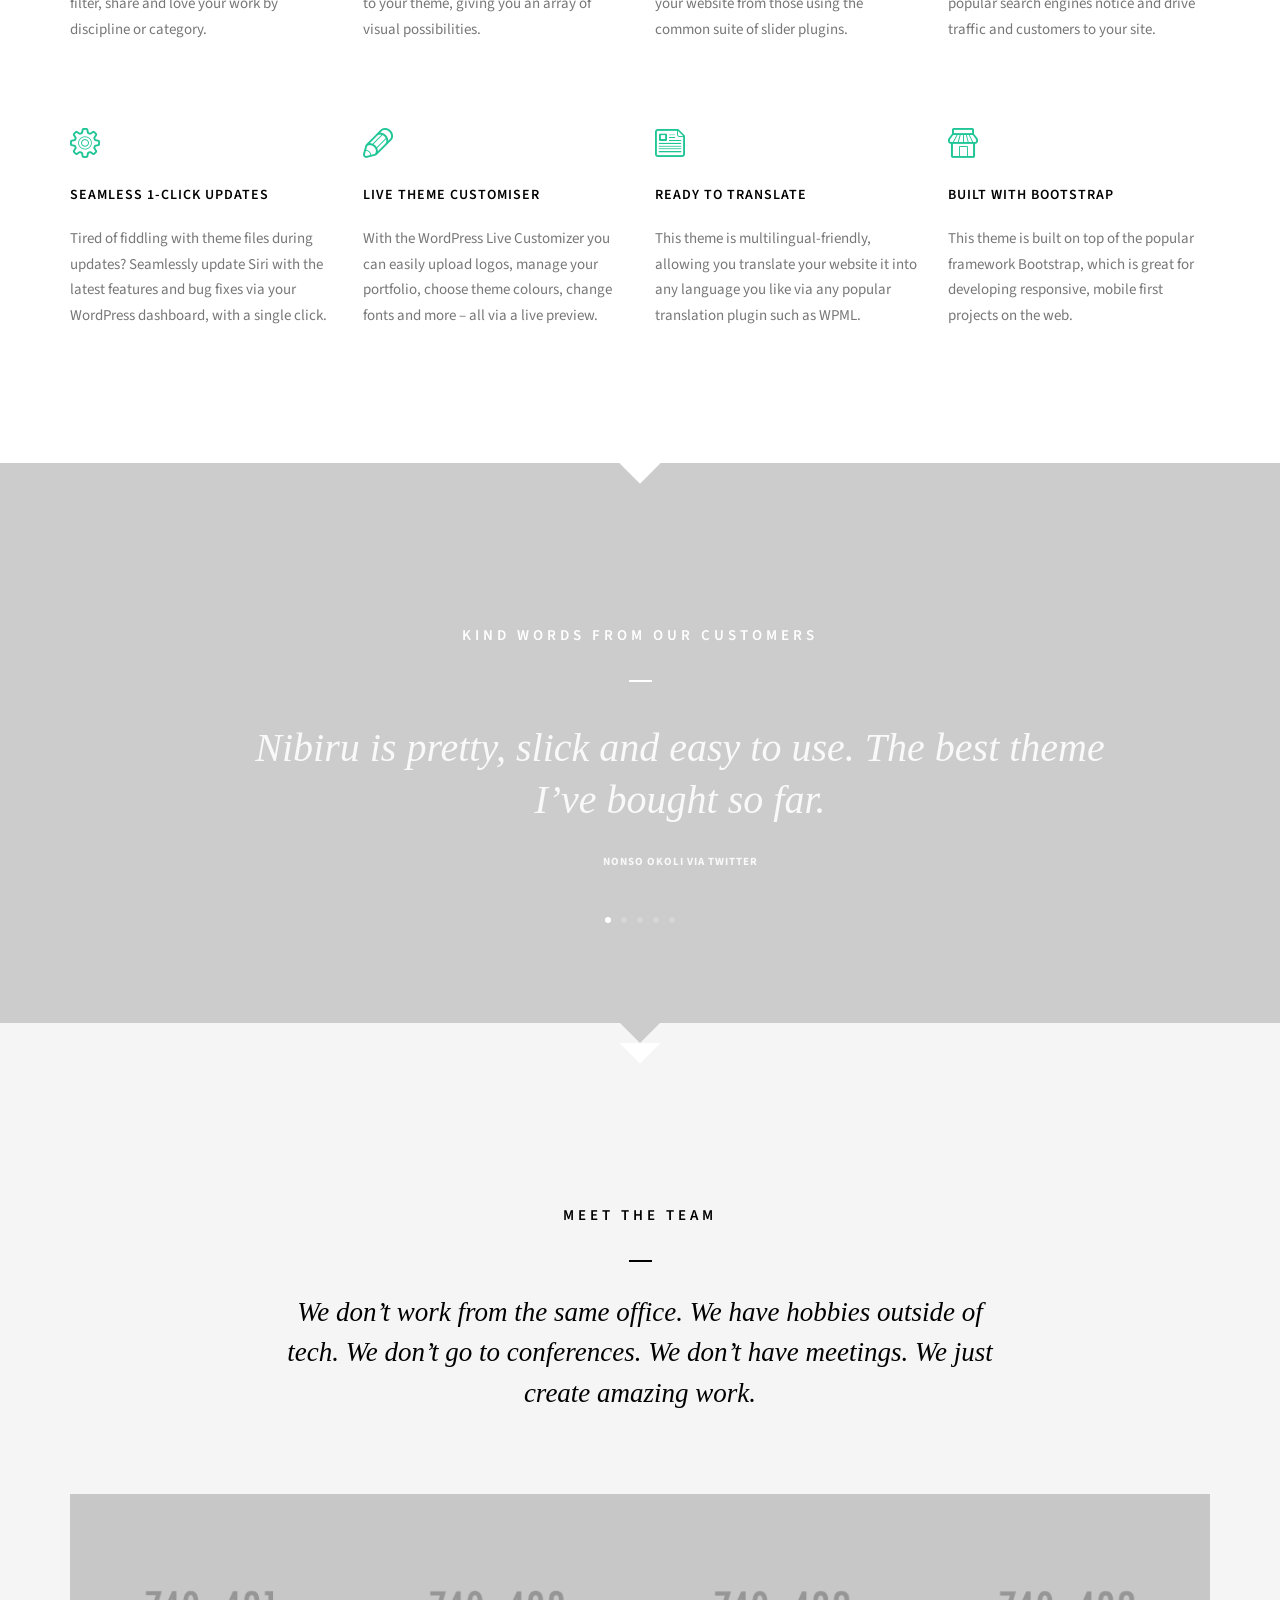
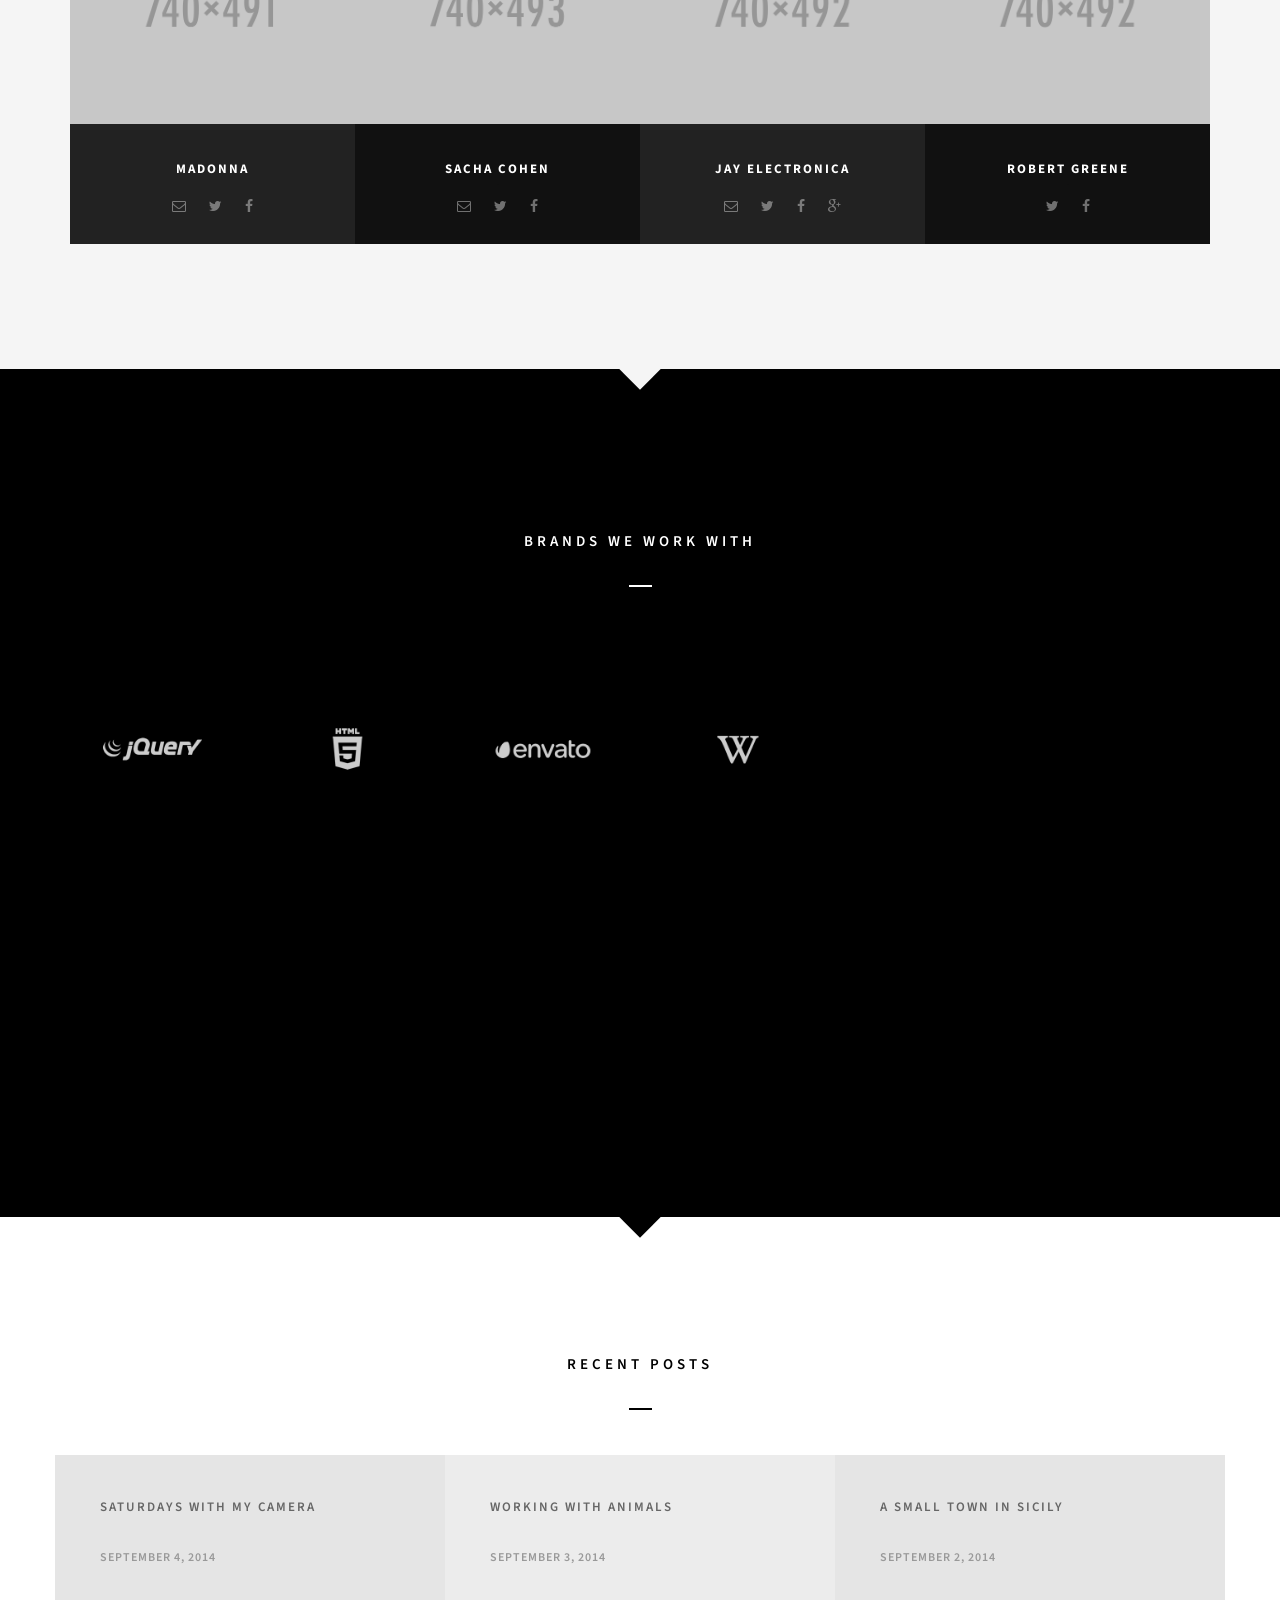
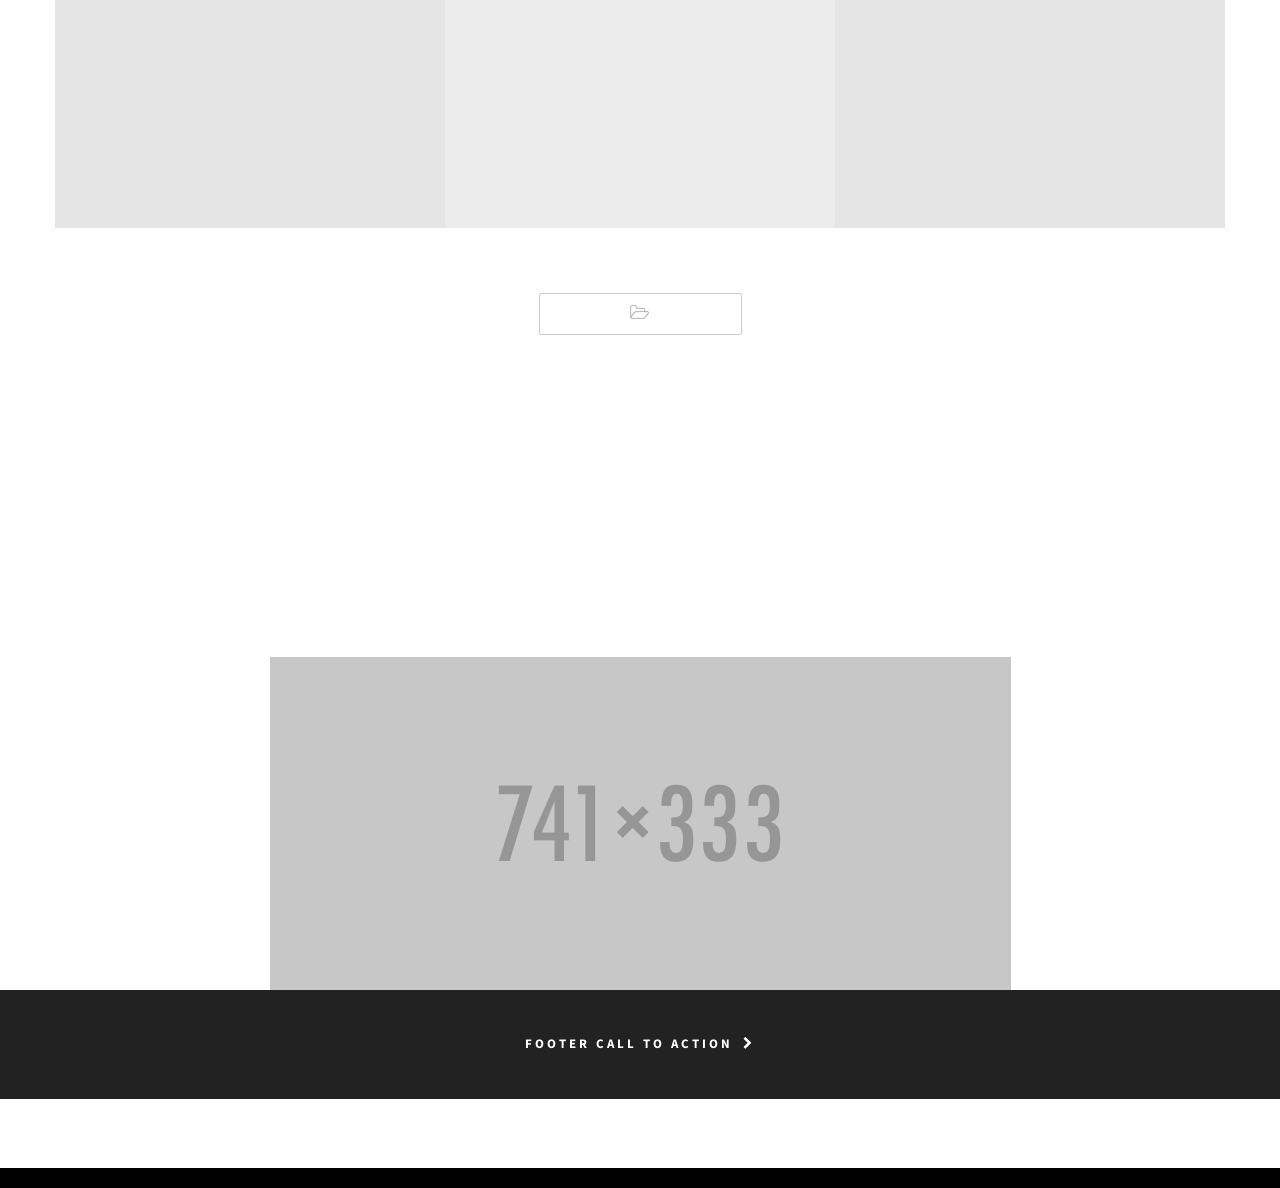
==== commit 686cc99c: "Adding new logo & sizzle page" ====
--- a/HTML/index.html
+++ b/HTML/index.html
@@ -166,7 +166,7 @@
             <li class="menu-item search-prompt">Search</li>
             <li class="menu-item share-prompt">Share</li>
             <li class="menu-item top-ani">Top</li>
-            <li class="footer-show menu-item">Footer
+            <li class="footer-show menu-item">Bottom
                 <i class="footer-show-arrow fa fa-chevron-down" ></i>
             </li>
 
@@ -230,10 +230,10 @@
                                     <div class="po-column slider-caption" data-delay="1700" data-animation="move-up-short">
                                         <h1 class="text-center" color="red">The Heavy Projects</h1>
                                         <div class="slider-subtitle text-center">
-                                            Designing <span class="cat-sep"></span>
-                                            Imagined <span class="cat-sep"></span>
-                                            Futures <span class="cat-sep"></span>
-                                            via Bad-Ass <span class="cat-sep"></span>
+                                            Designing
+                                            Imagined
+                                            Futures<span class="cat-sep"></span>
+                                            via Bad-Ass
                                             Technology
                                         </div>
                                     </div>
@@ -281,8 +281,8 @@
                                         <i class="fa fa-angle-down site-show"></i>
                                     </div>
                                     <div class="po-column slider-caption" data-delay="1700" data-animation="move-up-short">
-                                        <h1 class="text-center">Alpha Male</h1>
-                                        <div class="slider-subtitle text-center">Photography <span class="cat-sep"></span> Strategy</div>
+                                        <h1 class="text-center">SXSW</h1>
+                                        <div class="slider-subtitle text-center">Mural <span class="cat-sep"></span> AR Depth Sculpture</div>
                                     </div>
                                 </div>
                             </li>
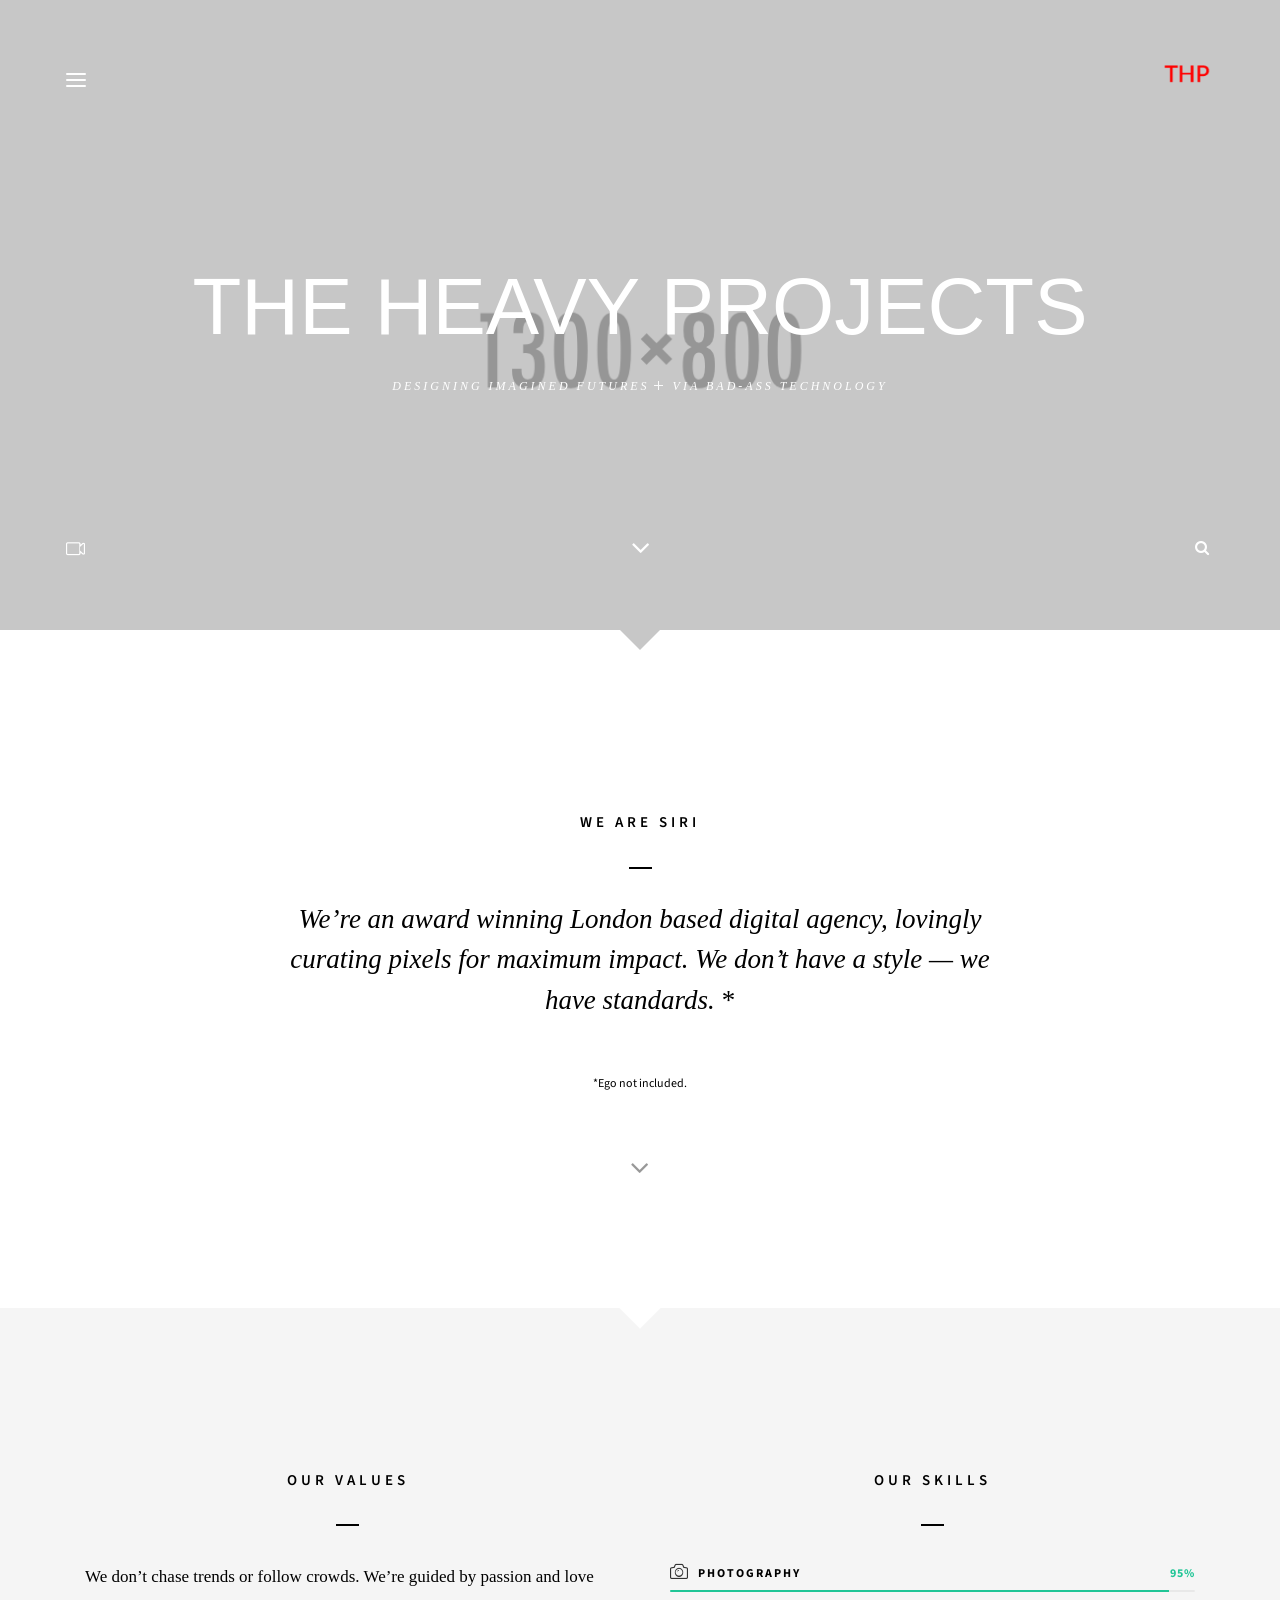
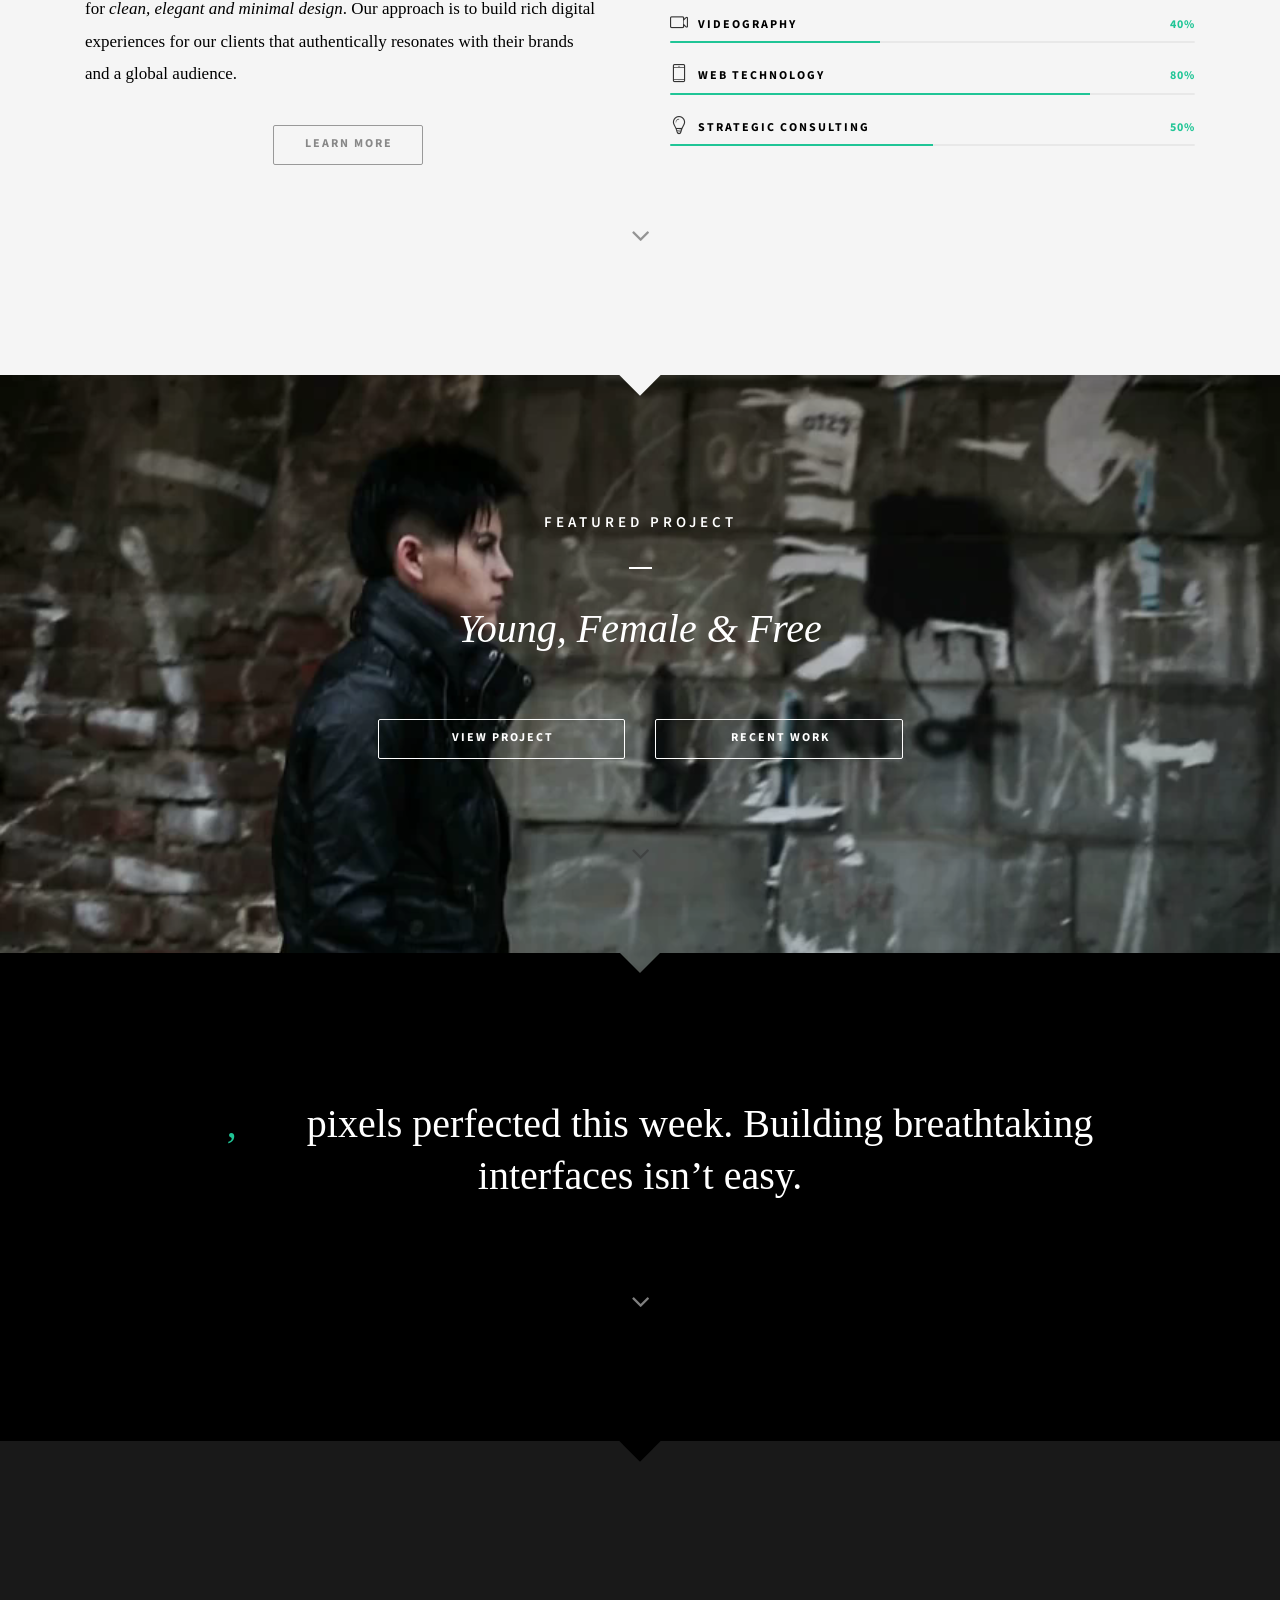
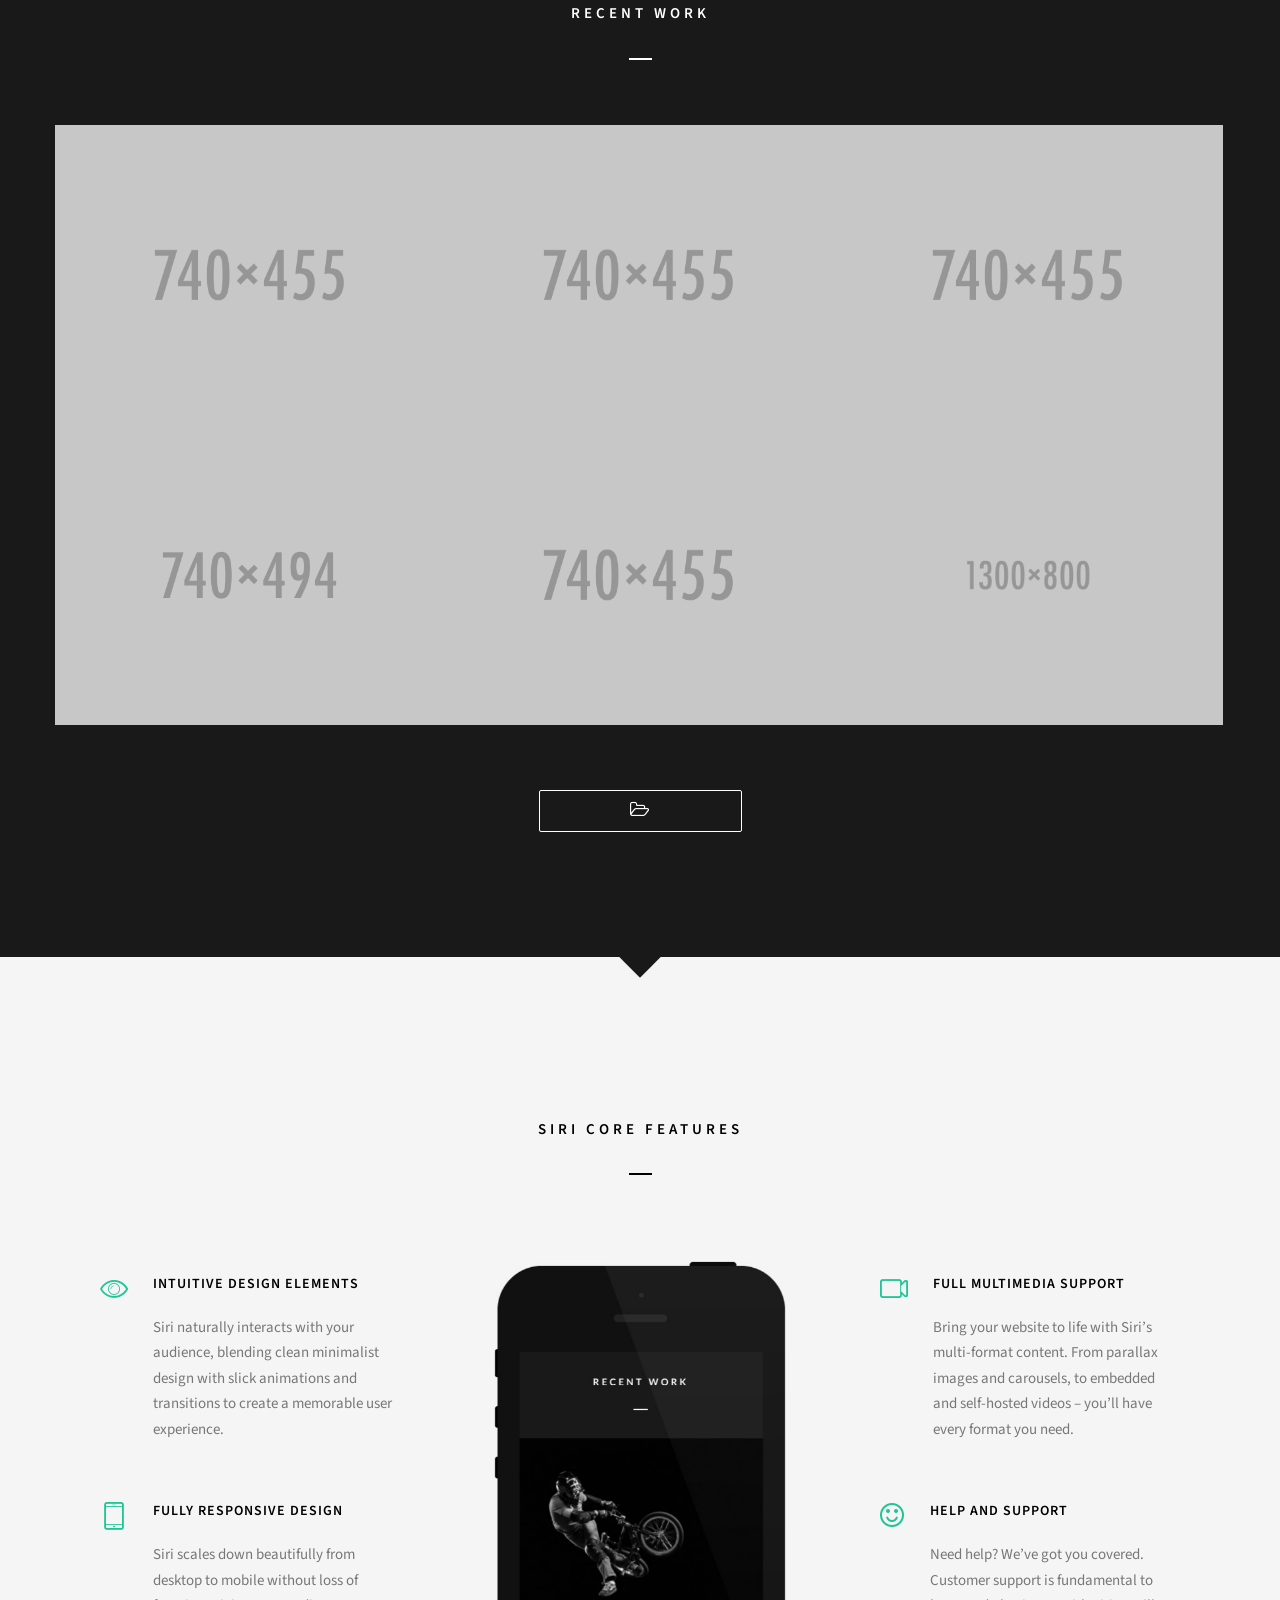
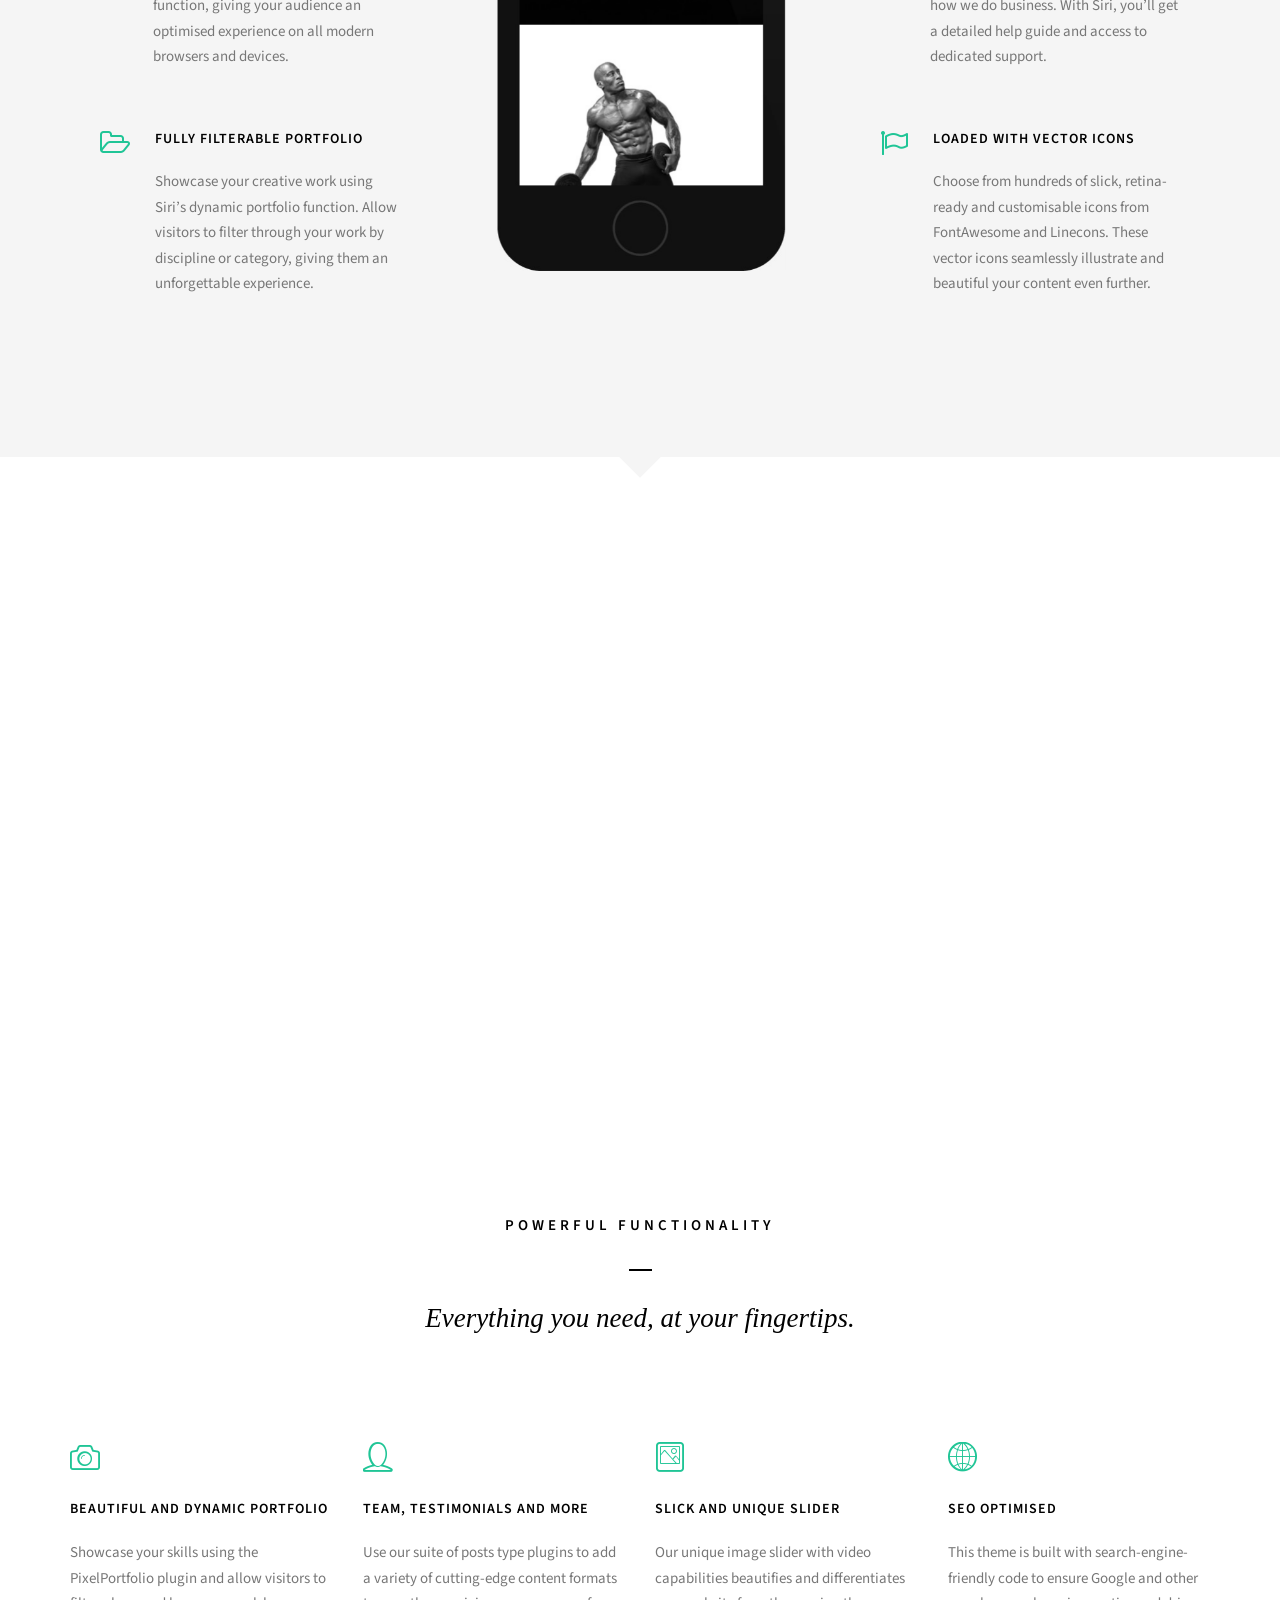
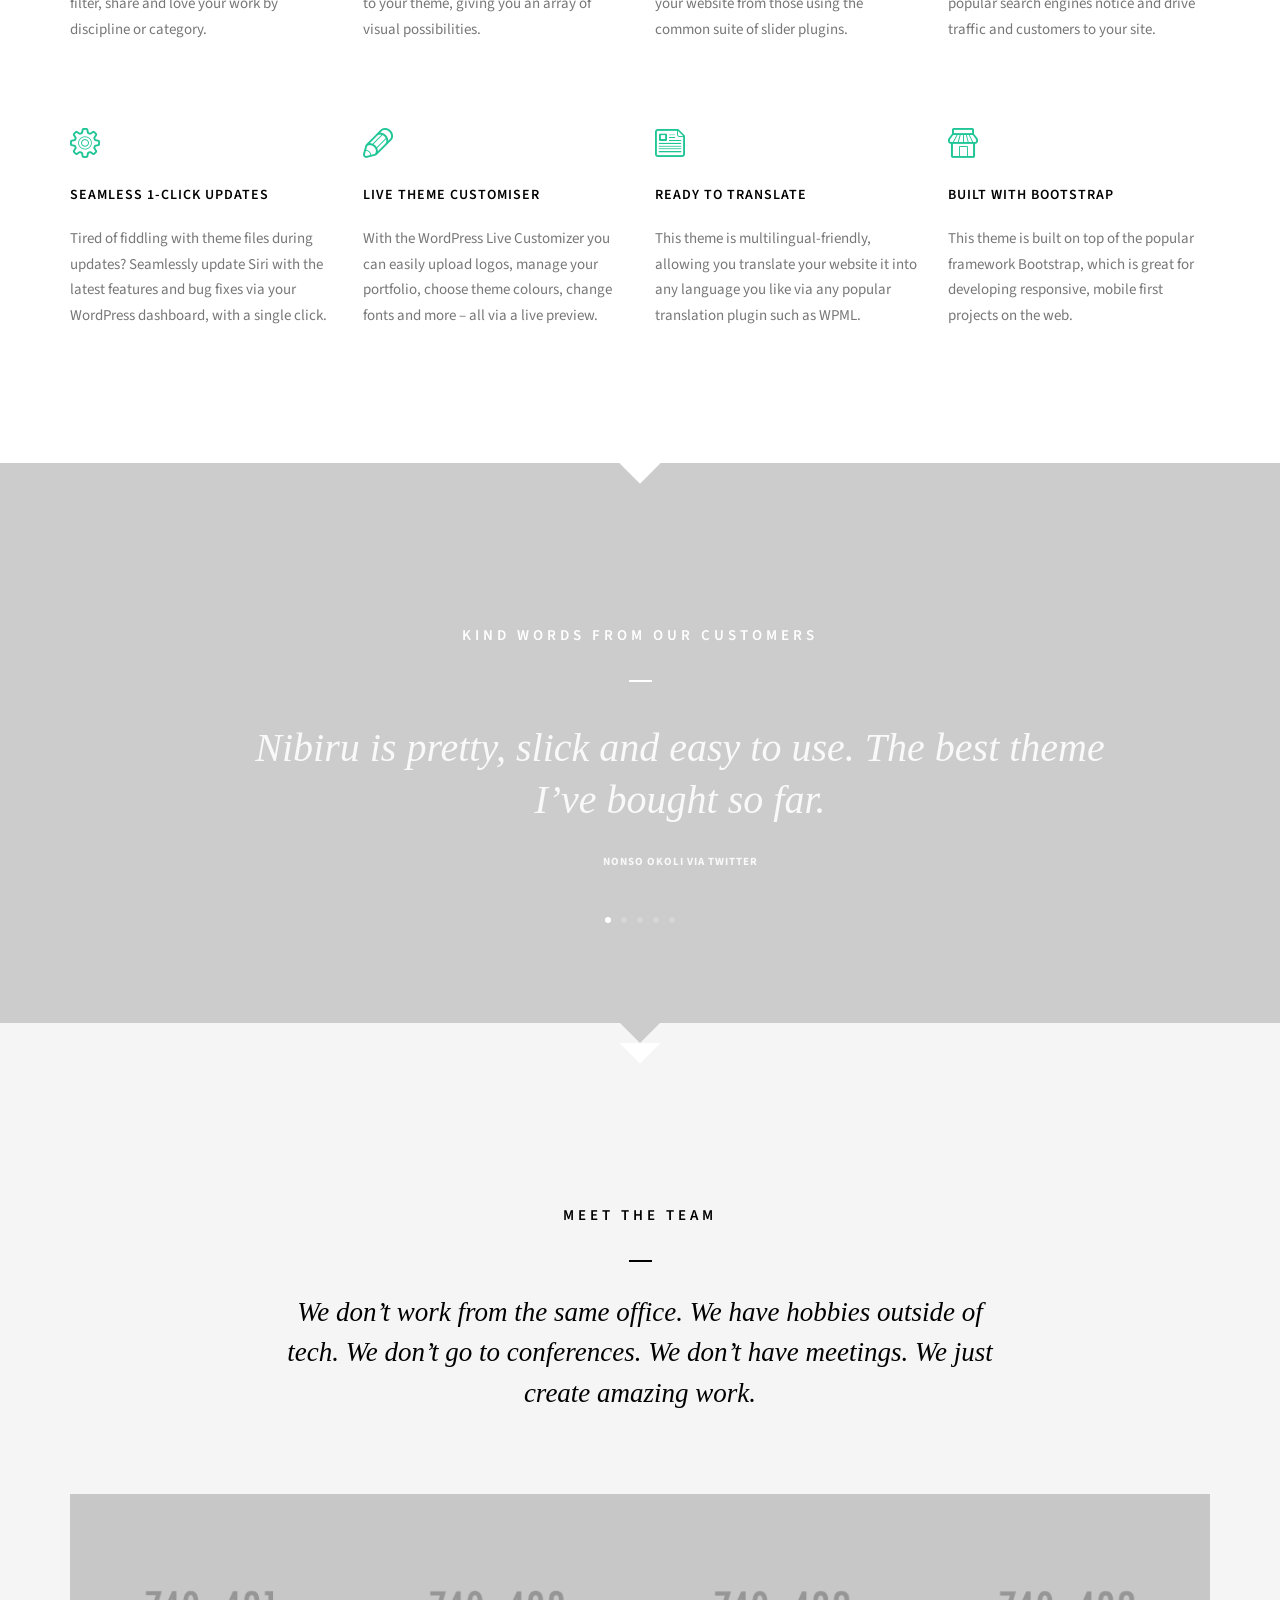
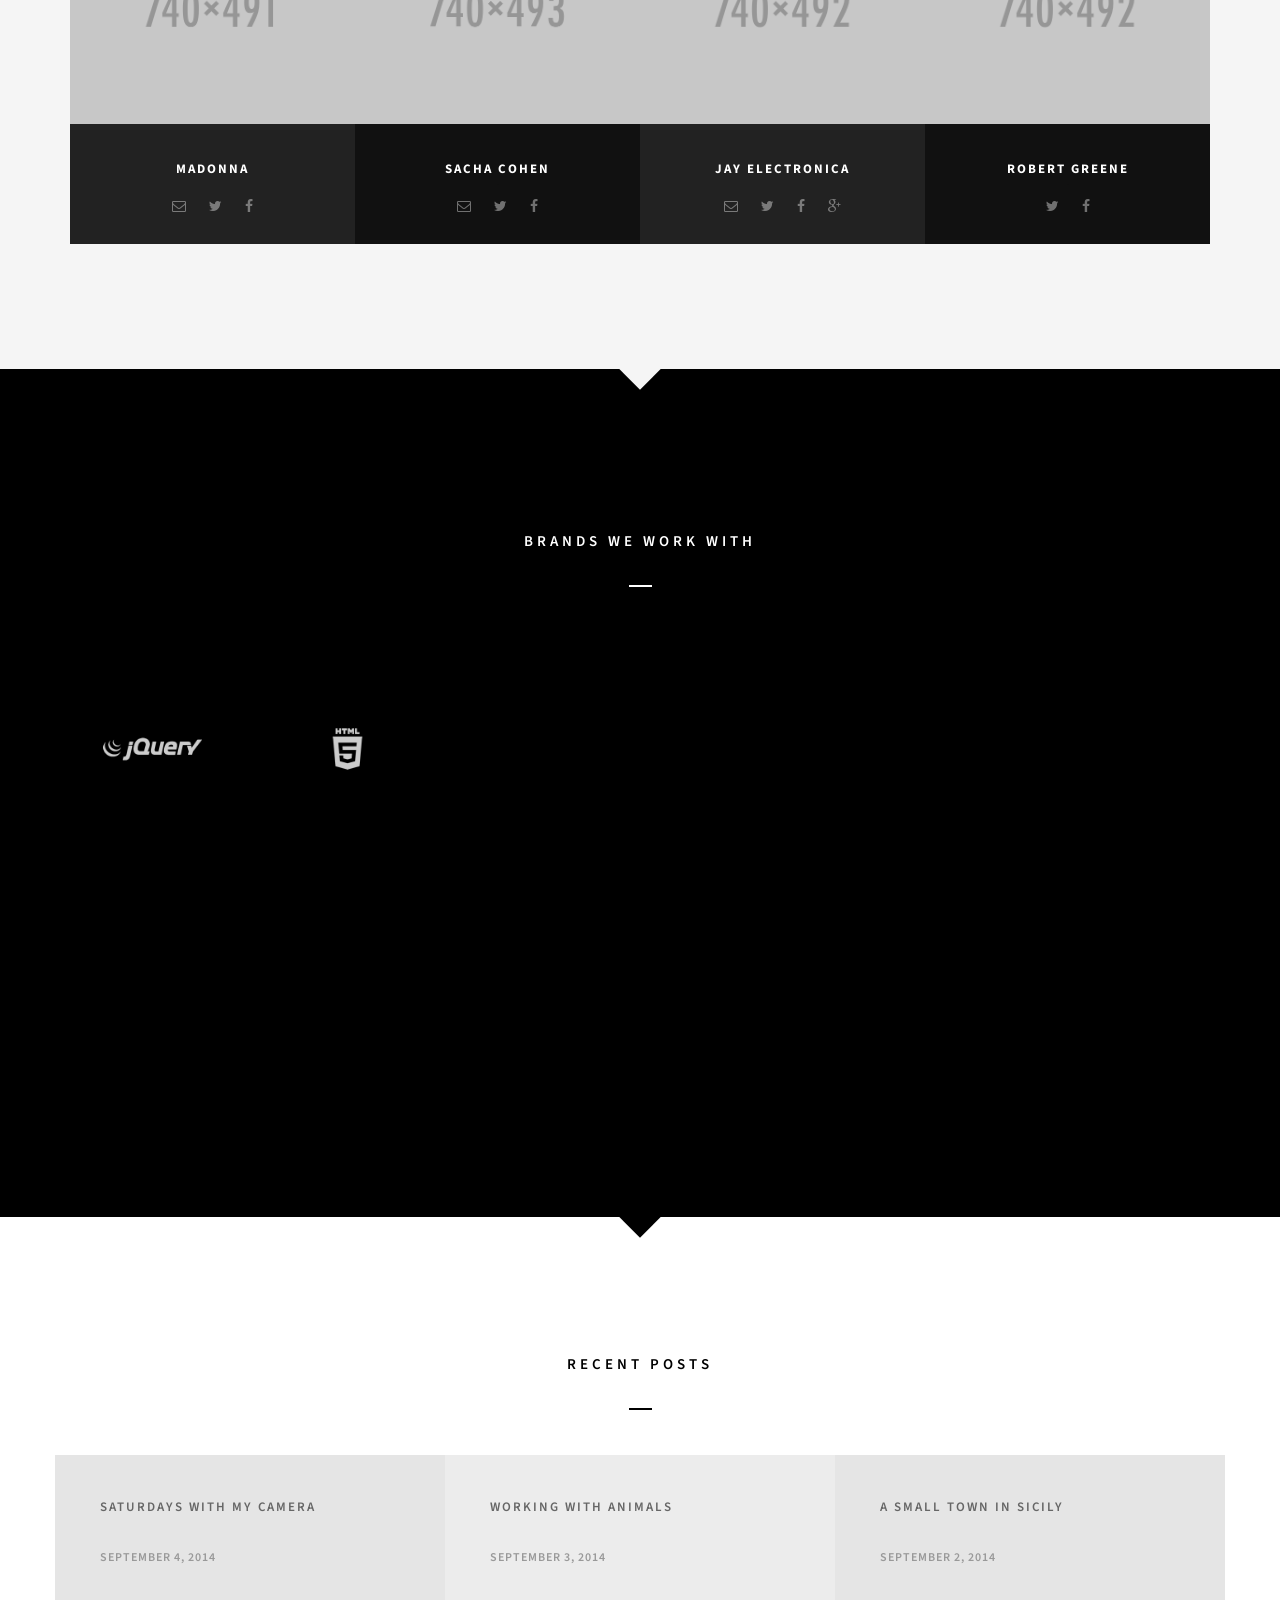
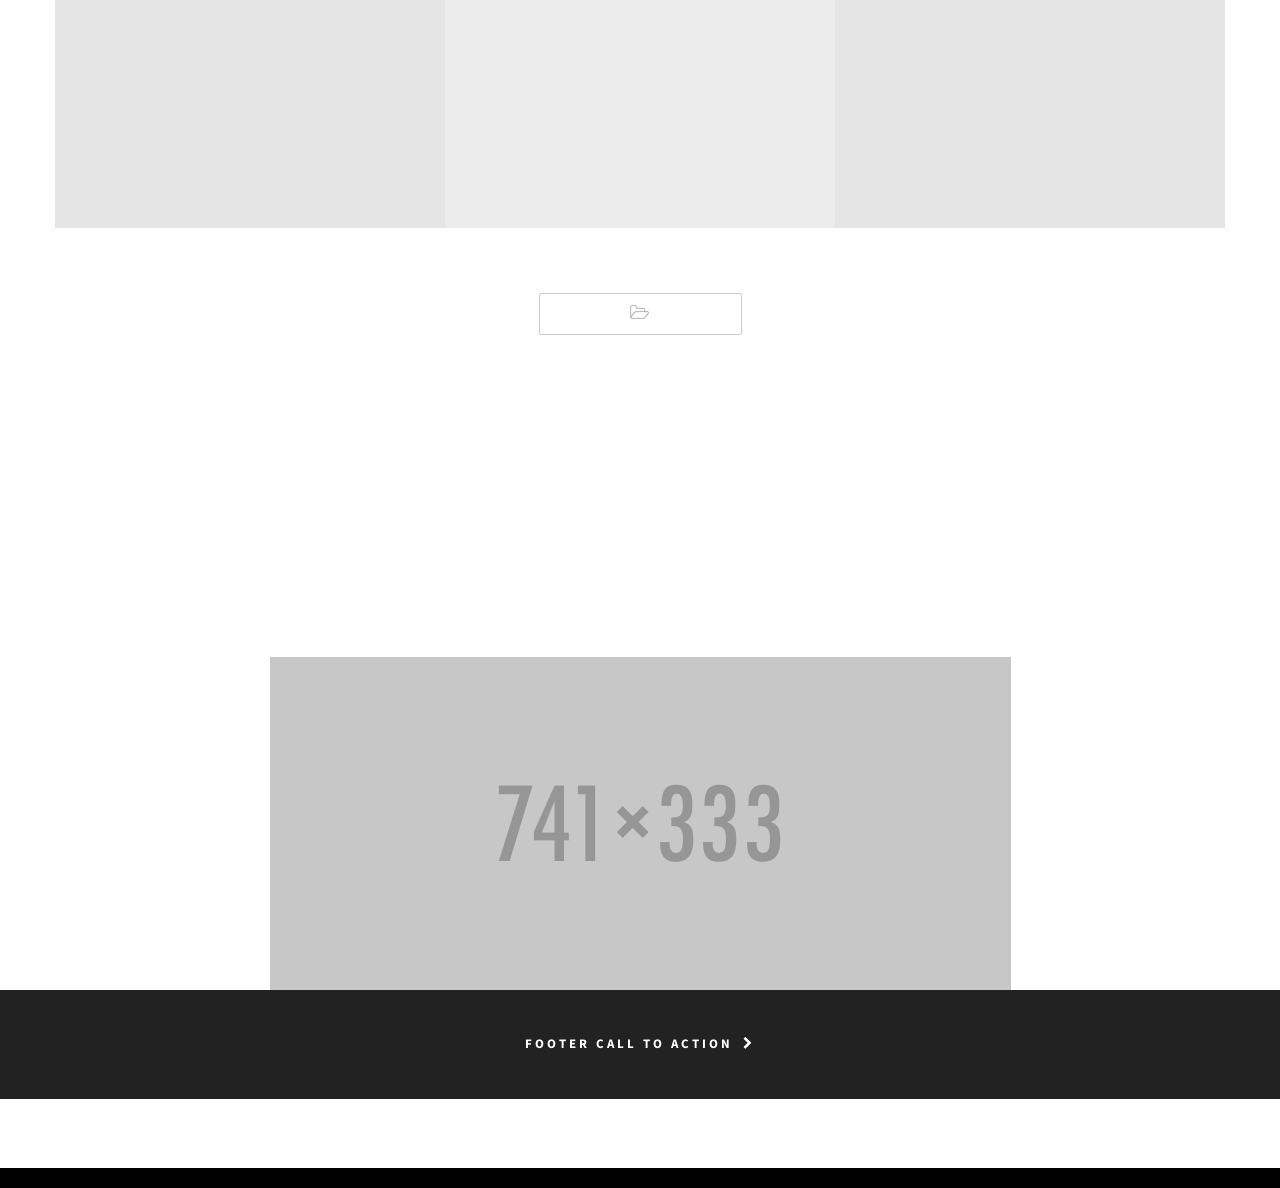
==== commit 42bfc31a: "Changed Biker Boy background omg" ====
--- a/HTML/index.html
+++ b/HTML/index.html
@@ -217,7 +217,7 @@
                                         </div>
 
                                         <div class="slider-video-icon">
-                                            <a href="biker-boy.html" class="go-to-click">
+                                            <a href="heavy-sizzle.html" class="go-to-click">
                                                 <i class="fa fa-search"></i>
                                             </a>
                                         </div>
@@ -652,7 +652,7 @@
                                                     </div>
 
                                                     <div class="row po-full-width portfolio-item-effect-2">
-                                                        <a href="biker-boy.html" class="po-column col-sm-4 port-cont no-padding-port fade-in-port" data-delay="0" data-animation="fade-in-port">
+                                                        <a href="heavy-sizzle.html" class="po-column col-sm-4 port-cont no-padding-port fade-in-port" data-delay="0" data-animation="fade-in-port">
                                                             <!--[if !IE 8]><!-->
                                                             <figure class="effect-chico">
                                                                 <!--<![endif]-->
@@ -2126,10 +2126,10 @@
 						<div class="portfolio-item-effect">
 							<div class="portfolio-item-footer col-sm-4 column-4">
 								<a class="po-tooltip"
-								   href="biker-boy.html"
+								   href="heavy-sizzle.html"
 								   data-toggle="tooltip" data-placement="bottom"
 								   data-delay="100" title=""
-								   data-original-title="Biker Boy">
+								   data-original-title="Heavy Sizzle Reel">
 									<div
 										class="liquid-container-footer imgLiquid_bgSize imgLiquid_ready biker_fig ">
 										<!--[if !IE 8]><!-->
--- a/HTML/theme/theme.css
+++ b/HTML/theme/theme.css
@@ -1488,8 +1488,8 @@
     background: url(../images/1300-750.png)
 }
 
-.background-image-bike-mini {
-    background: url(../images/1300-800.png);
+.background-image-sizzle-mini {
+    background: url(../images/perth-1300-762.jpg);
 }
 
 .tagcloud a {
@@ -1783,4 +1783,4 @@
 
 .padybot .footer-container-bottom{
     padding-bottom: 69px!important;
-}+}
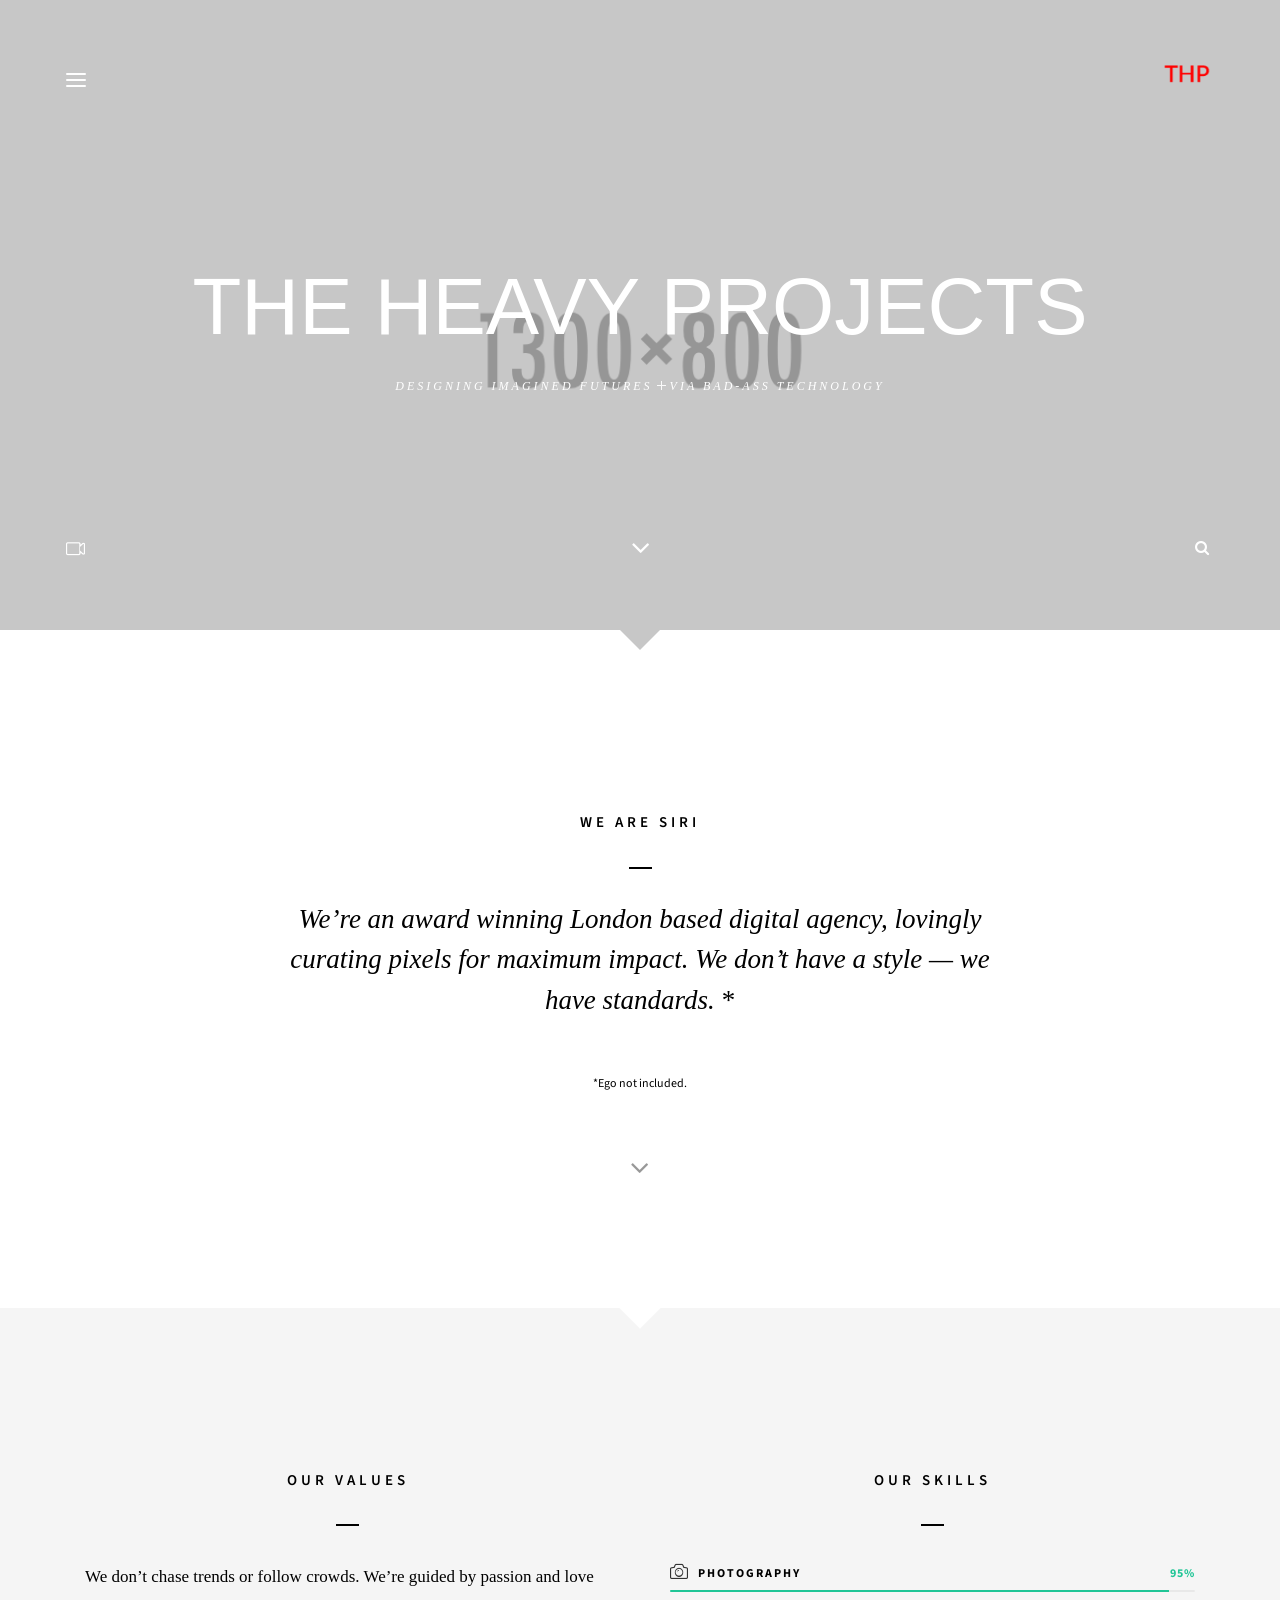
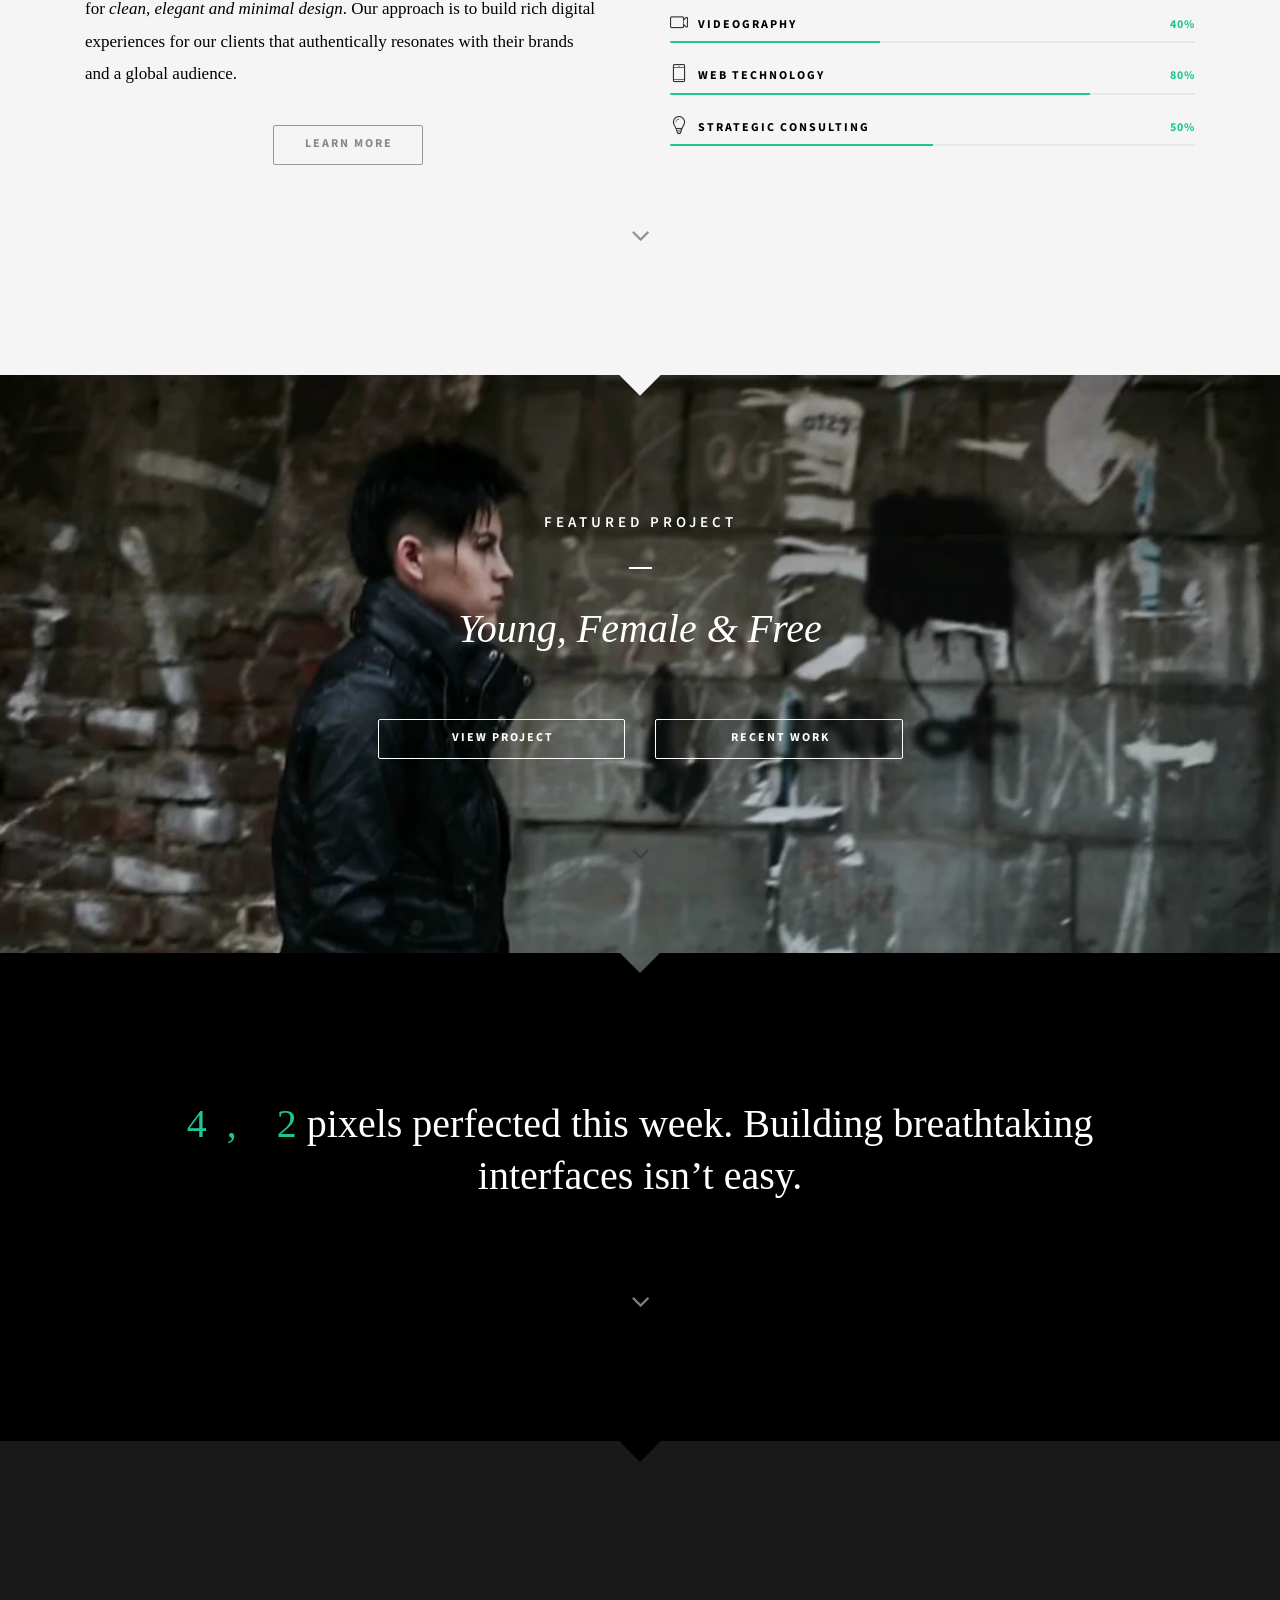
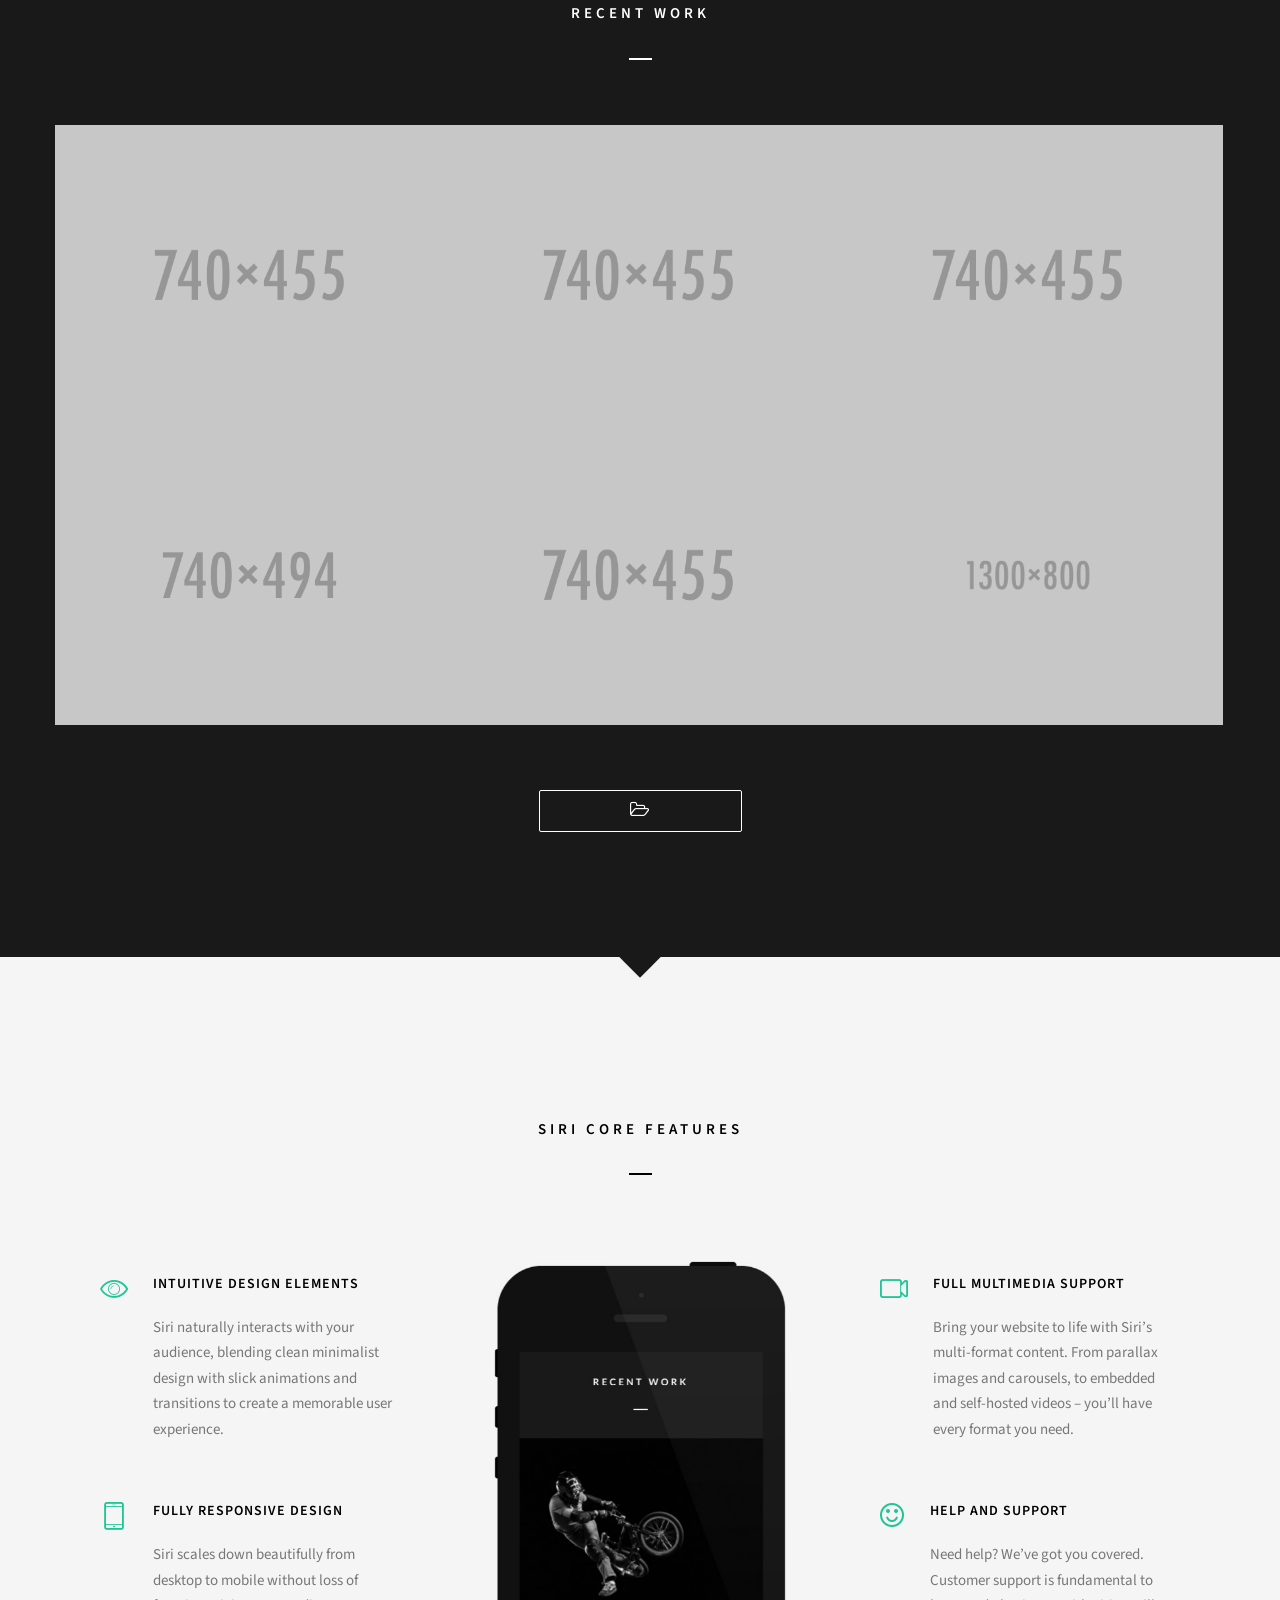
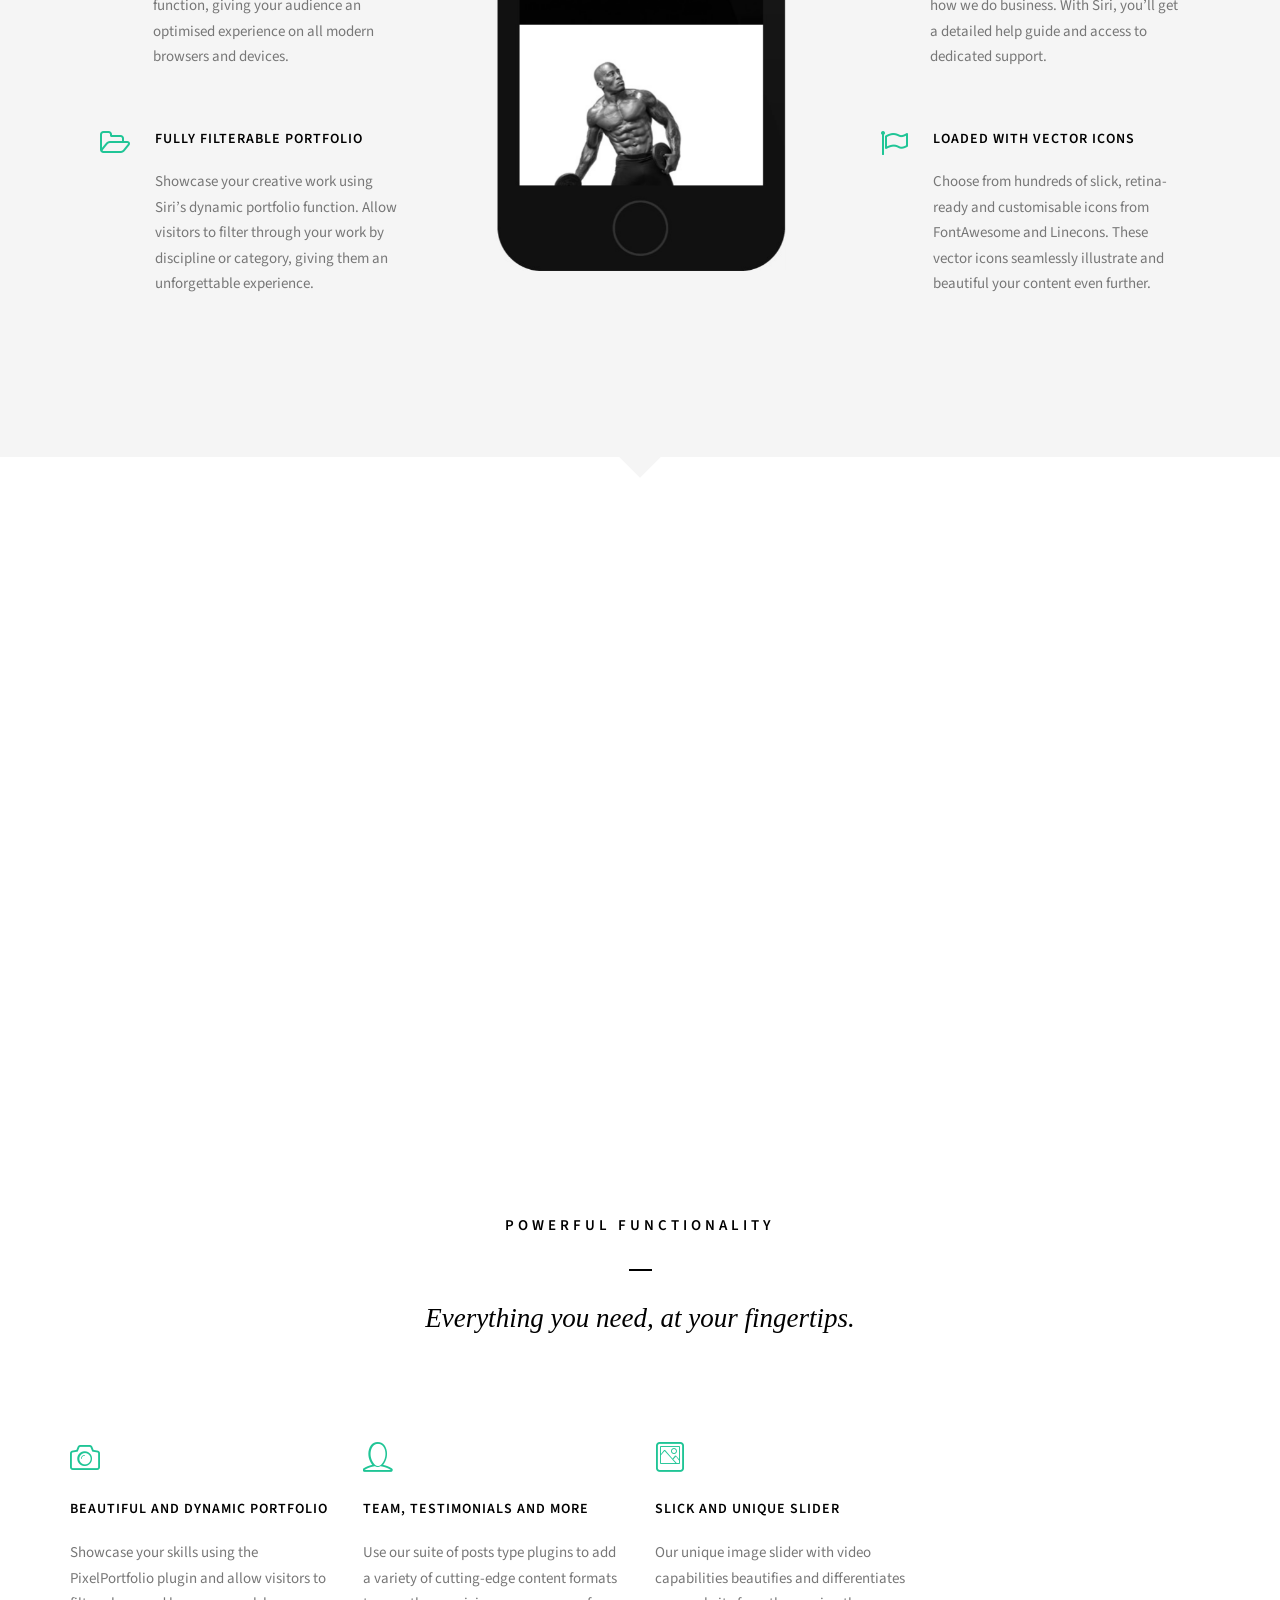
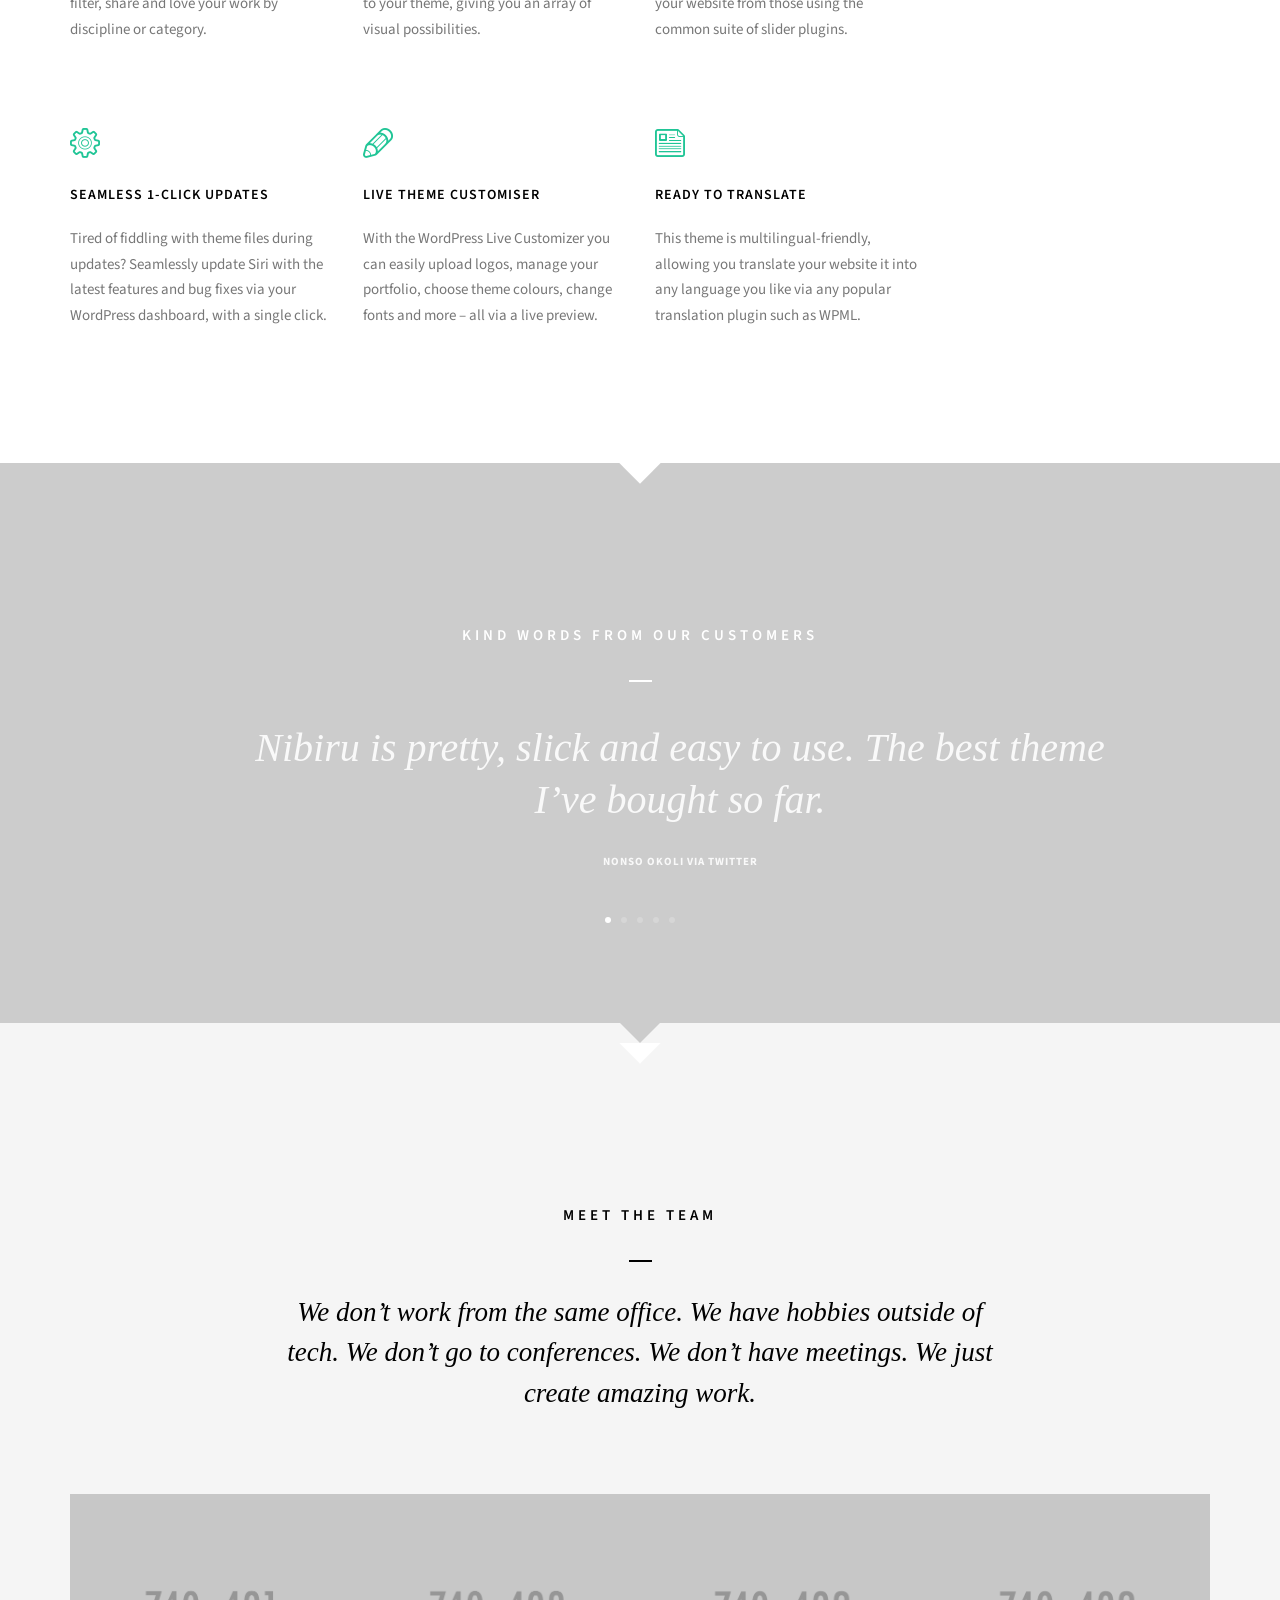
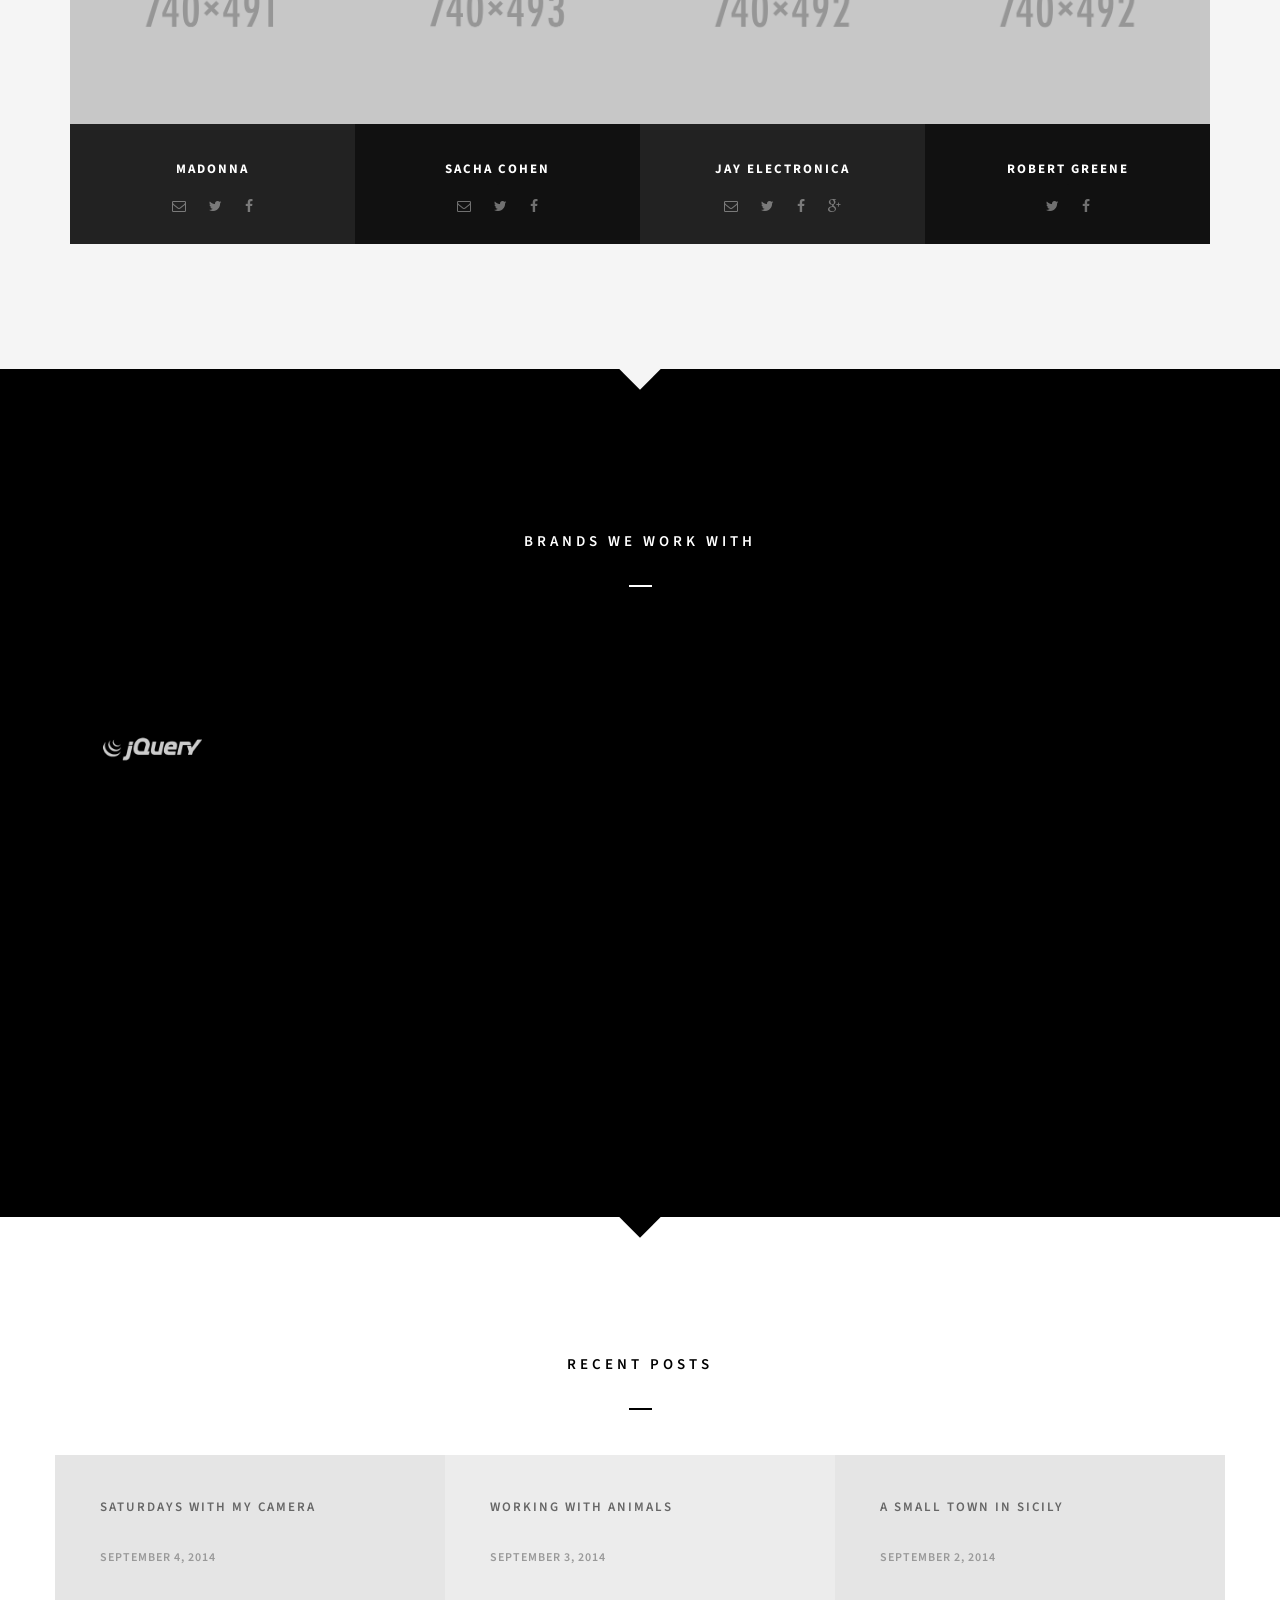
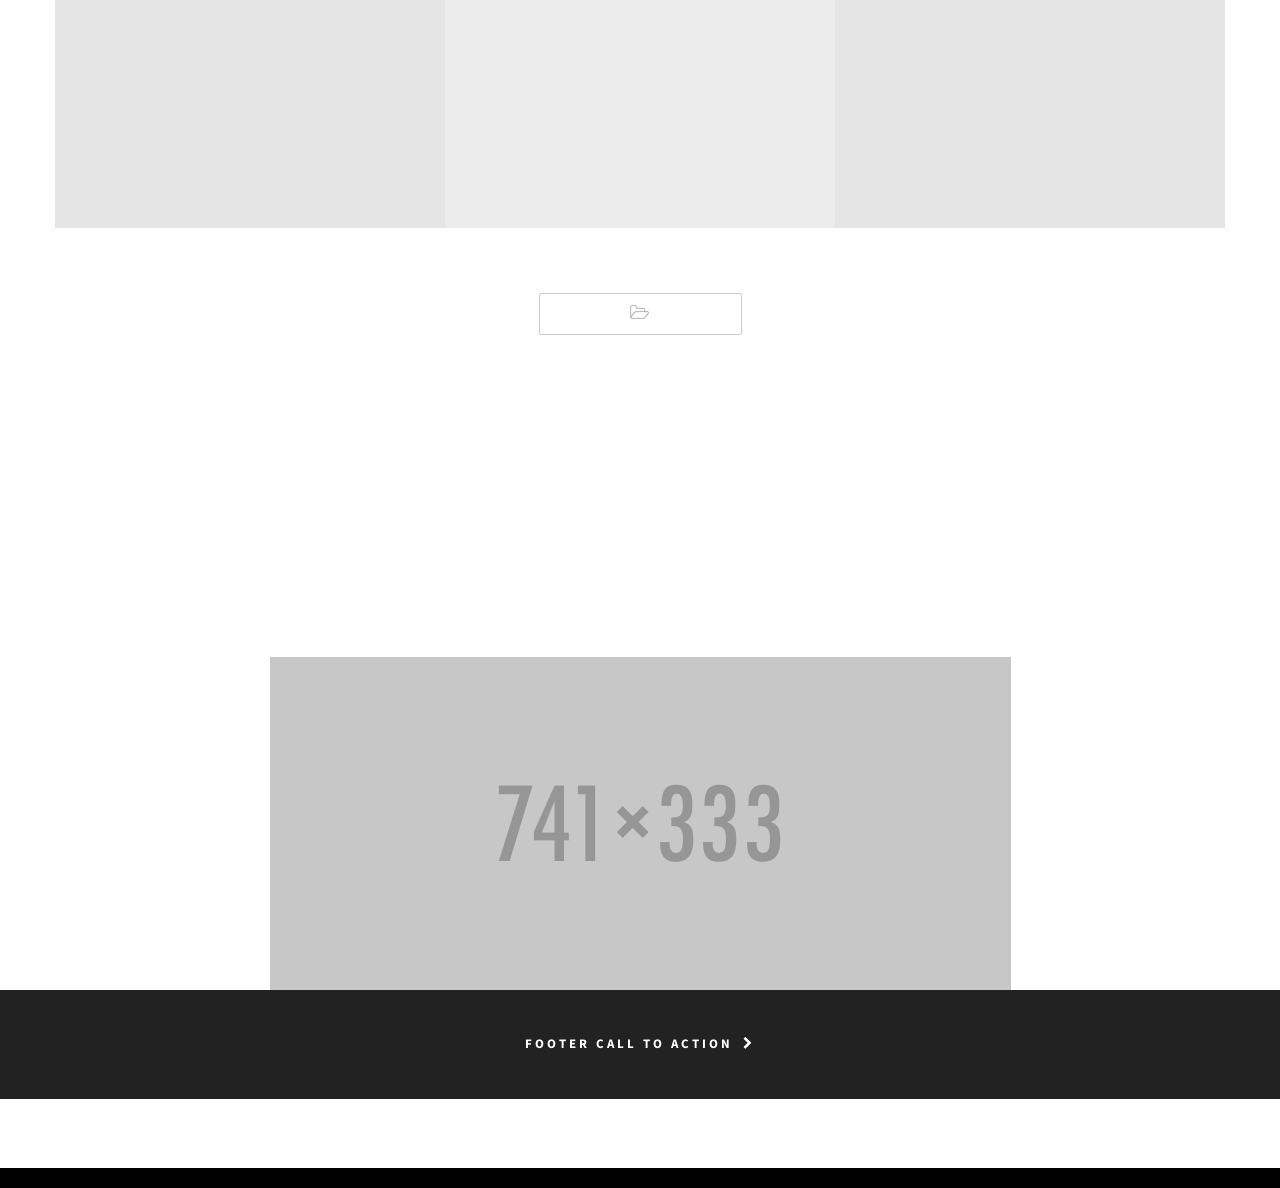
==== commit 61674cad: "light edits on index & sizzle" ====
--- a/HTML/index.html
+++ b/HTML/index.html
@@ -230,11 +230,7 @@
                                     <div class="po-column slider-caption" data-delay="1700" data-animation="move-up-short">
                                         <h1 class="text-center" color="red">The Heavy Projects</h1>
                                         <div class="slider-subtitle text-center">
-                                            Designing
-                                            Imagined
-                                            Futures<span class="cat-sep"></span>
-                                            via Bad-Ass
-                                            Technology
+                                            Designing Imagined Futures<span class="cat-sep"></span>via Bad-Ass Technology
                                         </div>
                                     </div>
                                 </div>
